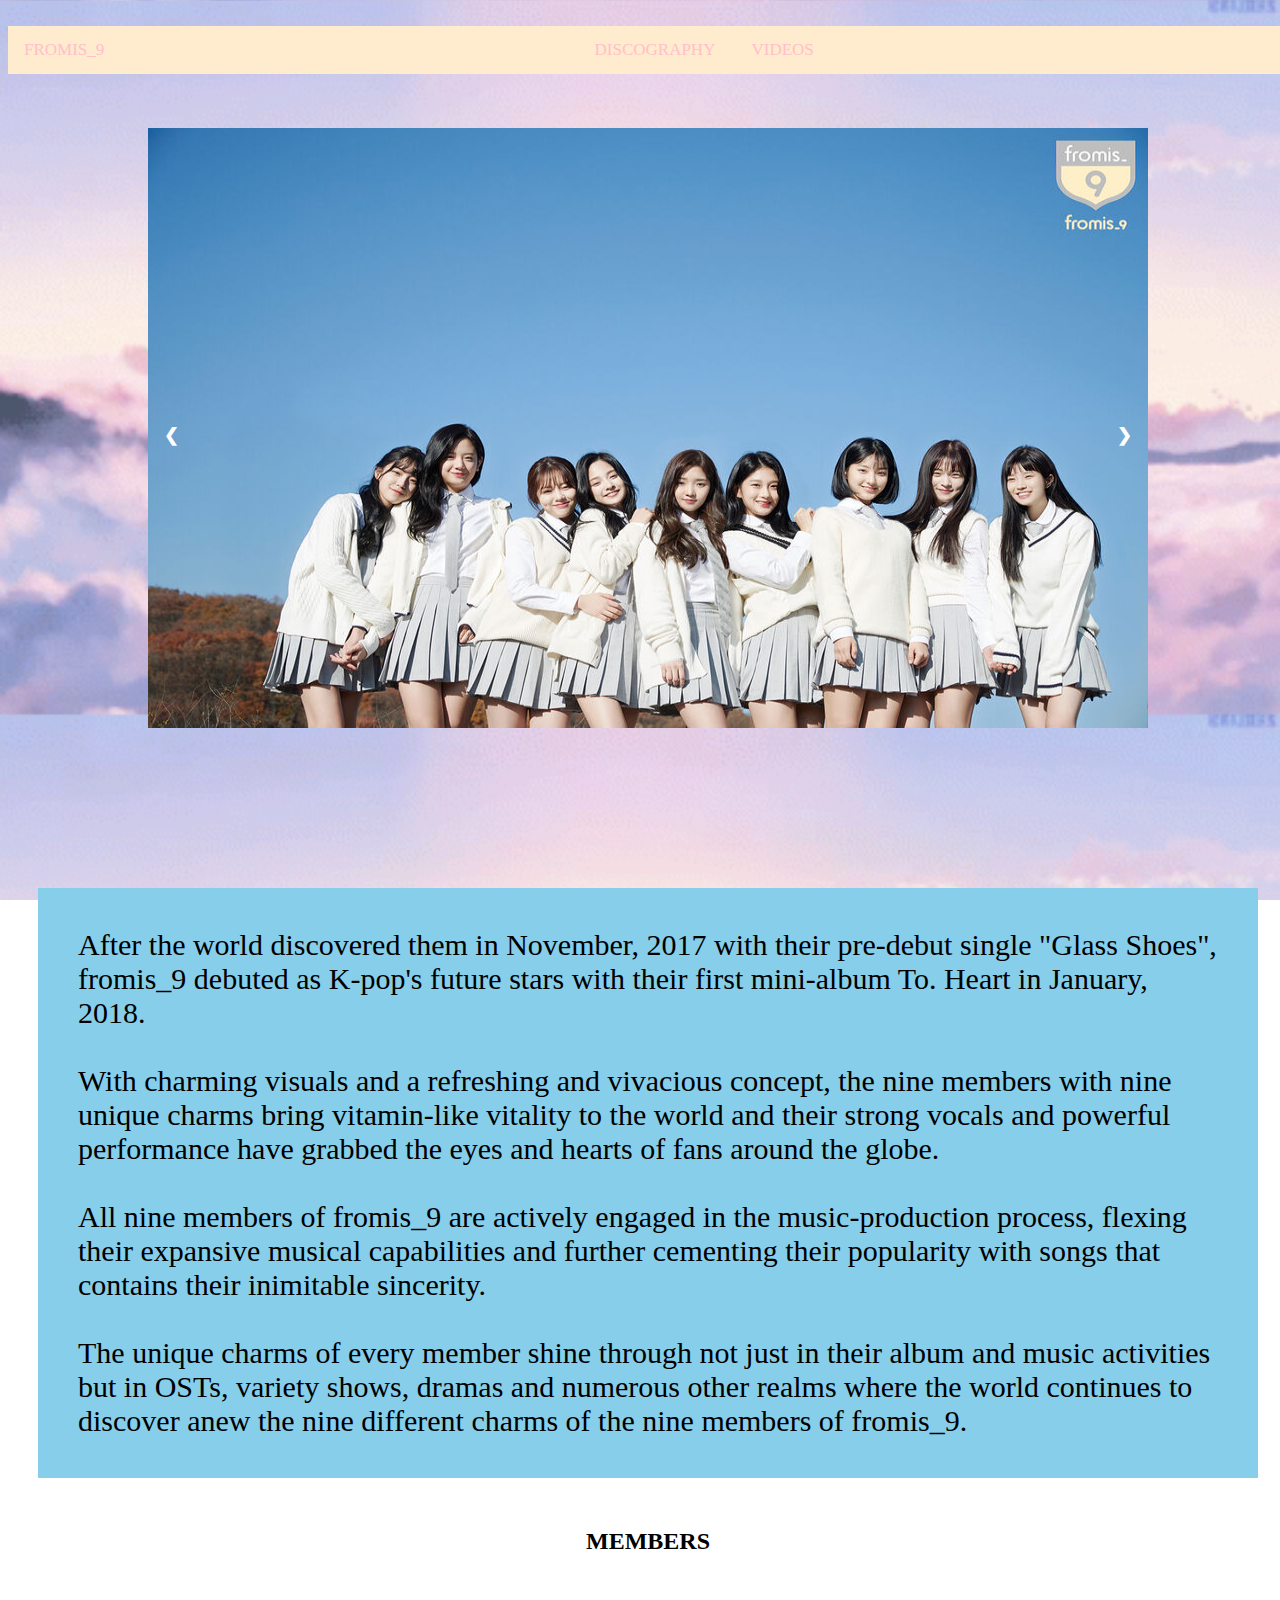
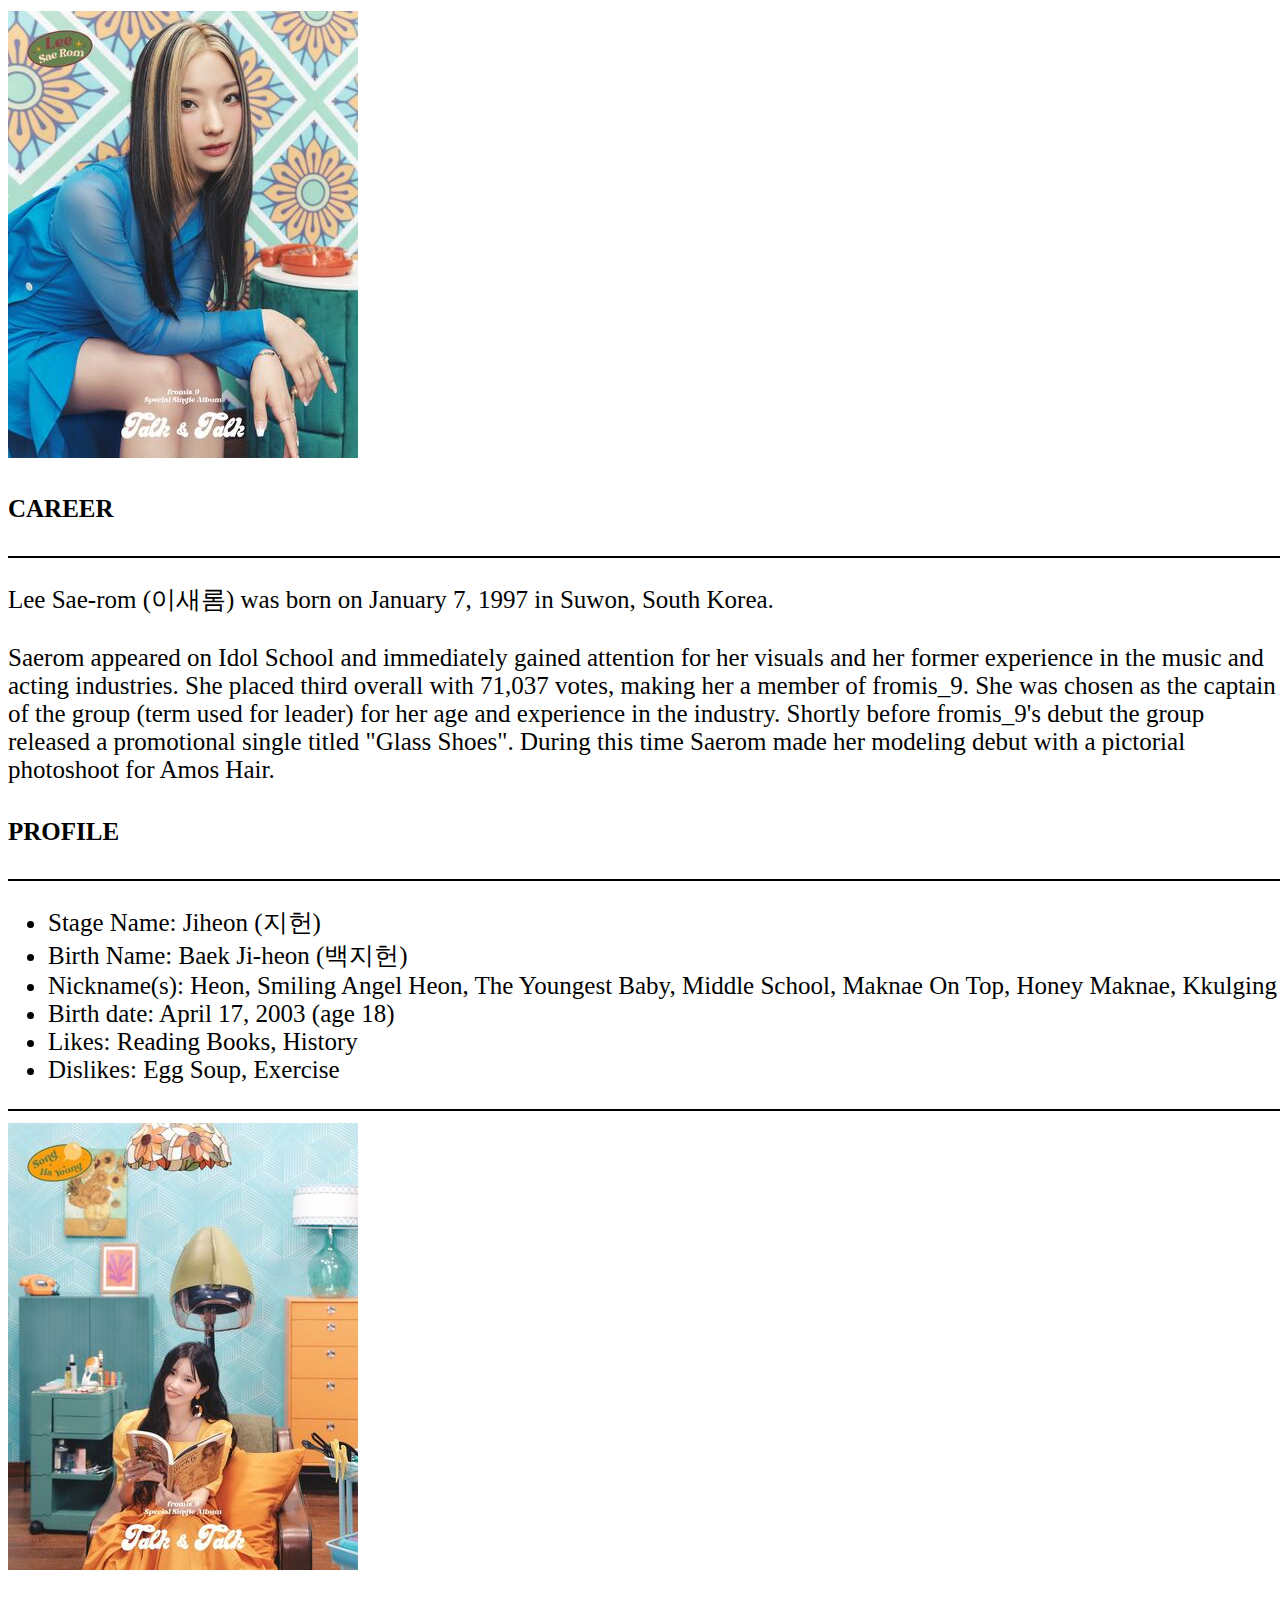
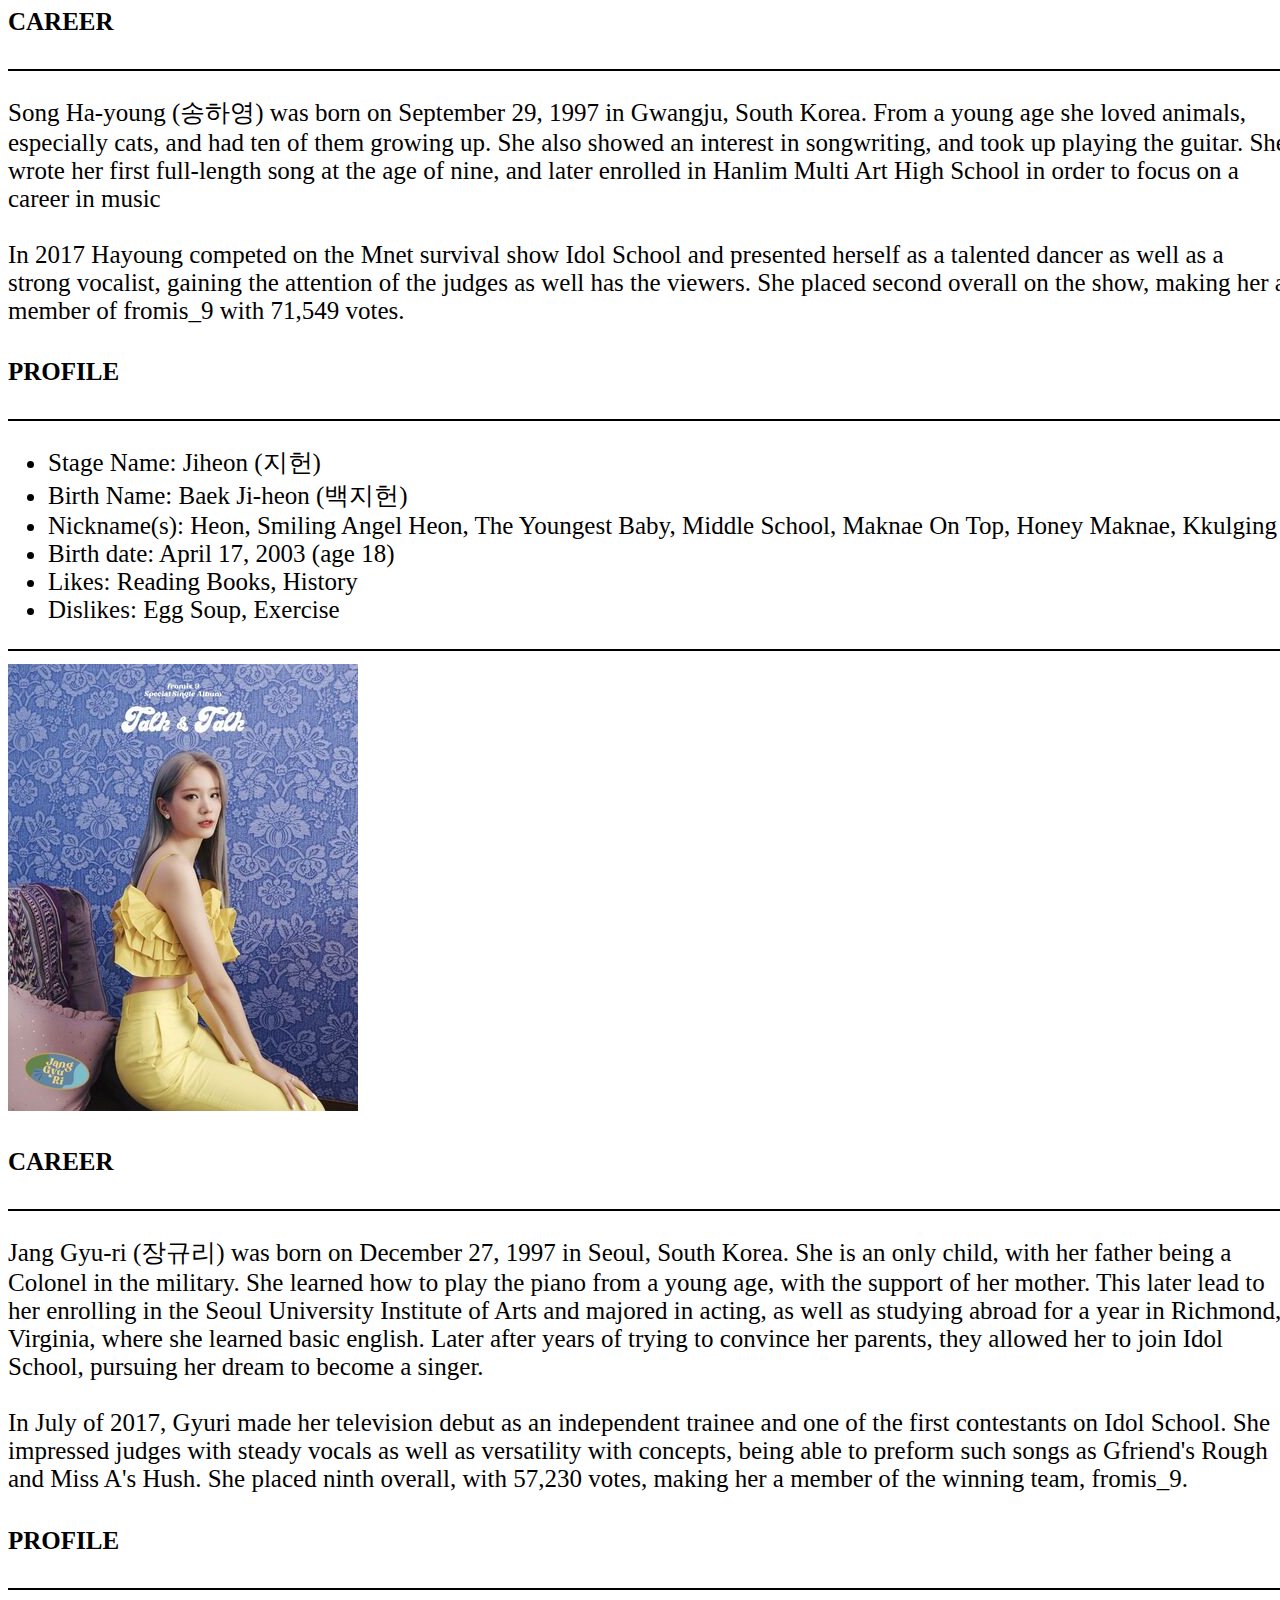
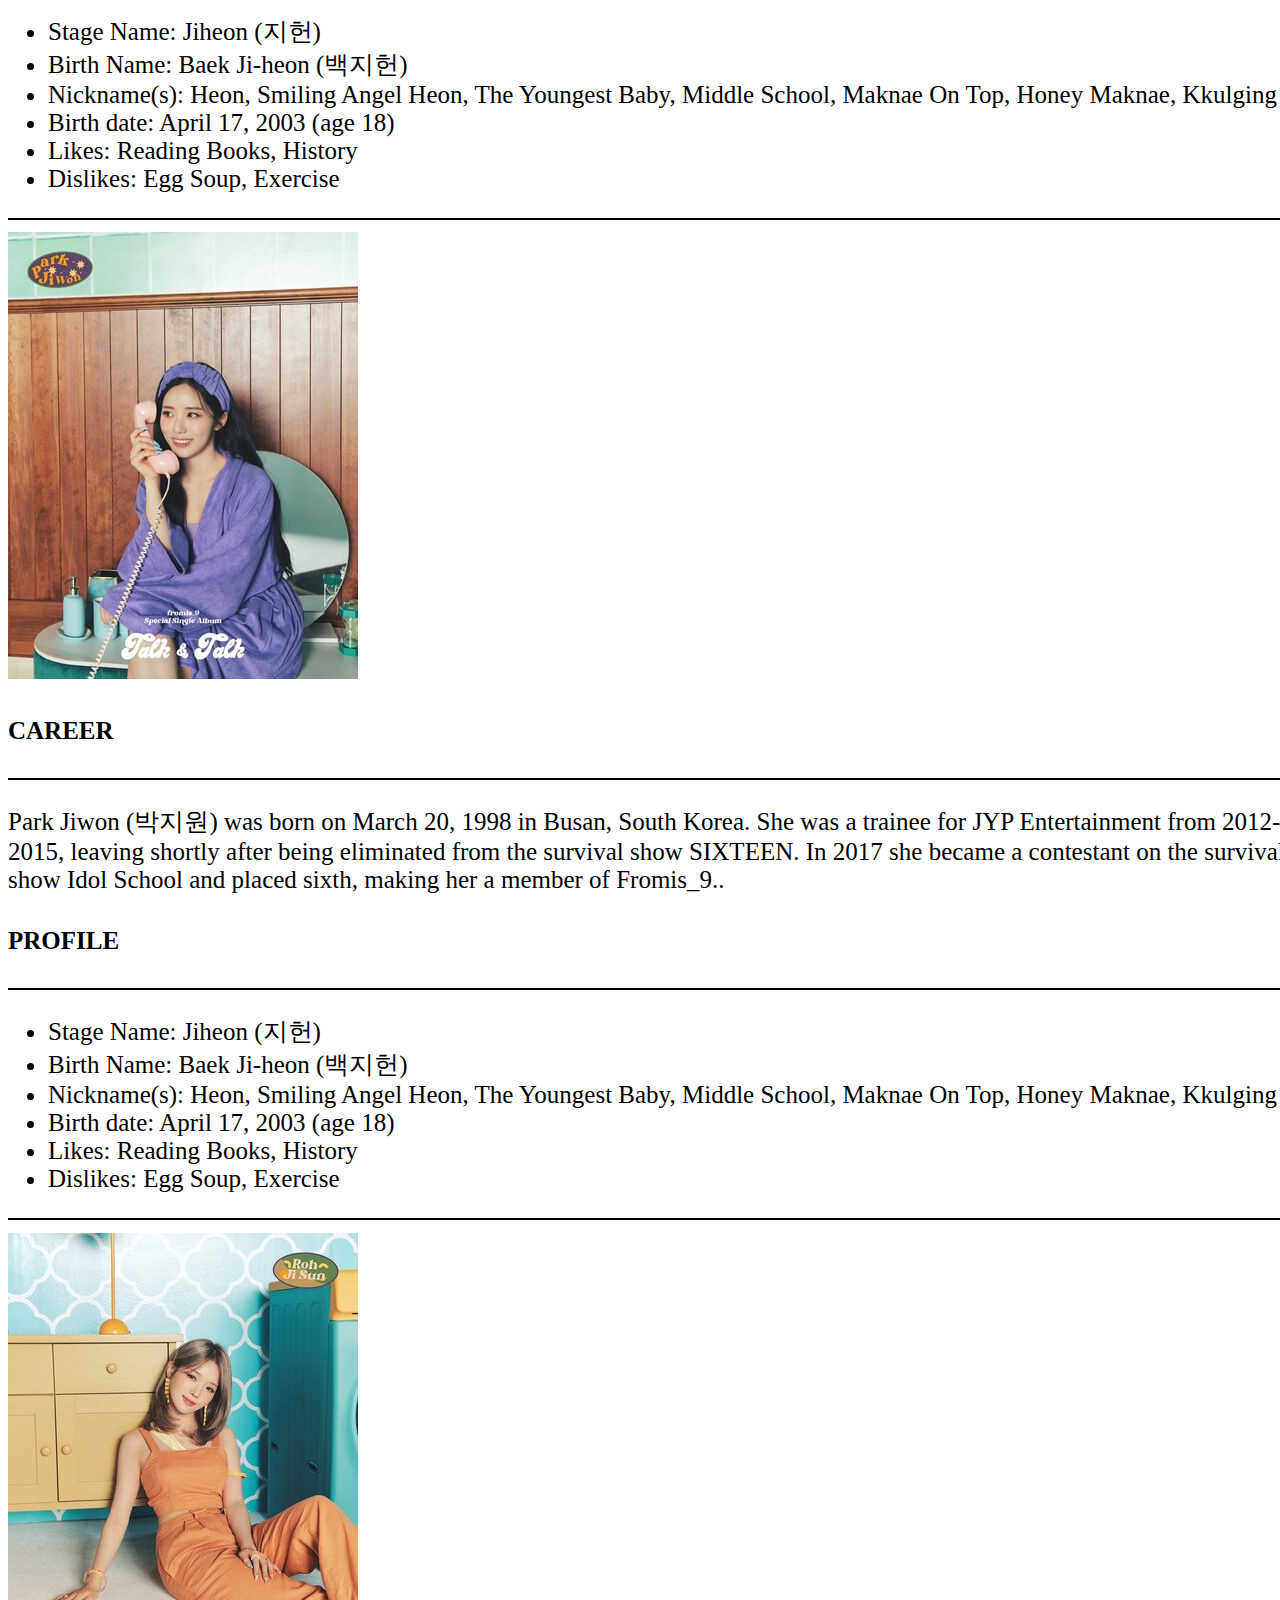
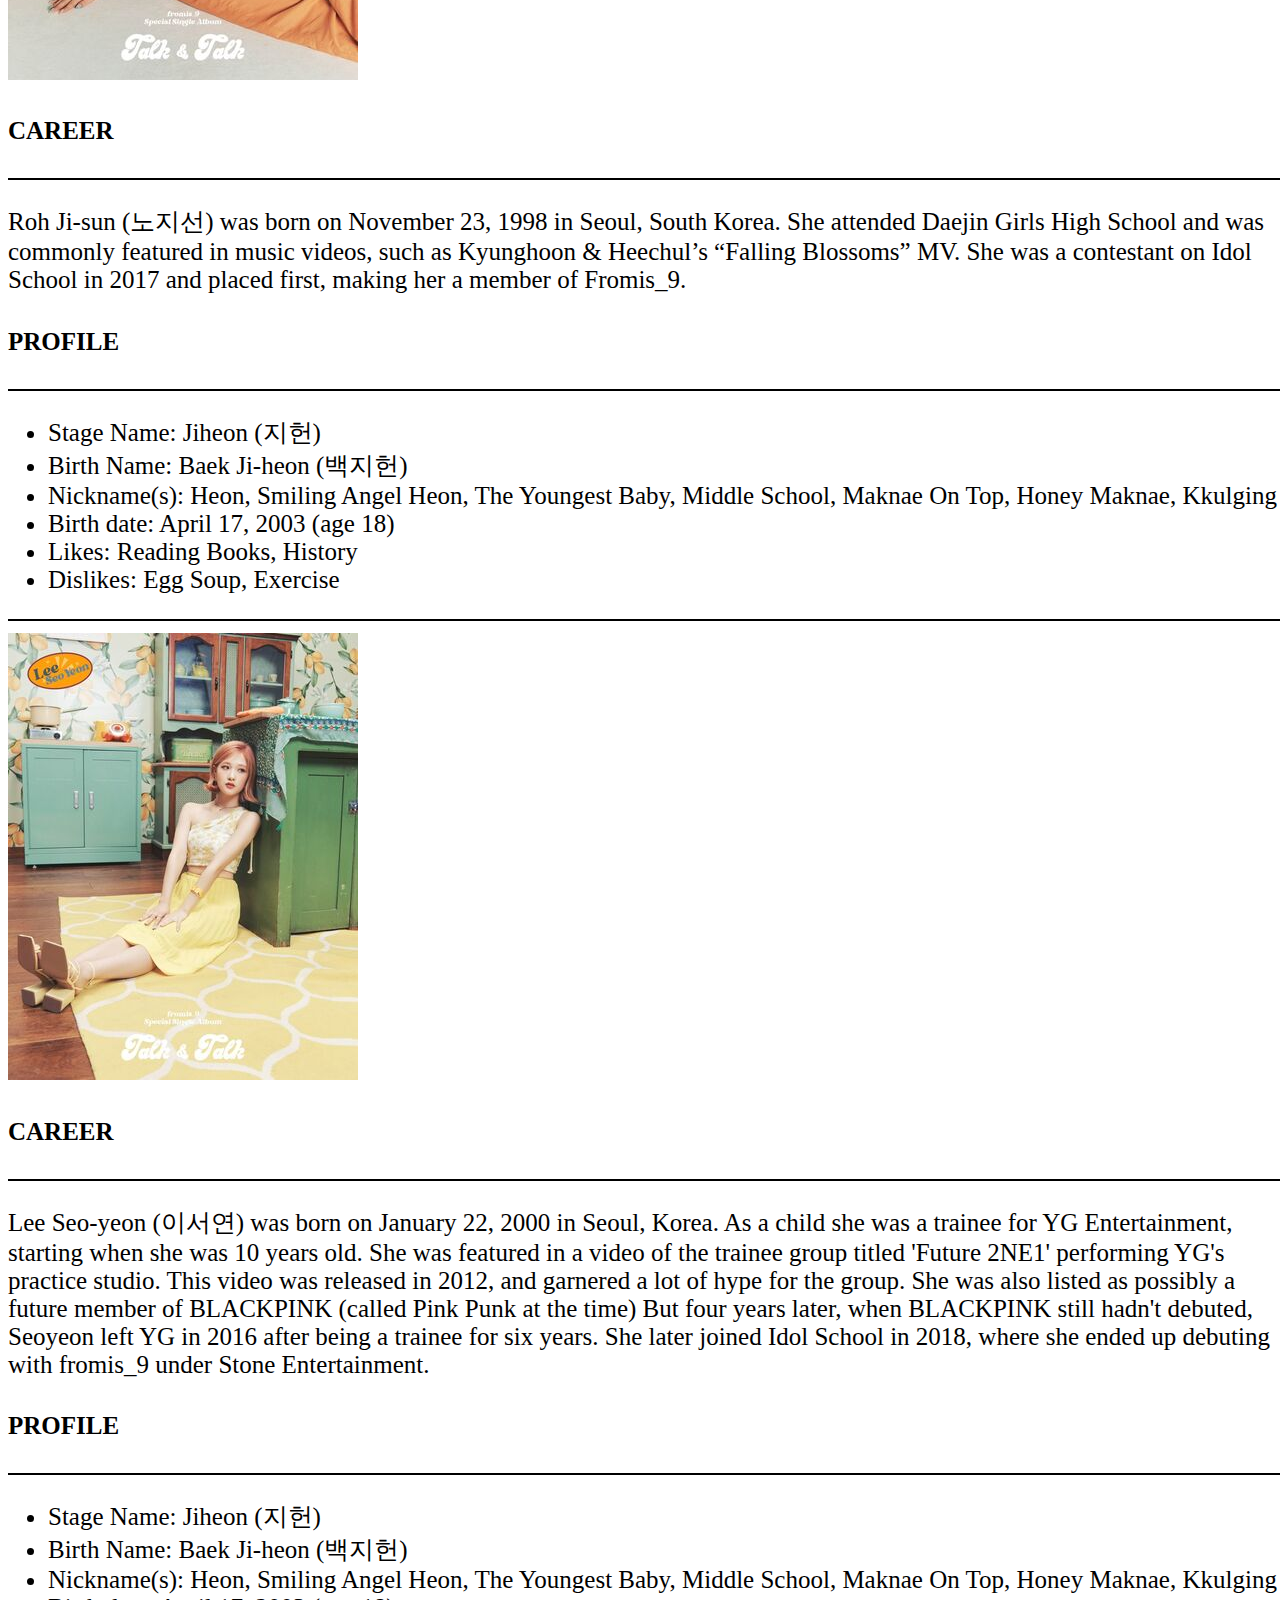
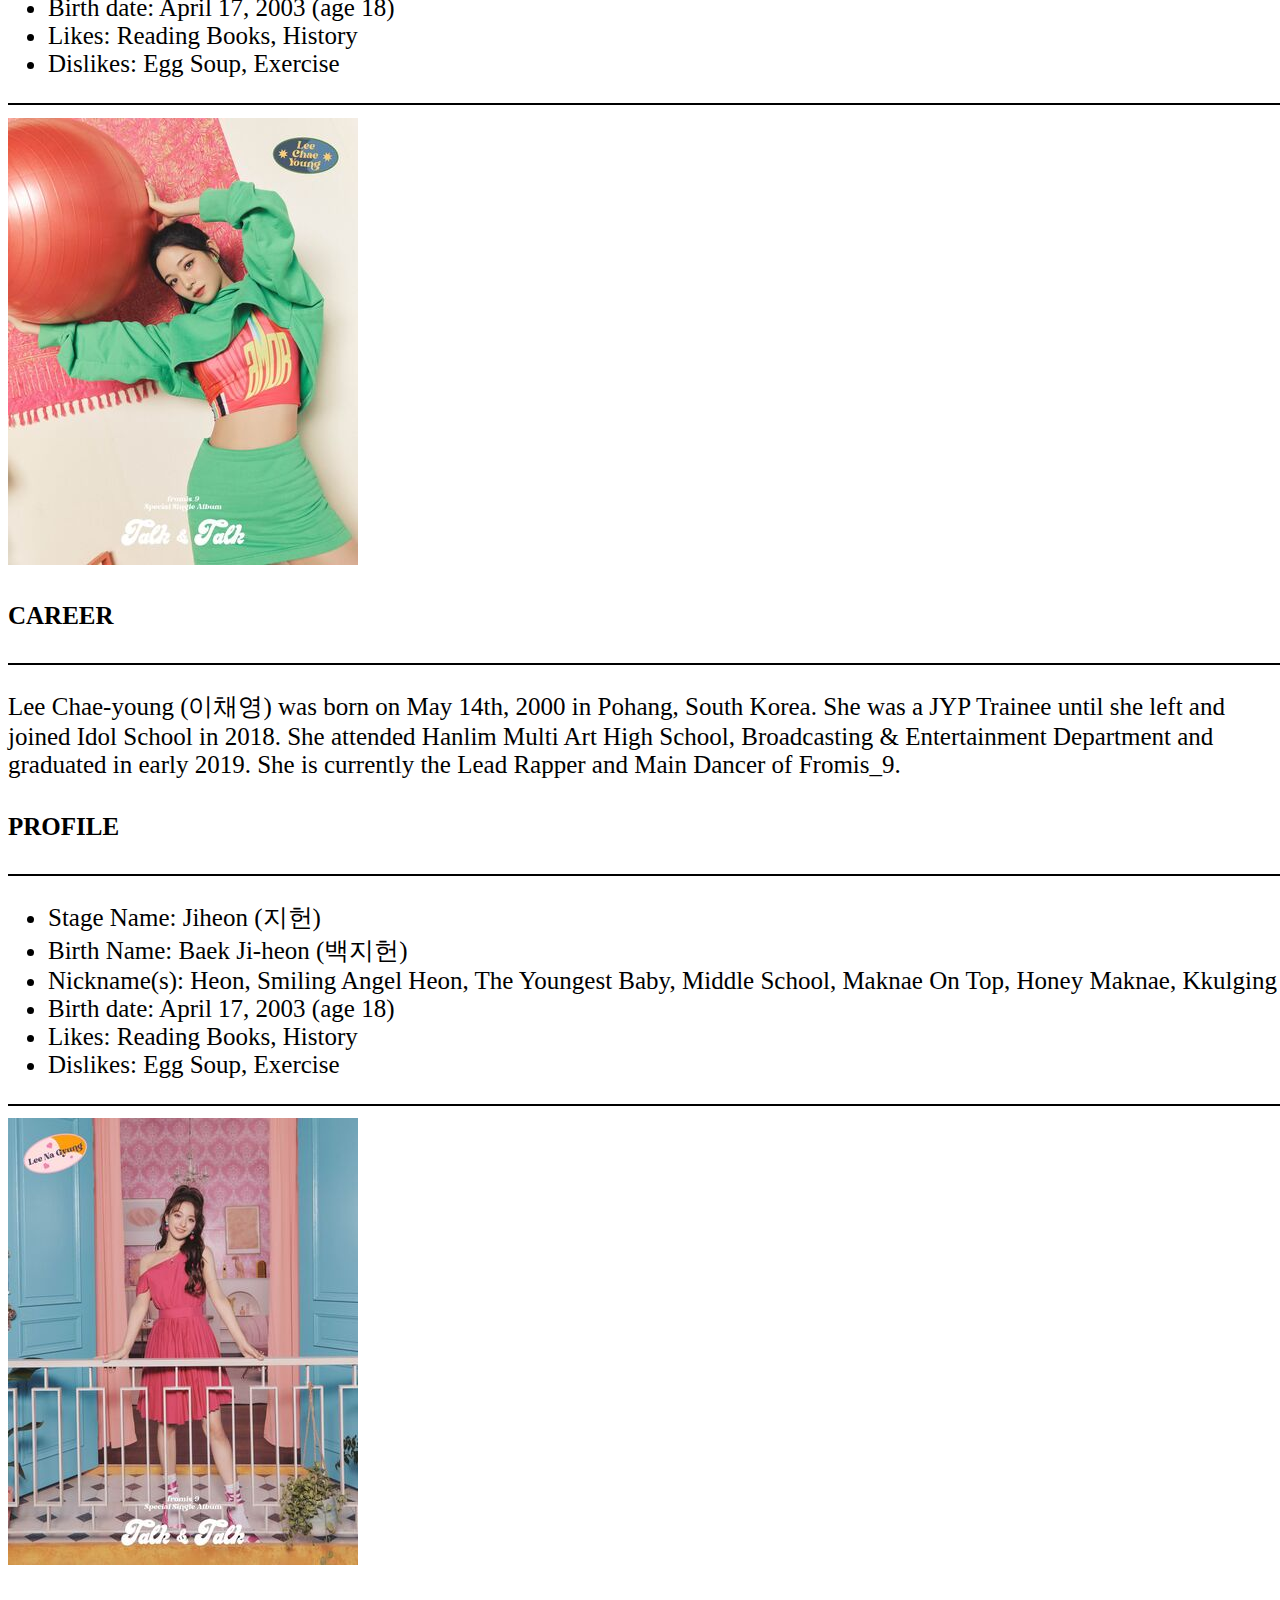
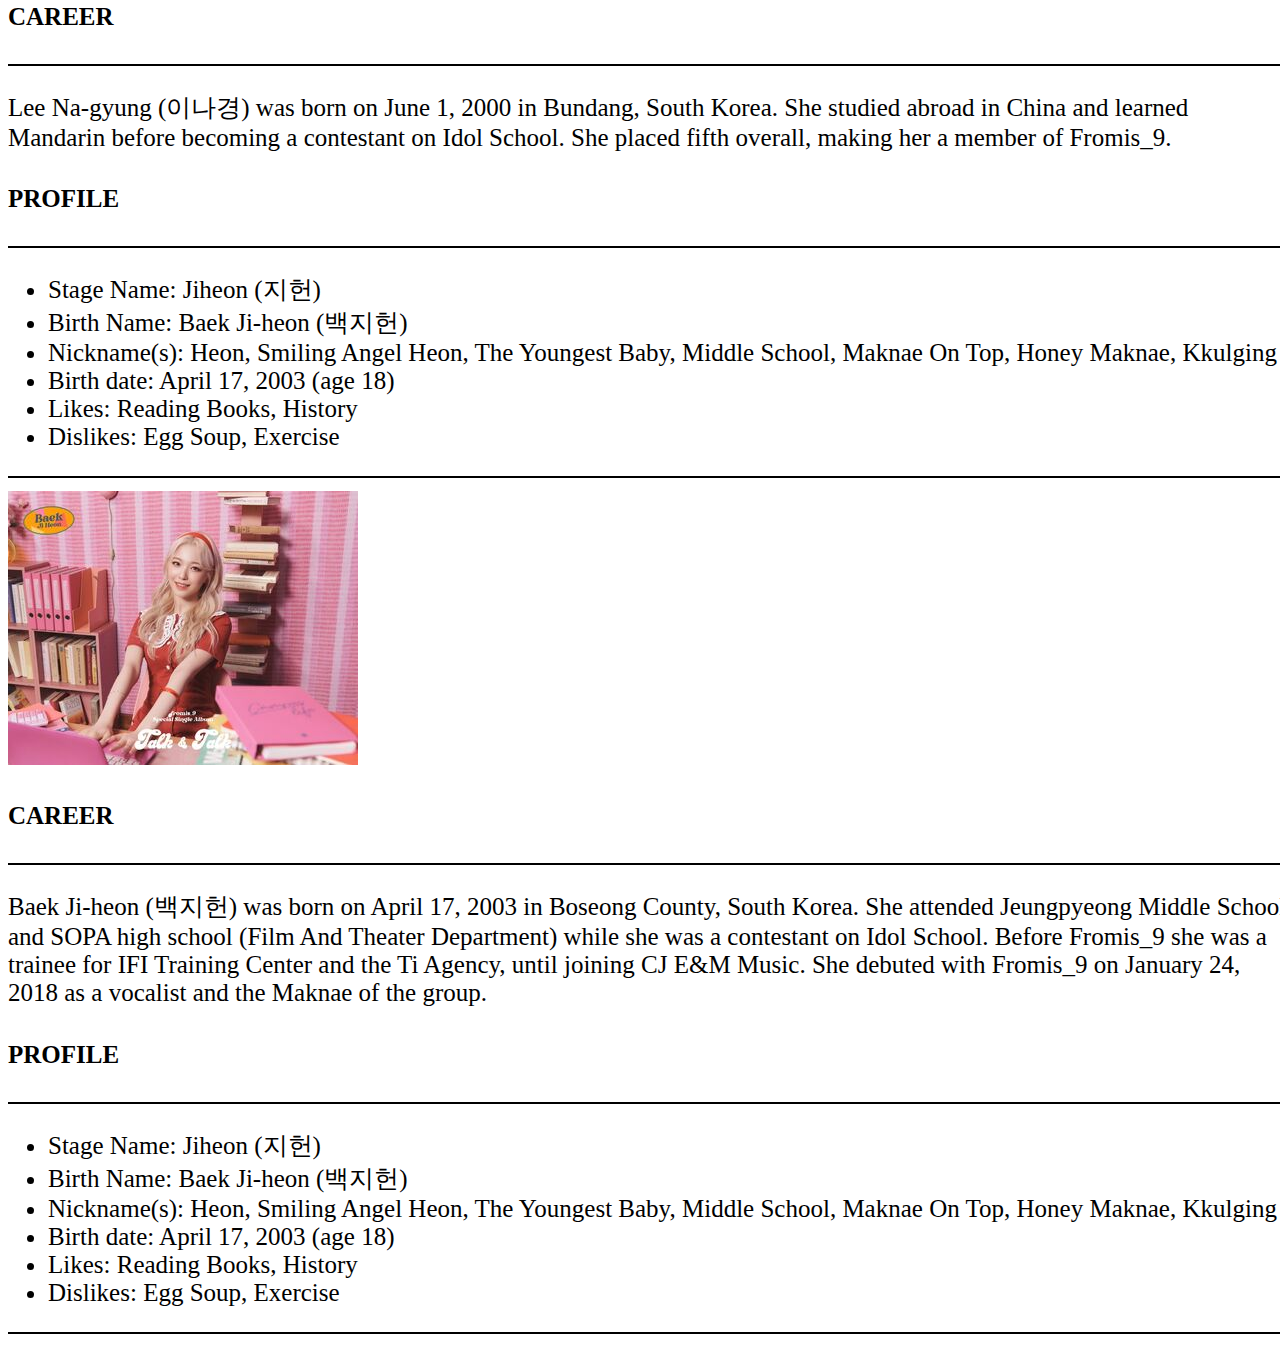
==== index.html @ c569f808 "asg 1 changes" ====
<!DOCTYPE html>
<html>
  <head>
    <meta charset="utf-8">
    <meta name="viewport" content="width=device-width">
    <title>Fromis_9</title>
    <link href="styles.css" rel="stylesheet" type="text/css" />
  </head>
  <br>
  <header>
      <a class="active" href="index.html">FROMIS_9</a>
    <nav class="rightNav">
      <a href="discography.html" >DISCOGRAPHY</a>
      <a href="videos.html">VIDEOS</a>
    </nav>
    <nav class="socialNav">
      
    </nav>
    

  </header>

    <br><br><br>
    <body>
    <!-- Slideshow container -->
<div class="slideshow-container">

  <!-- Full-width images with number and caption text -->
  <div class="mySlides fade">
    
    <img src="fromis1.jpg"  class="slideimg">
    
  </div>

  <div class="mySlides fade">
    
    <img src="fromis2.jpg"  class="slideimg">
    
  </div>

  <div class="mySlides fade">
    
    <img src="fromis3.jpg"  class="slideimg">
    
  </div>

  <div class="mySlides fade">
    
    <img src="fromis4.jpg"  class="slideimg">
    
  </div>

  <div class="mySlides fade">
    
    <img src="fromis5.jpg"  class="slideimg">
    
  </div>

  <div class="mySlides fade">
    
    <img src="fromis6.jpg" class="slideimg">
    
  </div>

  <div class="mySlides fade">
    
    <img src="fromis7.jpg"  class="slideimg">
    
  </div>

  <!-- Next and previous buttons -->
  <a class="prev" onclick="plusSlides(-1)">&#10094;</a>
  <a class="next" onclick="plusSlides(1)">&#10095;</a>
</div>
<br>


         

       
<br><br><br><br><br><br>

       

   <article class="flex-container">
      <p class="flex-item">
      After the world discovered them in November, 2017 with their pre-debut single "Glass Shoes", fromis_9 debuted as K-pop's future stars with their first mini-album To. Heart in January, 2018.
    <br><br>
      With charming visuals and a refreshing and vivacious concept, the nine members with nine unique charms bring vitamin-like vitality to the world and their strong vocals and powerful performance have grabbed the eyes and hearts of fans around the globe.
    <br><br>
      All nine members of fromis_9 are actively engaged in the music-production process, flexing their expansive musical capabilities and further cementing their popularity with songs that contains their inimitable sincerity. 
    <br><br>
      The unique charms of every member shine through not just in their album and music activities but in OSTs, variety shows, dramas and numerous other realms where the world continues to discover anew the nine different charms of the nine members of fromis_9.
    </p>
   </article>

   <h2><center>MEMBERS</center></h2>
   <br><br>
   <div class="flex-container">
     
   </div>
   <div class="img">
				<img src="saerom1.1.jpg">
      </div>
      <div class="info">
        <h4>CAREER</h4>
        <hr color="black">
        <p>Lee Sae-rom (이새롬) was born on January 7, 1997 in Suwon, South Korea.
          <br><br>
          Saerom appeared on Idol School and immediately gained attention for her visuals and her former experience in the music and acting industries. She placed third overall with 71,037 votes, making her a member of fromis_9. She was chosen as the captain of the group (term used for leader) for her age and experience in the industry. Shortly before fromis_9's debut the group released a promotional single titled "Glass Shoes". During this time Saerom made her modeling debut with a pictorial photoshoot for Amos Hair.
        </p>
        
        <h4>PROFILE</h4>
        <hr color="black">
        <ul class="profile">
          <li>Stage Name: Jiheon (지헌)</li>
          <li>Birth Name: Baek Ji-heon (백지헌)</li>
          <li>Nickname(s): Heon, Smiling Angel Heon, The Youngest Baby, Middle School, Maknae On Top, Honey Maknae, Kkulging</li>
          <li>Birth date: April 17, 2003 (age 18)</li>
          <li>Likes: Reading Books, History</li>
          <li>Dislikes: Egg Soup, Exercise</li>
        </ul>
        <hr color="black">
      </div>
  <div class="img">
				<img src="hayoung1.jpg">
      </div>
      <div class="info">
        <h4>CAREER</h4>
        <hr color="black">
        <p>Song Ha-young (송하영) was born on September 29, 1997 in Gwangju, South Korea. From a young age she loved animals, especially cats, and had ten of them growing up. She also showed an interest in songwriting, and took up playing the guitar. She wrote her first full-length song at the age of nine, and later enrolled in Hanlim Multi Art High School in order to focus on a career in music
        <br><br>
        In 2017 Hayoung competed on the Mnet survival show Idol School and presented herself as a talented dancer as well as a strong vocalist, gaining the attention of the judges as well has the viewers. She placed second overall on the show, making her a member of fromis_9 with 71,549 votes.
        </p>
        
        <h4>PROFILE</h4>
        <hr color="black">
        <ul class="profile">
          <li>Stage Name: Jiheon (지헌)</li>
          <li>Birth Name: Baek Ji-heon (백지헌)</li>
          <li>Nickname(s): Heon, Smiling Angel Heon, The Youngest Baby, Middle School, Maknae On Top, Honey Maknae, Kkulging</li>
          <li>Birth date: April 17, 2003 (age 18)</li>
          <li>Likes: Reading Books, History</li>
          <li>Dislikes: Egg Soup, Exercise</li>
        </ul>
        <hr color="black">
      </div>
  <div class="img">
				<img src="gyuri1.jpg">
      </div>
      <div class="info">
        <h4>CAREER</h4>
        <hr color="black">
        <p>Jang Gyu-ri (장규리) was born on December 27, 1997 in Seoul, South Korea. She is an only child, with her father being a Colonel in the military. She learned how to play the piano from a young age, with the support of her mother. This later lead to her enrolling in the Seoul University Institute of Arts and majored in acting, as well as studying abroad for a year in Richmond, Virginia, where she learned basic english. Later after years of trying to convince her parents, they allowed her to join Idol School, pursuing her dream to become a singer.
        <br><br>
        In July of 2017, Gyuri made her television debut as an independent trainee and one of the first contestants on Idol School. She impressed judges with steady vocals as well as versatility with concepts, being able to preform such songs as Gfriend's Rough and Miss A's Hush. She placed ninth overall, with 57,230 votes, making her a member of the winning team, fromis_9.
        </p>
        
        <h4>PROFILE</h4>
        <hr color="black">
        <ul class="profile">
          <li>Stage Name: Jiheon (지헌)</li>
          <li>Birth Name: Baek Ji-heon (백지헌)</li>
          <li>Nickname(s): Heon, Smiling Angel Heon, The Youngest Baby, Middle School, Maknae On Top, Honey Maknae, Kkulging</li>
          <li>Birth date: April 17, 2003 (age 18)</li>
          <li>Likes: Reading Books, History</li>
          <li>Dislikes: Egg Soup, Exercise</li>
        </ul>
        <hr color="black">
      </div>
  <div class="img">
				<img src="jiwon1.jpg">
      </div>
      <div class="info">
        <h4>CAREER</h4>
        <hr color="black">
        <p>Park Jiwon (박지원) was born on March 20, 1998 in Busan, South Korea. She was a trainee for JYP Entertainment from 2012-2015, leaving shortly after being eliminated from the survival show SIXTEEN. In 2017 she became a contestant on the survival show Idol School and placed sixth, making her a member of Fromis_9..</p>
        
        <h4>PROFILE</h4>
        <hr color="black">
        <ul class="profile">
          <li>Stage Name: Jiheon (지헌)</li>
          <li>Birth Name: Baek Ji-heon (백지헌)</li>
          <li>Nickname(s): Heon, Smiling Angel Heon, The Youngest Baby, Middle School, Maknae On Top, Honey Maknae, Kkulging</li>
          <li>Birth date: April 17, 2003 (age 18)</li>
          <li>Likes: Reading Books, History</li>
          <li>Dislikes: Egg Soup, Exercise</li>
        </ul>
        <hr color="black">
      </div>
  <div class="img">
				<img src="jisun1.jpg">
      </div>
      <div class="info">
        <h4>CAREER</h4>
        <hr color="black">
        <p>Roh Ji-sun (노지선) was born on November 23, 1998 in Seoul, South Korea. She attended Daejin Girls High School and was commonly featured in music videos, such as Kyunghoon & Heechul’s “Falling Blossoms” MV. She was a contestant on Idol School in 2017 and placed first, making her a member of Fromis_9.</p>
        
        <h4>PROFILE</h4>
        <hr color="black">
        <ul class="profile">
          <li>Stage Name: Jiheon (지헌)</li>
          <li>Birth Name: Baek Ji-heon (백지헌)</li>
          <li>Nickname(s): Heon, Smiling Angel Heon, The Youngest Baby, Middle School, Maknae On Top, Honey Maknae, Kkulging</li>
          <li>Birth date: April 17, 2003 (age 18)</li>
          <li>Likes: Reading Books, History</li>
          <li>Dislikes: Egg Soup, Exercise</li>
        </ul>
        <hr color="black">
      </div>
  <div class="img">
				<img src="seoyeon1.jpg">
      </div>
      <div class="info">
        <h4>CAREER</h4>
        <hr color="black">
        <p>Lee Seo-yeon (이서연) was born on January 22, 2000 in Seoul, Korea. As a child she was a trainee for YG Entertainment, starting when she was 10 years old. She was featured in a video of the trainee group titled 'Future 2NE1' performing YG's practice studio. This video was released in 2012, and garnered a lot of hype for the group. She was also listed as possibly a future member of BLACKPINK (called Pink Punk at the time) But four years later, when BLACKPINK still hadn't debuted, Seoyeon left YG in 2016 after being a trainee for six years. She later joined Idol School in 2018, where she ended up debuting with fromis_9 under Stone Entertainment.</p>
        
        <h4>PROFILE</h4>
        <hr color="black">
        <ul class="profile">
          <li>Stage Name: Jiheon (지헌)</li>
          <li>Birth Name: Baek Ji-heon (백지헌)</li>
          <li>Nickname(s): Heon, Smiling Angel Heon, The Youngest Baby, Middle School, Maknae On Top, Honey Maknae, Kkulging</li>
          <li>Birth date: April 17, 2003 (age 18)</li>
          <li>Likes: Reading Books, History</li>
          <li>Dislikes: Egg Soup, Exercise</li>
        </ul>
        <hr color="black">


      </div>
  <div class="img">
				<img src="chaeyoung1.jpg">
      </div>
      <div class="info">
        <h4>CAREER</h4>
        <hr color="black">
        <p>Lee Chae-young (이채영) was born on May 14th, 2000 in Pohang, South Korea. She was a JYP Trainee until she left and joined Idol School in 2018. She attended Hanlim Multi Art High School, Broadcasting & Entertainment Department and graduated in early 2019. She is currently the Lead Rapper and Main Dancer of Fromis_9.</p>
        
        <h4>PROFILE</h4>
        <hr color="black">
        <ul class="profile">
          <li>Stage Name: Jiheon (지헌)</li>
          <li>Birth Name: Baek Ji-heon (백지헌)</li>
          <li>Nickname(s): Heon, Smiling Angel Heon, The Youngest Baby, Middle School, Maknae On Top, Honey Maknae, Kkulging</li>
          <li>Birth date: April 17, 2003 (age 18)</li>
          <li>Likes: Reading Books, History</li>
          <li>Dislikes: Egg Soup, Exercise</li>
        </ul>
        <hr color="black">
      </div>
  <div class="img">
				<img src="nagyung1.jpg">
      </div>
      <div class="info">
        <h4>CAREER</h4>
        <hr color="black">
        <p>Lee Na-gyung (이나경) was born on June 1, 2000 in Bundang, South Korea. She studied abroad in China and learned Mandarin before becoming a contestant on Idol School. She placed fifth overall, making her a member of Fromis_9.</p>
        
        <h4>PROFILE</h4>
        <hr color="black">
        <ul class="profile">
          <li>Stage Name: Jiheon (지헌)</li>
          <li>Birth Name: Baek Ji-heon (백지헌)</li>
          <li>Nickname(s): Heon, Smiling Angel Heon, The Youngest Baby, Middle School, Maknae On Top, Honey Maknae, Kkulging</li>
          <li>Birth date: April 17, 2003 (age 18)</li>
          <li>Likes: Reading Books, History</li>
          <li>Dislikes: Egg Soup, Exercise</li>
        </ul>

        <hr color="black">
      </div>
  <div class="img">
				<img src="jiheon1.jpg">
      </div>
      <div class="info">
        <h4>CAREER</h4>
        <hr color="black">
        <p>Baek Ji-heon (백지헌) was born on April 17, 2003 in Boseong County, South Korea. She attended Jeungpyeong Middle School and SOPA high school (Film And Theater Department) while she was a contestant on Idol School. Before Fromis_9 she was a trainee for IFI Training Center and the Ti Agency, until joining CJ E&M Music. She debuted with Fromis_9 on January 24, 2018 as a vocalist and the Maknae of the group.</p>
        
        <h4>PROFILE</h4>
        <hr color="black">
        <ul class="profile">
          <li>Stage Name: Jiheon (지헌)</li>
          <li>Birth Name: Baek Ji-heon (백지헌)</li>
          <li>Nickname(s): Heon, Smiling Angel Heon, The Youngest Baby, Middle School, Maknae On Top, Honey Maknae, Kkulging</li>
          <li>Birth date: April 17, 2003 (age 18)</li>
          <li>Likes: Reading Books, History</li>
          <li>Dislikes: Egg Soup, Exercise</li>
        </ul>

        <hr color="black">
      </div>
    <script src="script.js"></script>
  </body>
</html>
---- styles.css ----
body{
  background-image:url('clouds-anime.gif');
  background-size:100%;
  background-repeat: repeat-y;
  background-attachment: fixed;
  height:100%;
  width:100%;
  }
  
  .img{
    max-width: 100%;
    height: auto;
  }
  .flex-container{
    display: flex;
    flex-direction: row-reverse;
    justify-content: center
  }
  
  .flex-item {
    background-color: skyblue;
    margin: 30px;
    padding: 40px;
    font-size: 30px;
  }
  
  .info{
    text-align: left;
    font-size: 25px;
  }
  
  .profile{
    text-align: left;
    font-size: 25px;
  }
  header {
    overflow: hidden;
    background-color: blanchedalmond;
    display: flex;
    align-items: center;
    justify-content: space-between;

  }

  
  
  header a {
    color: pink;
    text-align: center;
    padding: 14px 16px;
    text-decoration: none;
    font-size: 17px;
  }

  .rightNav a:hover {
    background-color: black;
    color: white;
  }

  .rightNav a:active {
    background-color: white;
    color: pink;
  }
  
  header a:hover {
    background-color: black;
    color: white;
  }
  
  header a:active {
    background-color: white;
    color: pink;
  }
  
  .slideimg{
    width: 1000px;
    height: 600px;
  }
  
  
  /* Slideshow container */
  .slideshow-container {
    max-width: 1000px;
    position: relative;
    margin: auto;
  }
  
  /* Hide the images by default */
  .mySlides {
    display: none;
  }
  
  /* Next & previous buttons */
  .prev, .next {
    cursor: pointer;
    position: absolute;
    top: 50%;
    width: auto;
    margin-top: -22px;
    padding: 16px;
    color: white;
    font-weight: bold;
    font-size: 18px;
    transition: 0.6s ease;
    border-radius: 0 3px 3px 0;
    user-select: none;
  }
  
  /* Position the "next button" to the right */
  .next {
    right: 0;
    border-radius: 3px 0 0 3px;
  }
  
  /* On hover, add a black background color with a little bit see-through */
  .prev:hover, .next:hover {
    background-color: rgba(0,0,0,0.8);
  }
  
  
  /* Fading animation */
  .fade {
    -webkit-animation-name: fade;
    -webkit-animation-duration: 1.5s;
    animation-name: fade;
    animation-duration: 1.5s;
  }
  
  @-webkit-keyframes fade {
    from {opacity: .4}
    to {opacity: 1}
  }
  
  @keyframes fade {
    from {opacity: .4}
    to {opacity: 1}
  }
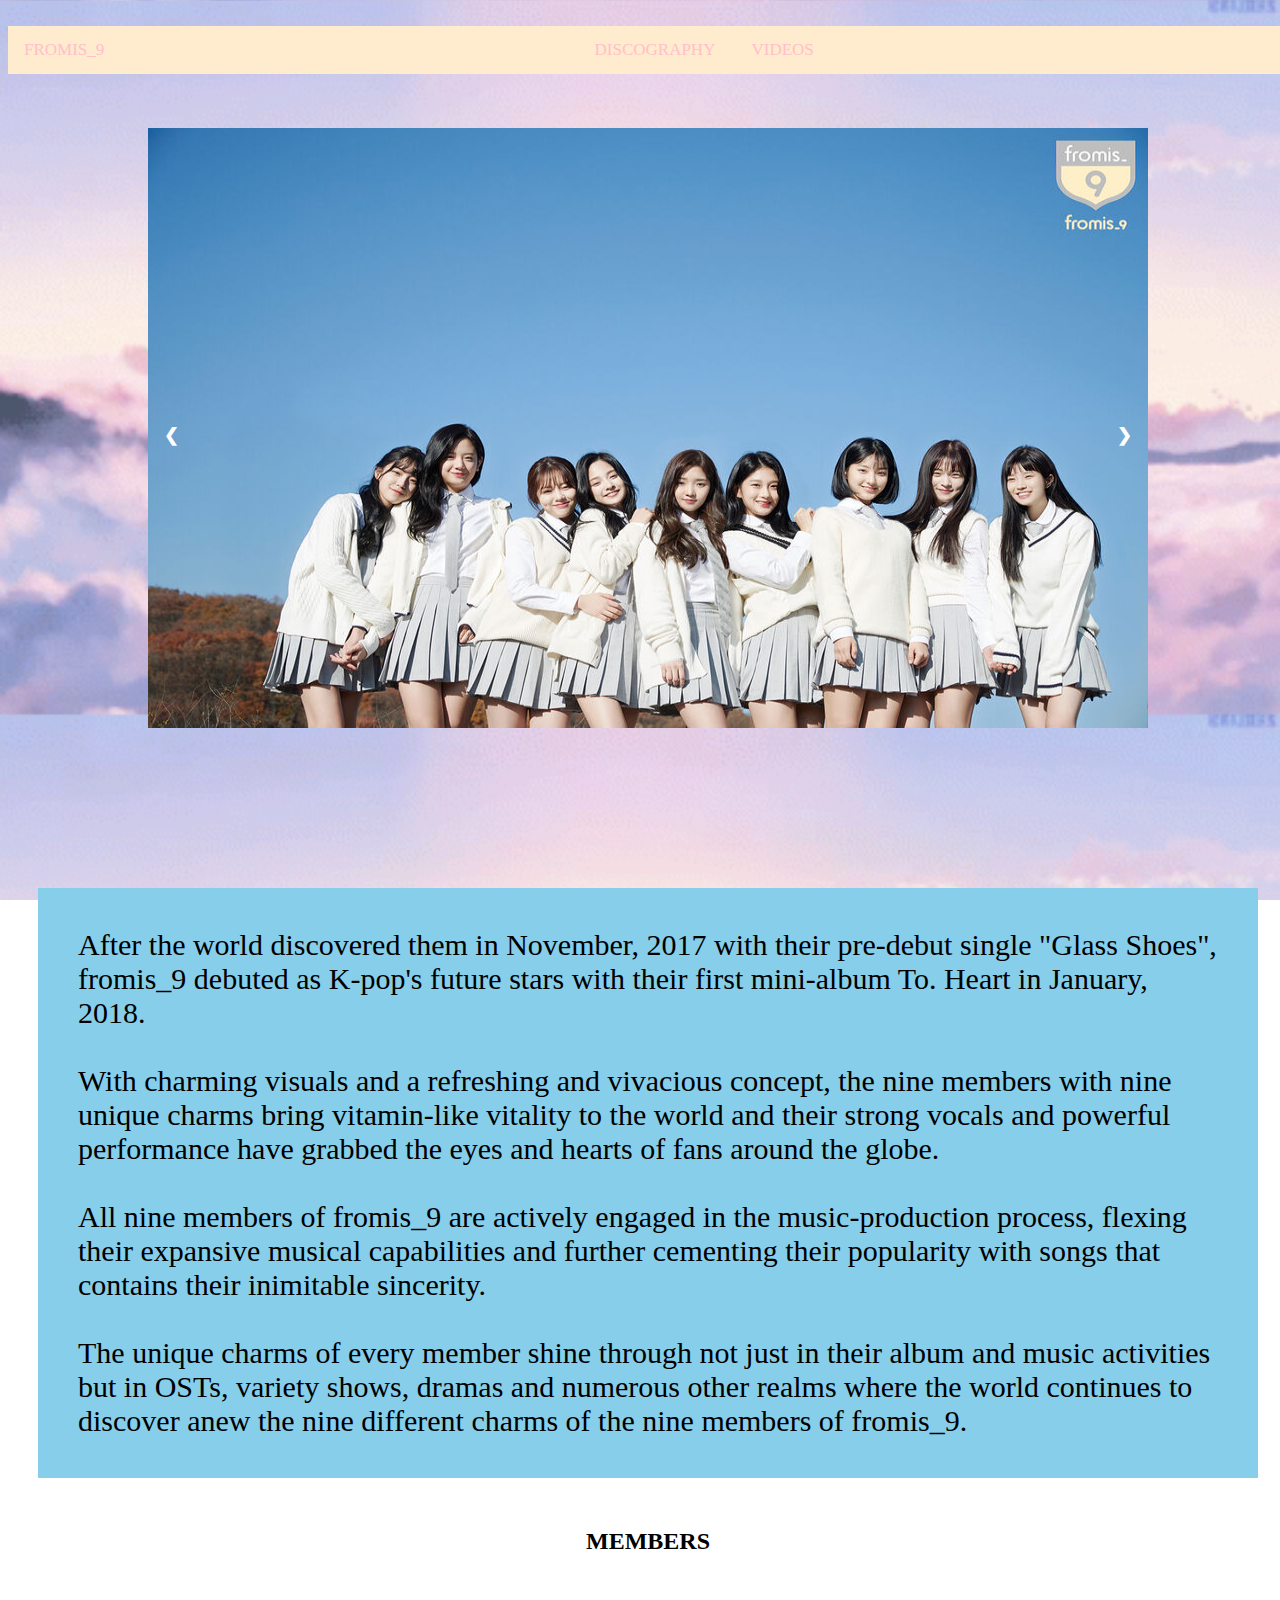
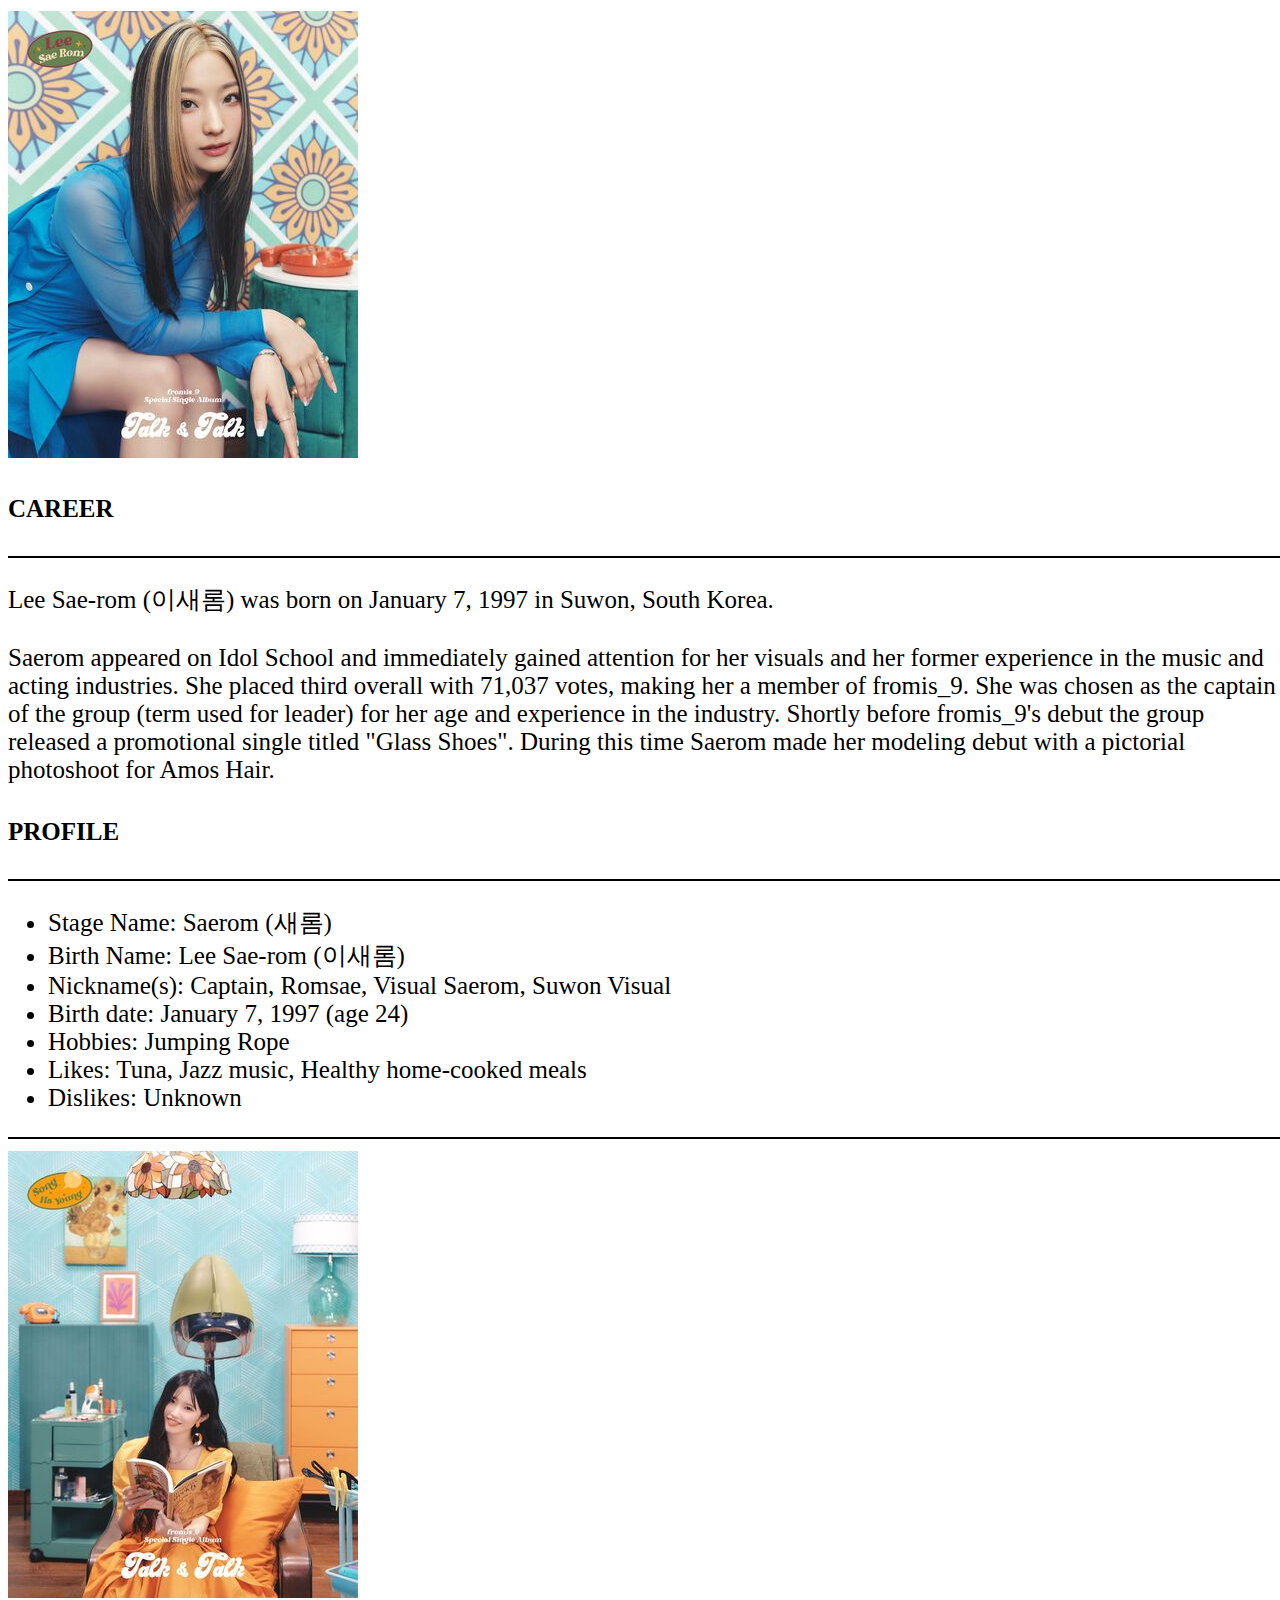
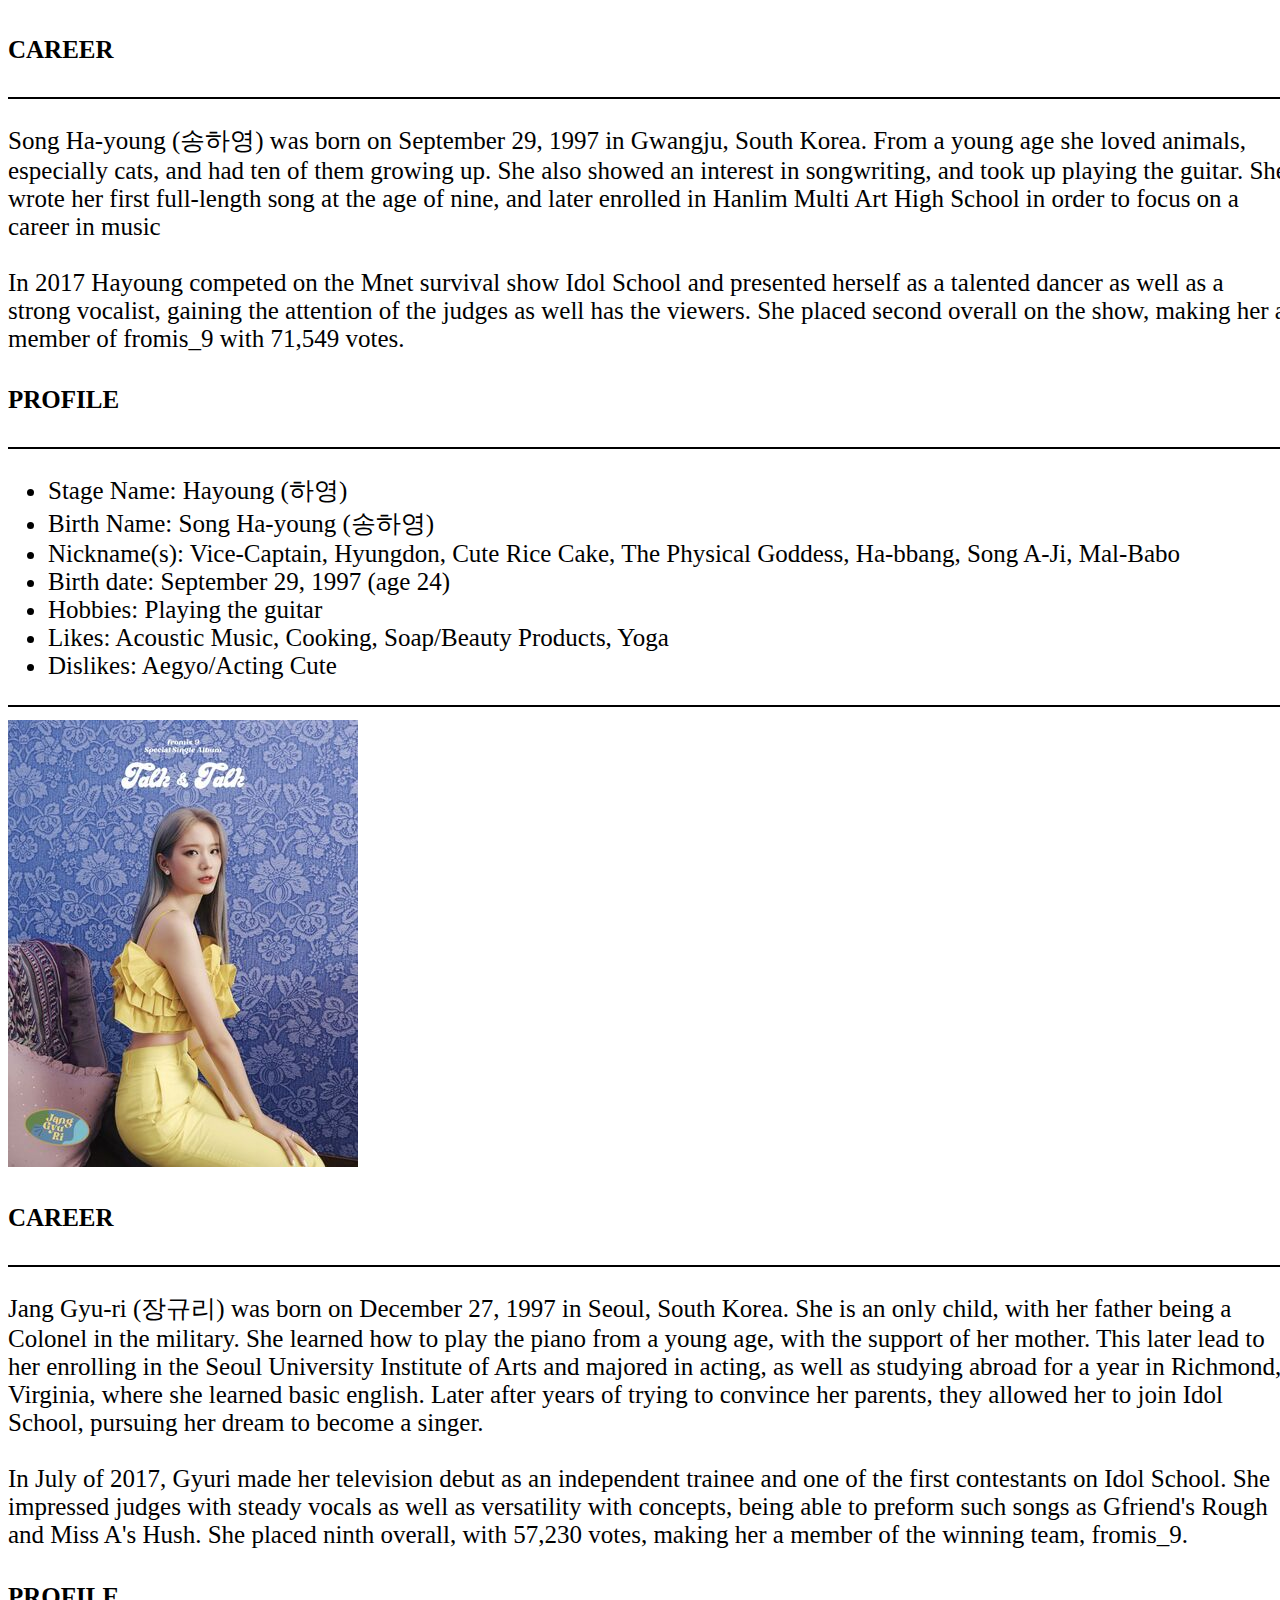
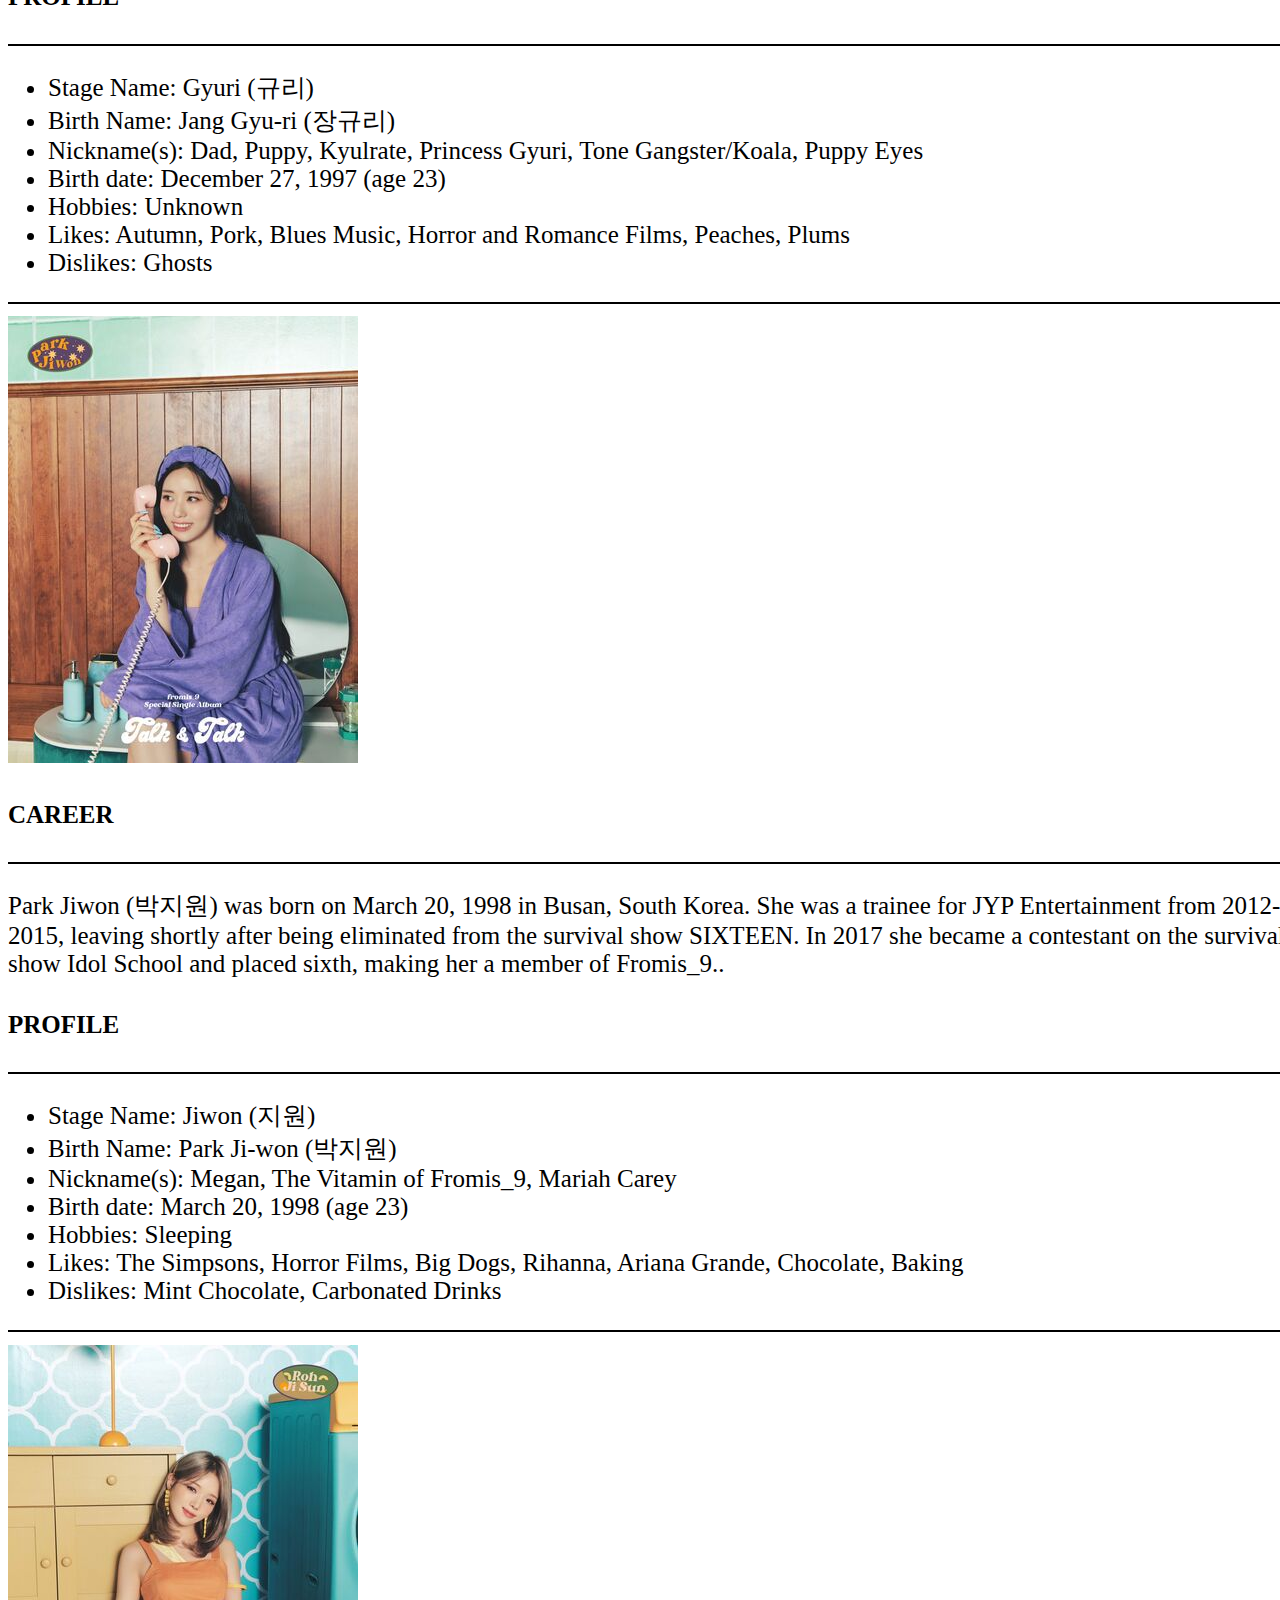
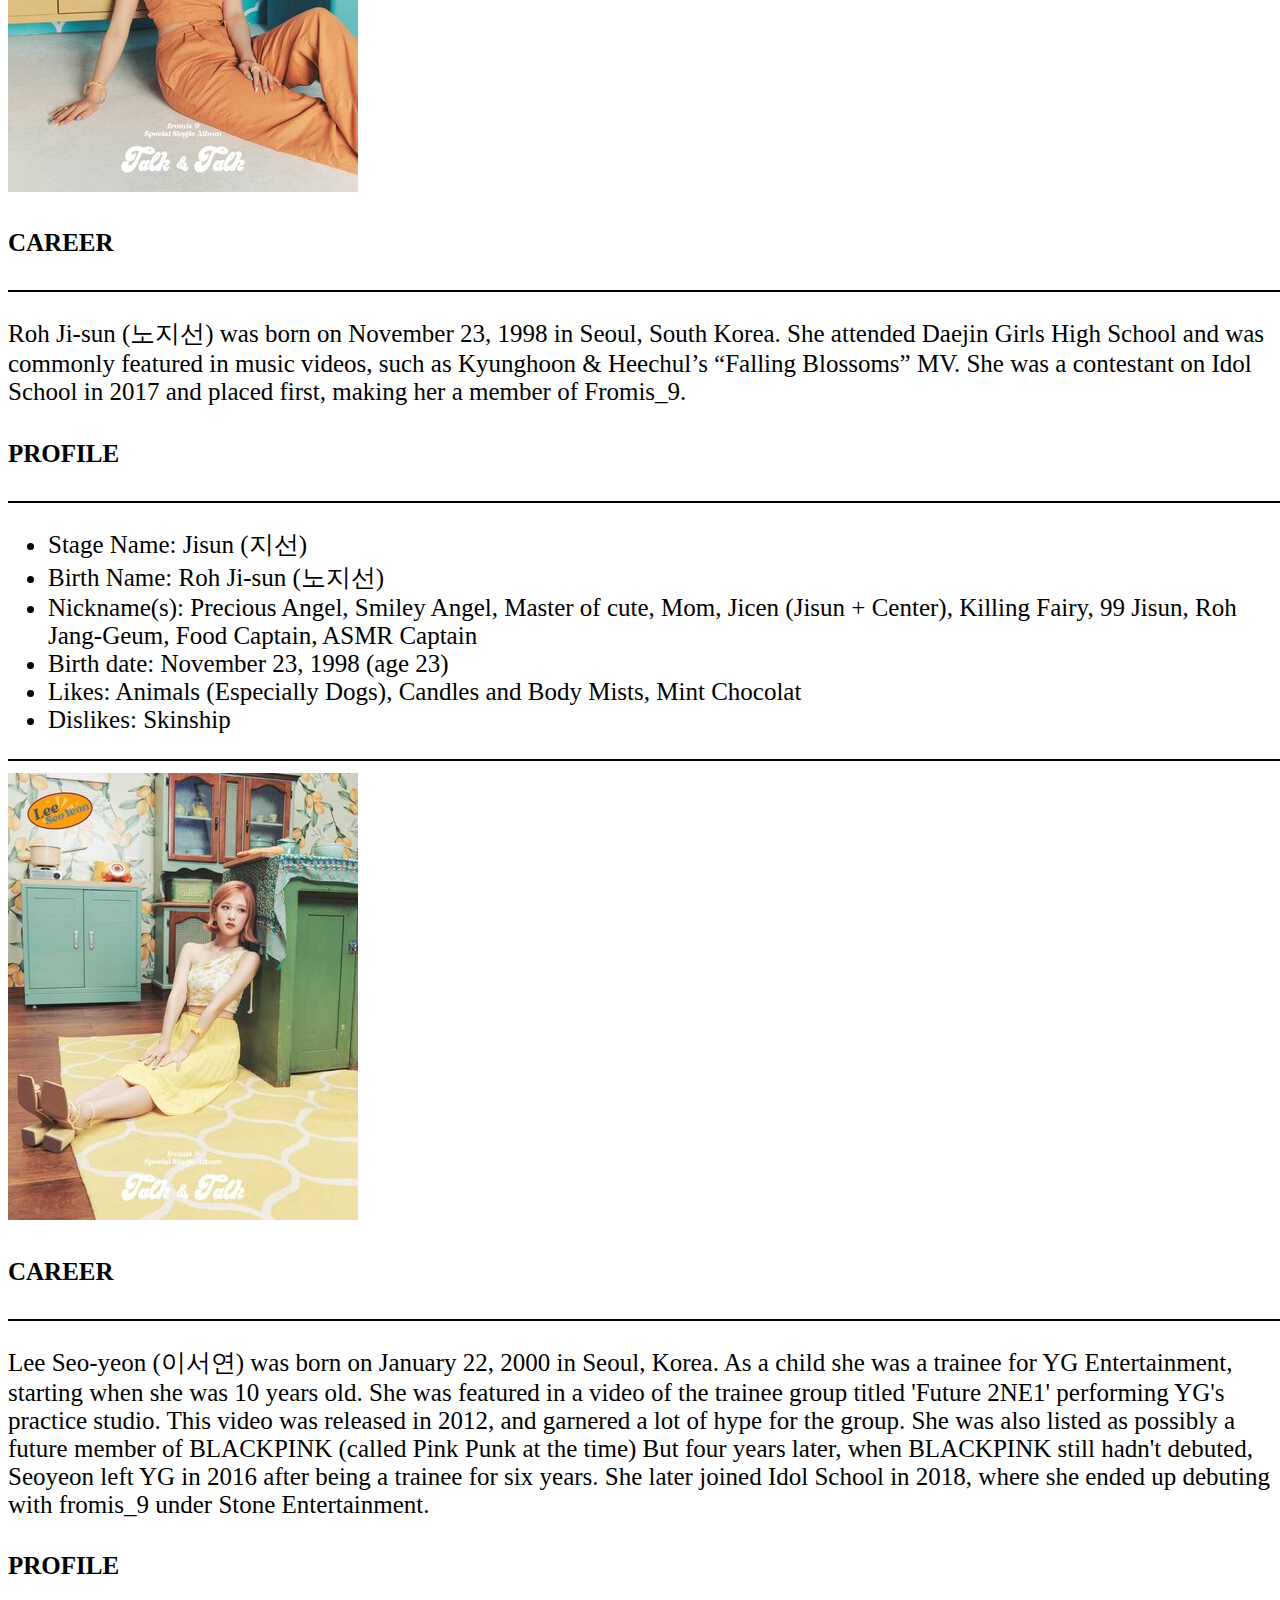
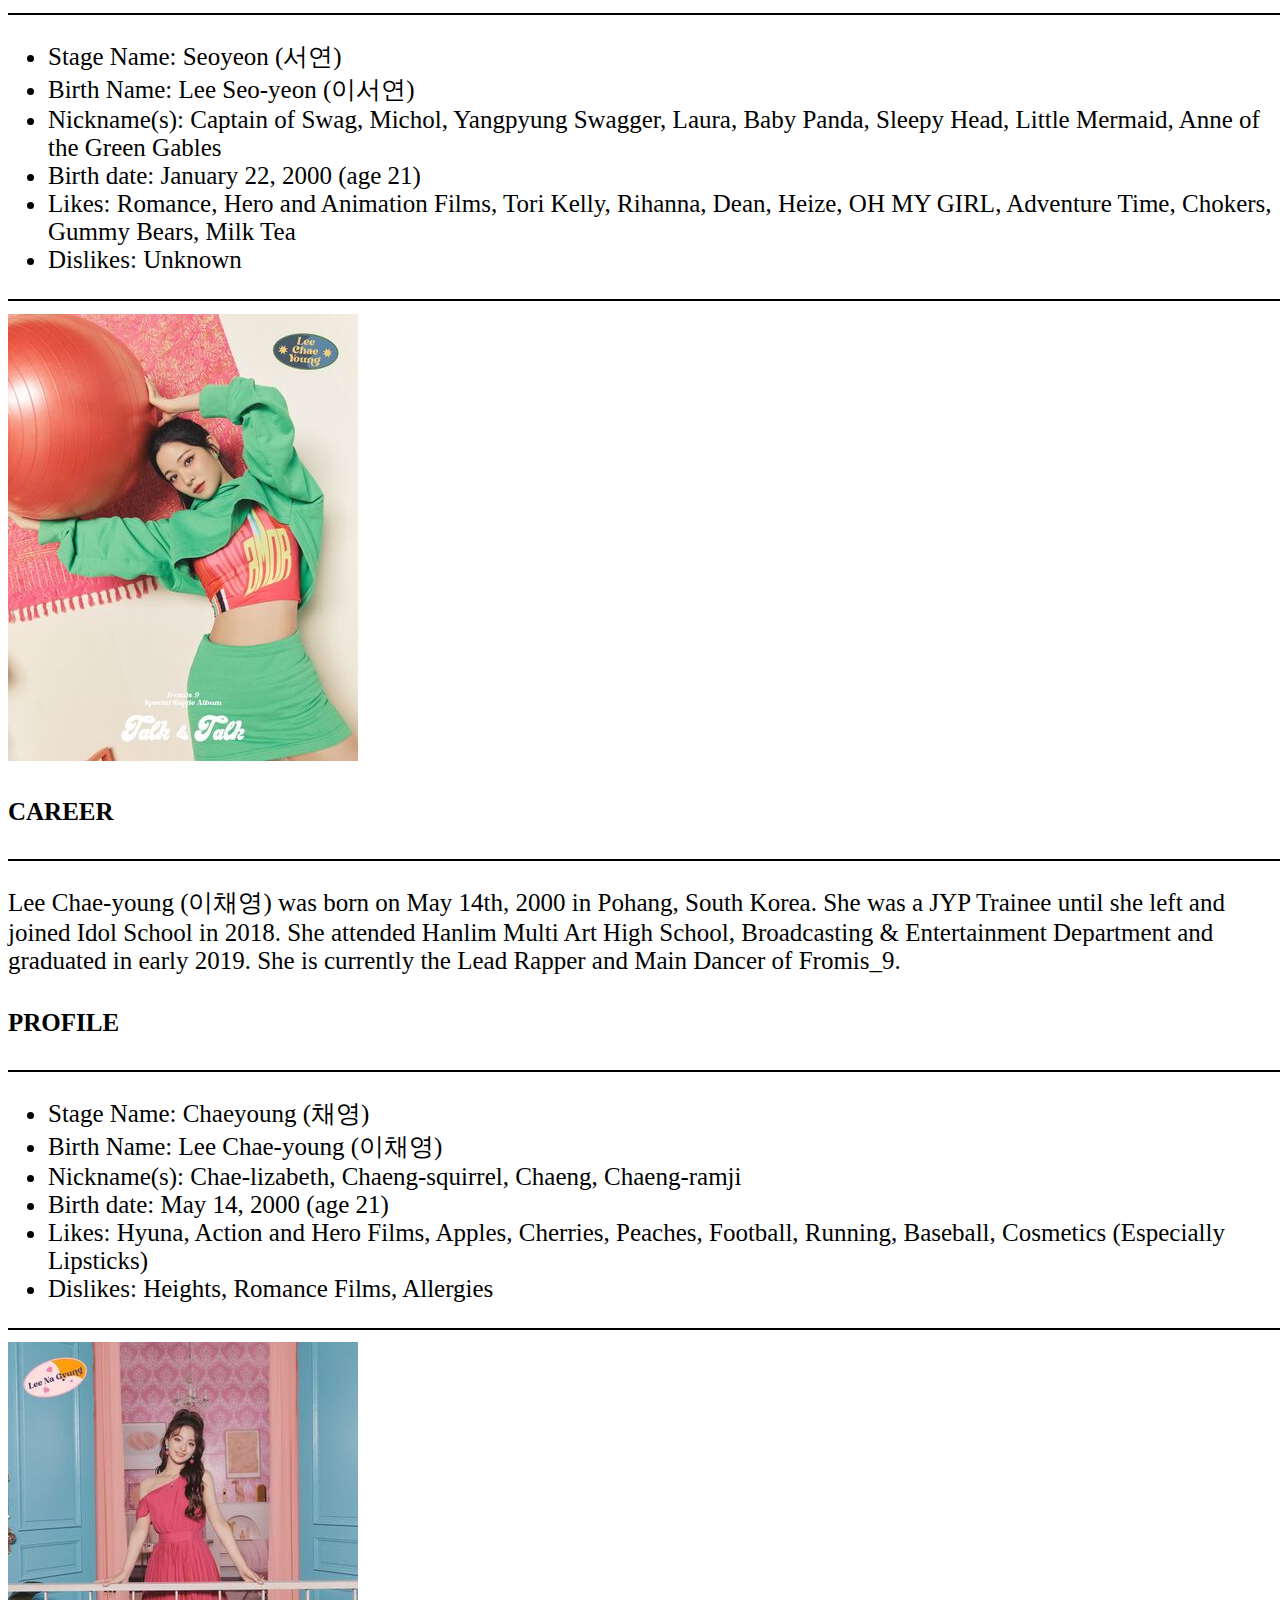
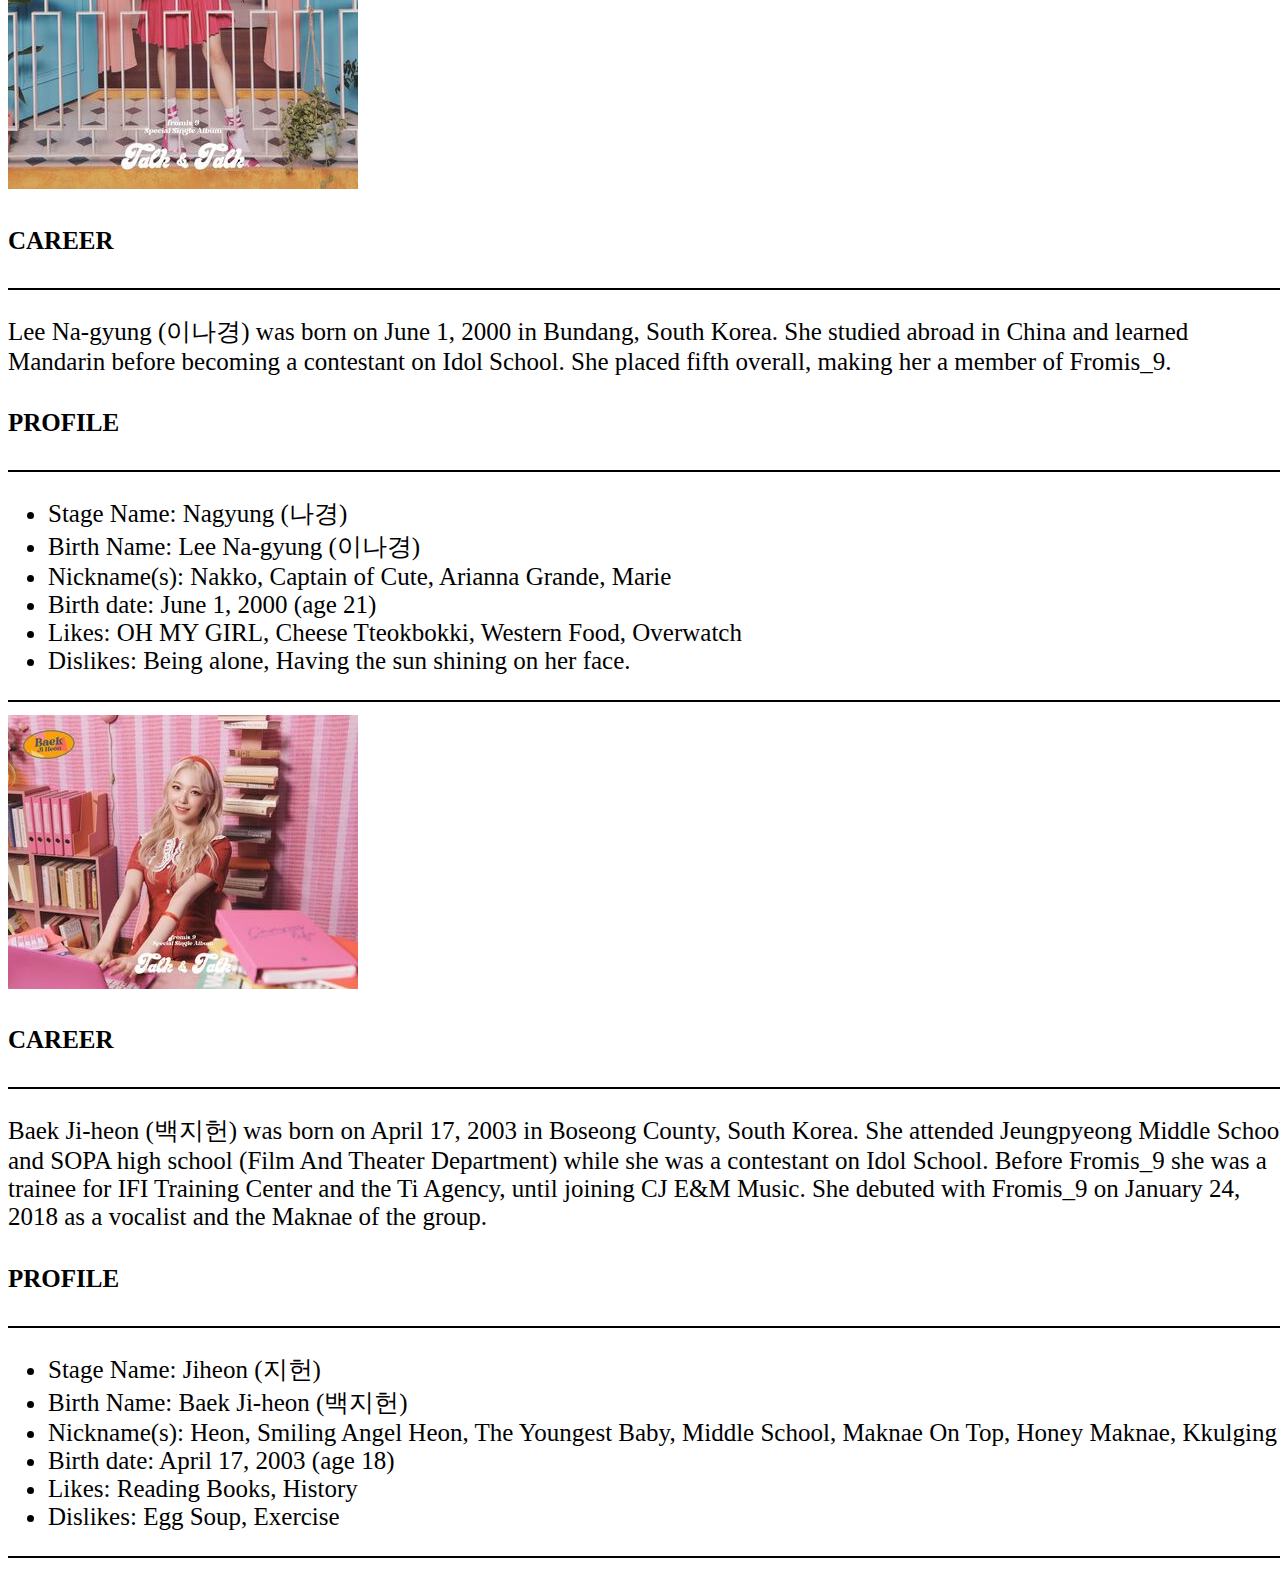
==== commit 228549ef: "asg 1 changes" ====
--- a/index.html
+++ b/index.html
@@ -113,6 +113,179 @@
         <h4>PROFILE</h4>
         <hr color="black">
         <ul class="profile">
+          <li>Stage Name: Saerom (새롬)</li>
+          <li>Birth Name: Lee Sae-rom (이새롬)</li>
+          <li>Nickname(s): Captain, Romsae, Visual Saerom, Suwon Visual</li>
+          <li>Birth date: January 7, 1997 (age 24)</li>
+          <li>Hobbies: Jumping Rope</li>
+          <li>Likes: Tuna, Jazz music, Healthy home-cooked meals</li>
+          <li>Dislikes: Unknown</li>
+        </ul>
+        <hr color="black">
+      </div>
+  <div class="img">
+				<img src="hayoung1.jpg">
+      </div>
+      <div class="info">
+        <h4>CAREER</h4>
+        <hr color="black">
+        <p>Song Ha-young (송하영) was born on September 29, 1997 in Gwangju, South Korea. From a young age she loved animals, especially cats, and had ten of them growing up. She also showed an interest in songwriting, and took up playing the guitar. She wrote her first full-length song at the age of nine, and later enrolled in Hanlim Multi Art High School in order to focus on a career in music
+        <br><br>
+        In 2017 Hayoung competed on the Mnet survival show Idol School and presented herself as a talented dancer as well as a strong vocalist, gaining the attention of the judges as well has the viewers. She placed second overall on the show, making her a member of fromis_9 with 71,549 votes.
+        </p>
+        
+        <h4>PROFILE</h4>
+        <hr color="black">
+        <ul class="profile">
+          <li>Stage Name: Hayoung (하영)</li>
+          <li>Birth Name: Song Ha-young (송하영)</li>
+          <li>Nickname(s): Vice-Captain, Hyungdon, Cute Rice Cake, The Physical Goddess, Ha-bbang, Song A-Ji, Mal-Babo</li>
+          <li>Birth date: September 29, 1997 (age 24)</li>
+          <li>Hobbies: Playing the guitar</li>
+          <li>Likes: Acoustic Music, Cooking, Soap/Beauty Products, Yoga</li>
+          <li>Dislikes: Aegyo/Acting Cute</li>
+        </ul>
+        <hr color="black">
+      </div>
+  <div class="img">
+				<img src="gyuri1.jpg">
+      </div>
+      <div class="info">
+        <h4>CAREER</h4>
+        <hr color="black">
+        <p>Jang Gyu-ri (장규리) was born on December 27, 1997 in Seoul, South Korea. She is an only child, with her father being a Colonel in the military. She learned how to play the piano from a young age, with the support of her mother. This later lead to her enrolling in the Seoul University Institute of Arts and majored in acting, as well as studying abroad for a year in Richmond, Virginia, where she learned basic english. Later after years of trying to convince her parents, they allowed her to join Idol School, pursuing her dream to become a singer.
+        <br><br>
+        In July of 2017, Gyuri made her television debut as an independent trainee and one of the first contestants on Idol School. She impressed judges with steady vocals as well as versatility with concepts, being able to preform such songs as Gfriend's Rough and Miss A's Hush. She placed ninth overall, with 57,230 votes, making her a member of the winning team, fromis_9.
+        </p>
+        
+        <h4>PROFILE</h4>
+        <hr color="black">
+        <ul class="profile">
+          <li>Stage Name: Gyuri (규리)</li>
+          <li>Birth Name: Jang Gyu-ri (장규리)</li>
+          <li>Nickname(s): Dad, Puppy, Kyulrate, Princess Gyuri, Tone Gangster/Koala, Puppy Eyes</li>
+          <li>Birth date: December 27, 1997 (age 23)</li>
+          <li>Hobbies: Unknown</li>
+          <li>Likes: Autumn, Pork, Blues Music, Horror and Romance Films, Peaches, Plums</li>
+          <li>Dislikes: Ghosts</li>
+        </ul>
+        <hr color="black">
+      </div>
+  <div class="img">
+				<img src="jiwon1.jpg">
+      </div>
+      <div class="info">
+        <h4>CAREER</h4>
+        <hr color="black">
+        <p>Park Jiwon (박지원) was born on March 20, 1998 in Busan, South Korea. She was a trainee for JYP Entertainment from 2012-2015, leaving shortly after being eliminated from the survival show SIXTEEN. In 2017 she became a contestant on the survival show Idol School and placed sixth, making her a member of Fromis_9..</p>
+        
+        <h4>PROFILE</h4>
+        <hr color="black">
+        <ul class="profile">
+          <li>Stage Name: Jiwon (지원)</li>
+          <li>Birth Name: Park Ji-won (박지원)</li>
+          <li>Nickname(s): Megan, The Vitamin of Fromis_9, Mariah Carey</li>
+          <li>Birth date: March 20, 1998 (age 23)</li>
+          <li>Hobbies: Sleeping</li>
+          <li>Likes: The Simpsons, Horror Films, Big Dogs, Rihanna, Ariana Grande, Chocolate, Baking</li>
+          <li>Dislikes: Mint Chocolate, Carbonated Drinks</li>
+        </ul>
+        <hr color="black">
+      </div>
+  <div class="img">
+				<img src="jisun1.jpg">
+      </div>
+      <div class="info">
+        <h4>CAREER</h4>
+        <hr color="black">
+        <p>Roh Ji-sun (노지선) was born on November 23, 1998 in Seoul, South Korea. She attended Daejin Girls High School and was commonly featured in music videos, such as Kyunghoon & Heechul’s “Falling Blossoms” MV. She was a contestant on Idol School in 2017 and placed first, making her a member of Fromis_9.</p>
+        
+        <h4>PROFILE</h4>
+        <hr color="black">
+        <ul class="profile">
+          <li>Stage Name: Jisun (지선)</li>
+          <li>Birth Name: Roh Ji-sun (노지선)</li>
+          <li>Nickname(s): Precious Angel, Smiley Angel, Master of cute, Mom, Jicen (Jisun + Center), Killing Fairy, 99 Jisun, Roh Jang-Geum, Food Captain, ASMR Captain</li>
+          <li>Birth date: November 23, 1998 (age 23)</li>
+          <li>Likes: Animals (Especially Dogs), Candles and Body Mists, Mint Chocolat</li>
+          <li>Dislikes: Skinship</li>
+        </ul>
+        <hr color="black">
+      </div>
+  <div class="img">
+				<img src="seoyeon1.jpg">
+      </div>
+      <div class="info">
+        <h4>CAREER</h4>
+        <hr color="black">
+        <p>Lee Seo-yeon (이서연) was born on January 22, 2000 in Seoul, Korea. As a child she was a trainee for YG Entertainment, starting when she was 10 years old. She was featured in a video of the trainee group titled 'Future 2NE1' performing YG's practice studio. This video was released in 2012, and garnered a lot of hype for the group. She was also listed as possibly a future member of BLACKPINK (called Pink Punk at the time) But four years later, when BLACKPINK still hadn't debuted, Seoyeon left YG in 2016 after being a trainee for six years. She later joined Idol School in 2018, where she ended up debuting with fromis_9 under Stone Entertainment.</p>
+        
+        <h4>PROFILE</h4>
+        <hr color="black">
+        <ul class="profile">
+          <li>Stage Name: Seoyeon (서연)</li>
+          <li>Birth Name: Lee Seo-yeon (이서연)</li>
+          <li>Nickname(s): Captain of Swag, Michol, Yangpyung Swagger, Laura, Baby Panda, Sleepy Head, Little Mermaid, Anne of the Green Gables</li>
+          <li>Birth date: January 22, 2000 (age 21)</li>
+          <li>Likes: Romance, Hero and Animation Films, Tori Kelly, Rihanna, Dean, Heize, OH MY GIRL, Adventure Time, Chokers, Gummy Bears, Milk Tea</li>
+          <li>Dislikes: Unknown</li>
+        </ul>
+        <hr color="black">
+
+
+      </div>
+  <div class="img">
+				<img src="chaeyoung1.jpg">
+      </div>
+      <div class="info">
+        <h4>CAREER</h4>
+        <hr color="black">
+        <p>Lee Chae-young (이채영) was born on May 14th, 2000 in Pohang, South Korea. She was a JYP Trainee until she left and joined Idol School in 2018. She attended Hanlim Multi Art High School, Broadcasting & Entertainment Department and graduated in early 2019. She is currently the Lead Rapper and Main Dancer of Fromis_9.</p>
+        
+        <h4>PROFILE</h4>
+        <hr color="black">
+        <ul class="profile">
+          <li>Stage Name: Chaeyoung (채영)</li>
+          <li>Birth Name: Lee Chae-young (이채영)</li>
+          <li>Nickname(s): Chae-lizabeth, Chaeng-squirrel, Chaeng, Chaeng-ramji</li>
+          <li>Birth date: May 14, 2000 (age 21)</li>
+          <li>Likes: Hyuna, Action and Hero Films, Apples, Cherries, Peaches, Football, Running, Baseball, Cosmetics (Especially Lipsticks)</li>
+          <li>Dislikes: Heights, Romance Films, Allergies</li>
+        </ul>
+        <hr color="black">
+      </div>
+  <div class="img">
+				<img src="nagyung1.jpg">
+      </div>
+      <div class="info">
+        <h4>CAREER</h4>
+        <hr color="black">
+        <p>Lee Na-gyung (이나경) was born on June 1, 2000 in Bundang, South Korea. She studied abroad in China and learned Mandarin before becoming a contestant on Idol School. She placed fifth overall, making her a member of Fromis_9.</p>
+        
+        <h4>PROFILE</h4>
+        <hr color="black">
+        <ul class="profile">
+          <li>Stage Name: Nagyung (나경)</li>
+          <li>Birth Name: Lee Na-gyung (이나경)</li>
+          <li>Nickname(s): Nakko, Captain of Cute, Arianna Grande, Marie</li>
+          <li>Birth date: June 1, 2000 (age 21)</li>
+          <li>Likes: OH MY GIRL, Cheese Tteokbokki, Western Food, Overwatch</li>
+          <li>Dislikes: Being alone, Having the sun shining on her face.</li>
+        </ul>
+
+        <hr color="black">
+      </div>
+  <div class="img">
+				<img src="jiheon1.jpg">
+      </div>
+      <div class="info">
+        <h4>CAREER</h4>
+        <hr color="black">
+        <p>Baek Ji-heon (백지헌) was born on April 17, 2003 in Boseong County, South Korea. She attended Jeungpyeong Middle School and SOPA high school (Film And Theater Department) while she was a contestant on Idol School. Before Fromis_9 she was a trainee for IFI Training Center and the Ti Agency, until joining CJ E&M Music. She debuted with Fromis_9 on January 24, 2018 as a vocalist and the Maknae of the group.</p>
+        
+        <h4>PROFILE</h4>
+        <hr color="black">
+        <ul class="profile">
           <li>Stage Name: Jiheon (지헌)</li>
           <li>Birth Name: Baek Ji-heon (백지헌)</li>
           <li>Nickname(s): Heon, Smiling Angel Heon, The Youngest Baby, Middle School, Maknae On Top, Honey Maknae, Kkulging</li>
@@ -120,175 +293,6 @@
           <li>Likes: Reading Books, History</li>
           <li>Dislikes: Egg Soup, Exercise</li>
         </ul>
-        <hr color="black">
-      </div>
-  <div class="img">
-				<img src="hayoung1.jpg">
-      </div>
-      <div class="info">
-        <h4>CAREER</h4>
-        <hr color="black">
-        <p>Song Ha-young (송하영) was born on September 29, 1997 in Gwangju, South Korea. From a young age she loved animals, especially cats, and had ten of them growing up. She also showed an interest in songwriting, and took up playing the guitar. She wrote her first full-length song at the age of nine, and later enrolled in Hanlim Multi Art High School in order to focus on a career in music
-        <br><br>
-        In 2017 Hayoung competed on the Mnet survival show Idol School and presented herself as a talented dancer as well as a strong vocalist, gaining the attention of the judges as well has the viewers. She placed second overall on the show, making her a member of fromis_9 with 71,549 votes.
-        </p>
-        
-        <h4>PROFILE</h4>
-        <hr color="black">
-        <ul class="profile">
-          <li>Stage Name: Jiheon (지헌)</li>
-          <li>Birth Name: Baek Ji-heon (백지헌)</li>
-          <li>Nickname(s): Heon, Smiling Angel Heon, The Youngest Baby, Middle School, Maknae On Top, Honey Maknae, Kkulging</li>
-          <li>Birth date: April 17, 2003 (age 18)</li>
-          <li>Likes: Reading Books, History</li>
-          <li>Dislikes: Egg Soup, Exercise</li>
-        </ul>
-        <hr color="black">
-      </div>
-  <div class="img">
-				<img src="gyuri1.jpg">
-      </div>
-      <div class="info">
-        <h4>CAREER</h4>
-        <hr color="black">
-        <p>Jang Gyu-ri (장규리) was born on December 27, 1997 in Seoul, South Korea. She is an only child, with her father being a Colonel in the military. She learned how to play the piano from a young age, with the support of her mother. This later lead to her enrolling in the Seoul University Institute of Arts and majored in acting, as well as studying abroad for a year in Richmond, Virginia, where she learned basic english. Later after years of trying to convince her parents, they allowed her to join Idol School, pursuing her dream to become a singer.
-        <br><br>
-        In July of 2017, Gyuri made her television debut as an independent trainee and one of the first contestants on Idol School. She impressed judges with steady vocals as well as versatility with concepts, being able to preform such songs as Gfriend's Rough and Miss A's Hush. She placed ninth overall, with 57,230 votes, making her a member of the winning team, fromis_9.
-        </p>
-        
-        <h4>PROFILE</h4>
-        <hr color="black">
-        <ul class="profile">
-          <li>Stage Name: Jiheon (지헌)</li>
-          <li>Birth Name: Baek Ji-heon (백지헌)</li>
-          <li>Nickname(s): Heon, Smiling Angel Heon, The Youngest Baby, Middle School, Maknae On Top, Honey Maknae, Kkulging</li>
-          <li>Birth date: April 17, 2003 (age 18)</li>
-          <li>Likes: Reading Books, History</li>
-          <li>Dislikes: Egg Soup, Exercise</li>
-        </ul>
-        <hr color="black">
-      </div>
-  <div class="img">
-				<img src="jiwon1.jpg">
-      </div>
-      <div class="info">
-        <h4>CAREER</h4>
-        <hr color="black">
-        <p>Park Jiwon (박지원) was born on March 20, 1998 in Busan, South Korea. She was a trainee for JYP Entertainment from 2012-2015, leaving shortly after being eliminated from the survival show SIXTEEN. In 2017 she became a contestant on the survival show Idol School and placed sixth, making her a member of Fromis_9..</p>
-        
-        <h4>PROFILE</h4>
-        <hr color="black">
-        <ul class="profile">
-          <li>Stage Name: Jiheon (지헌)</li>
-          <li>Birth Name: Baek Ji-heon (백지헌)</li>
-          <li>Nickname(s): Heon, Smiling Angel Heon, The Youngest Baby, Middle School, Maknae On Top, Honey Maknae, Kkulging</li>
-          <li>Birth date: April 17, 2003 (age 18)</li>
-          <li>Likes: Reading Books, History</li>
-          <li>Dislikes: Egg Soup, Exercise</li>
-        </ul>
-        <hr color="black">
-      </div>
-  <div class="img">
-				<img src="jisun1.jpg">
-      </div>
-      <div class="info">
-        <h4>CAREER</h4>
-        <hr color="black">
-        <p>Roh Ji-sun (노지선) was born on November 23, 1998 in Seoul, South Korea. She attended Daejin Girls High School and was commonly featured in music videos, such as Kyunghoon & Heechul’s “Falling Blossoms” MV. She was a contestant on Idol School in 2017 and placed first, making her a member of Fromis_9.</p>
-        
-        <h4>PROFILE</h4>
-        <hr color="black">
-        <ul class="profile">
-          <li>Stage Name: Jiheon (지헌)</li>
-          <li>Birth Name: Baek Ji-heon (백지헌)</li>
-          <li>Nickname(s): Heon, Smiling Angel Heon, The Youngest Baby, Middle School, Maknae On Top, Honey Maknae, Kkulging</li>
-          <li>Birth date: April 17, 2003 (age 18)</li>
-          <li>Likes: Reading Books, History</li>
-          <li>Dislikes: Egg Soup, Exercise</li>
-        </ul>
-        <hr color="black">
-      </div>
-  <div class="img">
-				<img src="seoyeon1.jpg">
-      </div>
-      <div class="info">
-        <h4>CAREER</h4>
-        <hr color="black">
-        <p>Lee Seo-yeon (이서연) was born on January 22, 2000 in Seoul, Korea. As a child she was a trainee for YG Entertainment, starting when she was 10 years old. She was featured in a video of the trainee group titled 'Future 2NE1' performing YG's practice studio. This video was released in 2012, and garnered a lot of hype for the group. She was also listed as possibly a future member of BLACKPINK (called Pink Punk at the time) But four years later, when BLACKPINK still hadn't debuted, Seoyeon left YG in 2016 after being a trainee for six years. She later joined Idol School in 2018, where she ended up debuting with fromis_9 under Stone Entertainment.</p>
-        
-        <h4>PROFILE</h4>
-        <hr color="black">
-        <ul class="profile">
-          <li>Stage Name: Jiheon (지헌)</li>
-          <li>Birth Name: Baek Ji-heon (백지헌)</li>
-          <li>Nickname(s): Heon, Smiling Angel Heon, The Youngest Baby, Middle School, Maknae On Top, Honey Maknae, Kkulging</li>
-          <li>Birth date: April 17, 2003 (age 18)</li>
-          <li>Likes: Reading Books, History</li>
-          <li>Dislikes: Egg Soup, Exercise</li>
-        </ul>
-        <hr color="black">
-
-
-      </div>
-  <div class="img">
-				<img src="chaeyoung1.jpg">
-      </div>
-      <div class="info">
-        <h4>CAREER</h4>
-        <hr color="black">
-        <p>Lee Chae-young (이채영) was born on May 14th, 2000 in Pohang, South Korea. She was a JYP Trainee until she left and joined Idol School in 2018. She attended Hanlim Multi Art High School, Broadcasting & Entertainment Department and graduated in early 2019. She is currently the Lead Rapper and Main Dancer of Fromis_9.</p>
-        
-        <h4>PROFILE</h4>
-        <hr color="black">
-        <ul class="profile">
-          <li>Stage Name: Jiheon (지헌)</li>
-          <li>Birth Name: Baek Ji-heon (백지헌)</li>
-          <li>Nickname(s): Heon, Smiling Angel Heon, The Youngest Baby, Middle School, Maknae On Top, Honey Maknae, Kkulging</li>
-          <li>Birth date: April 17, 2003 (age 18)</li>
-          <li>Likes: Reading Books, History</li>
-          <li>Dislikes: Egg Soup, Exercise</li>
-        </ul>
-        <hr color="black">
-      </div>
-  <div class="img">
-				<img src="nagyung1.jpg">
-      </div>
-      <div class="info">
-        <h4>CAREER</h4>
-        <hr color="black">
-        <p>Lee Na-gyung (이나경) was born on June 1, 2000 in Bundang, South Korea. She studied abroad in China and learned Mandarin before becoming a contestant on Idol School. She placed fifth overall, making her a member of Fromis_9.</p>
-        
-        <h4>PROFILE</h4>
-        <hr color="black">
-        <ul class="profile">
-          <li>Stage Name: Jiheon (지헌)</li>
-          <li>Birth Name: Baek Ji-heon (백지헌)</li>
-          <li>Nickname(s): Heon, Smiling Angel Heon, The Youngest Baby, Middle School, Maknae On Top, Honey Maknae, Kkulging</li>
-          <li>Birth date: April 17, 2003 (age 18)</li>
-          <li>Likes: Reading Books, History</li>
-          <li>Dislikes: Egg Soup, Exercise</li>
-        </ul>
-
-        <hr color="black">
-      </div>
-  <div class="img">
-				<img src="jiheon1.jpg">
-      </div>
-      <div class="info">
-        <h4>CAREER</h4>
-        <hr color="black">
-        <p>Baek Ji-heon (백지헌) was born on April 17, 2003 in Boseong County, South Korea. She attended Jeungpyeong Middle School and SOPA high school (Film And Theater Department) while she was a contestant on Idol School. Before Fromis_9 she was a trainee for IFI Training Center and the Ti Agency, until joining CJ E&M Music. She debuted with Fromis_9 on January 24, 2018 as a vocalist and the Maknae of the group.</p>
-        
-        <h4>PROFILE</h4>
-        <hr color="black">
-        <ul class="profile">
-          <li>Stage Name: Jiheon (지헌)</li>
-          <li>Birth Name: Baek Ji-heon (백지헌)</li>
-          <li>Nickname(s): Heon, Smiling Angel Heon, The Youngest Baby, Middle School, Maknae On Top, Honey Maknae, Kkulging</li>
-          <li>Birth date: April 17, 2003 (age 18)</li>
-          <li>Likes: Reading Books, History</li>
-          <li>Dislikes: Egg Soup, Exercise</li>
-        </ul>
 
         <hr color="black">
       </div>
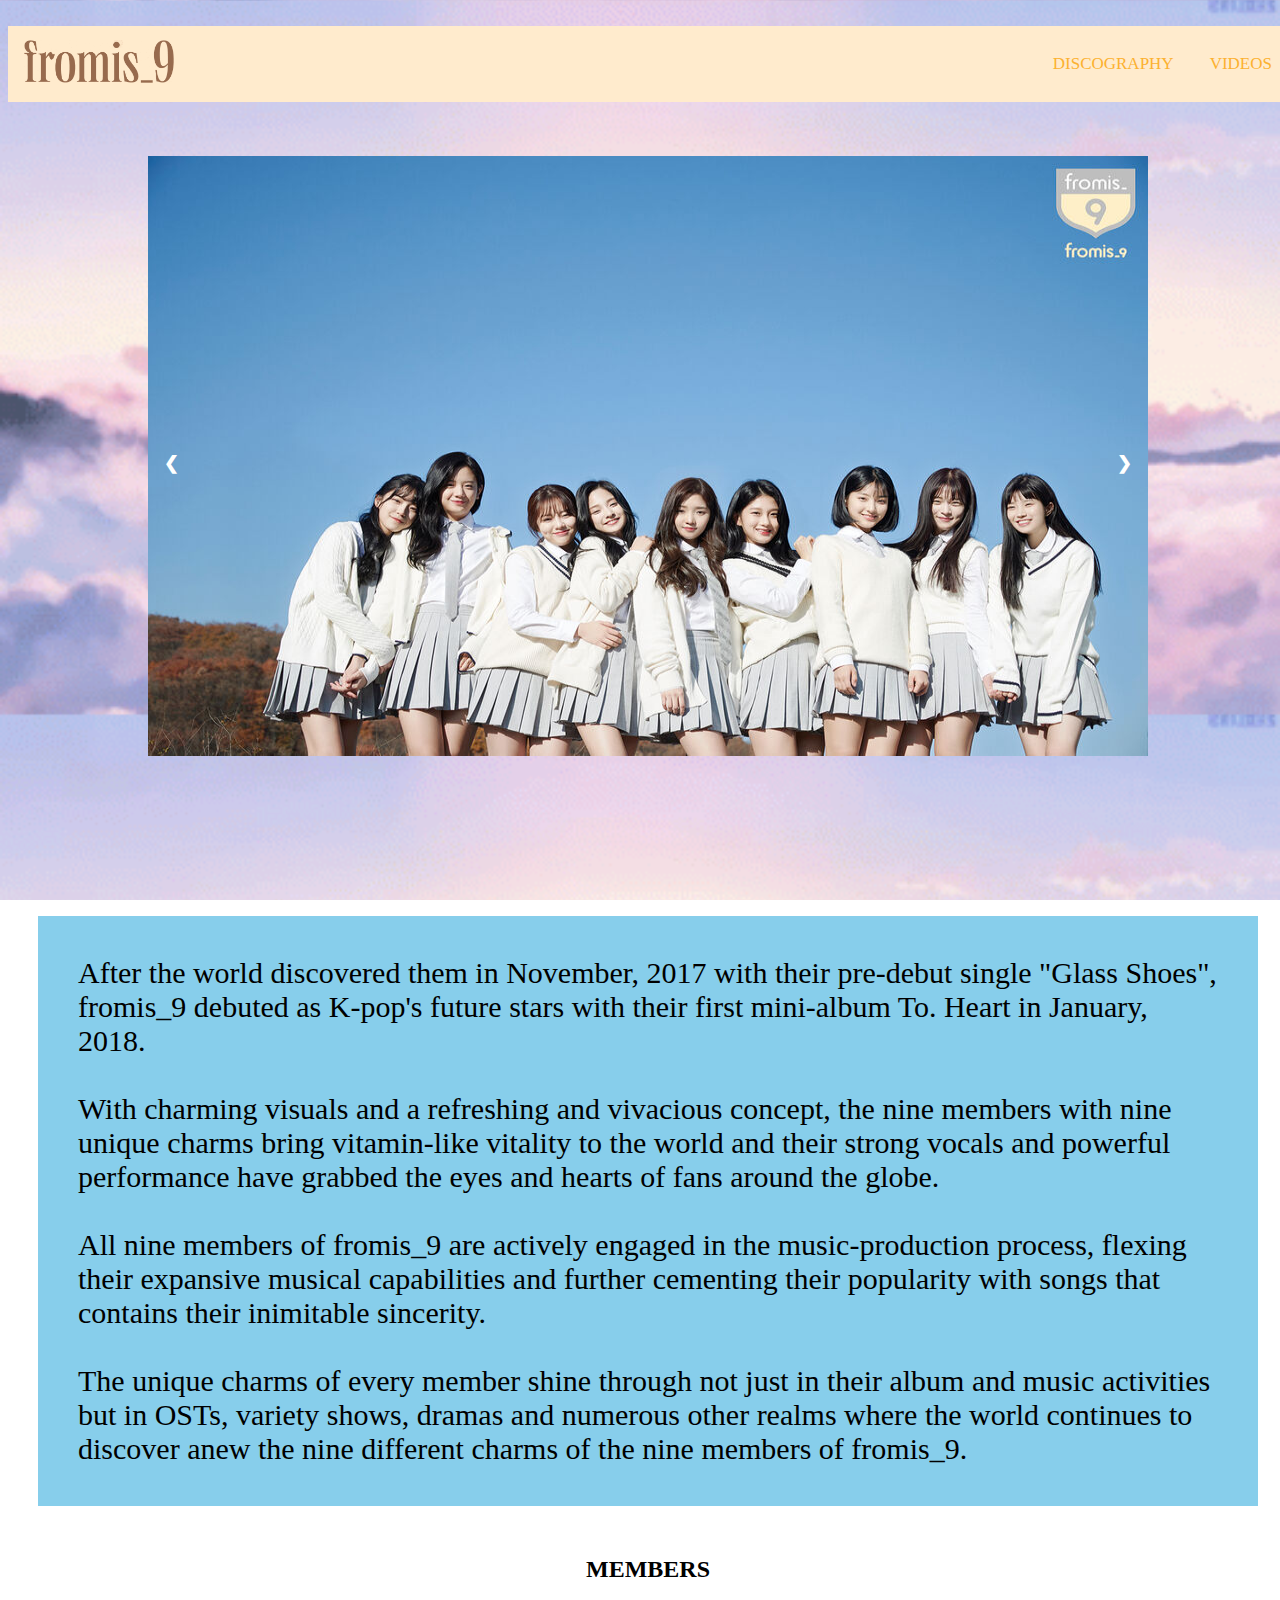
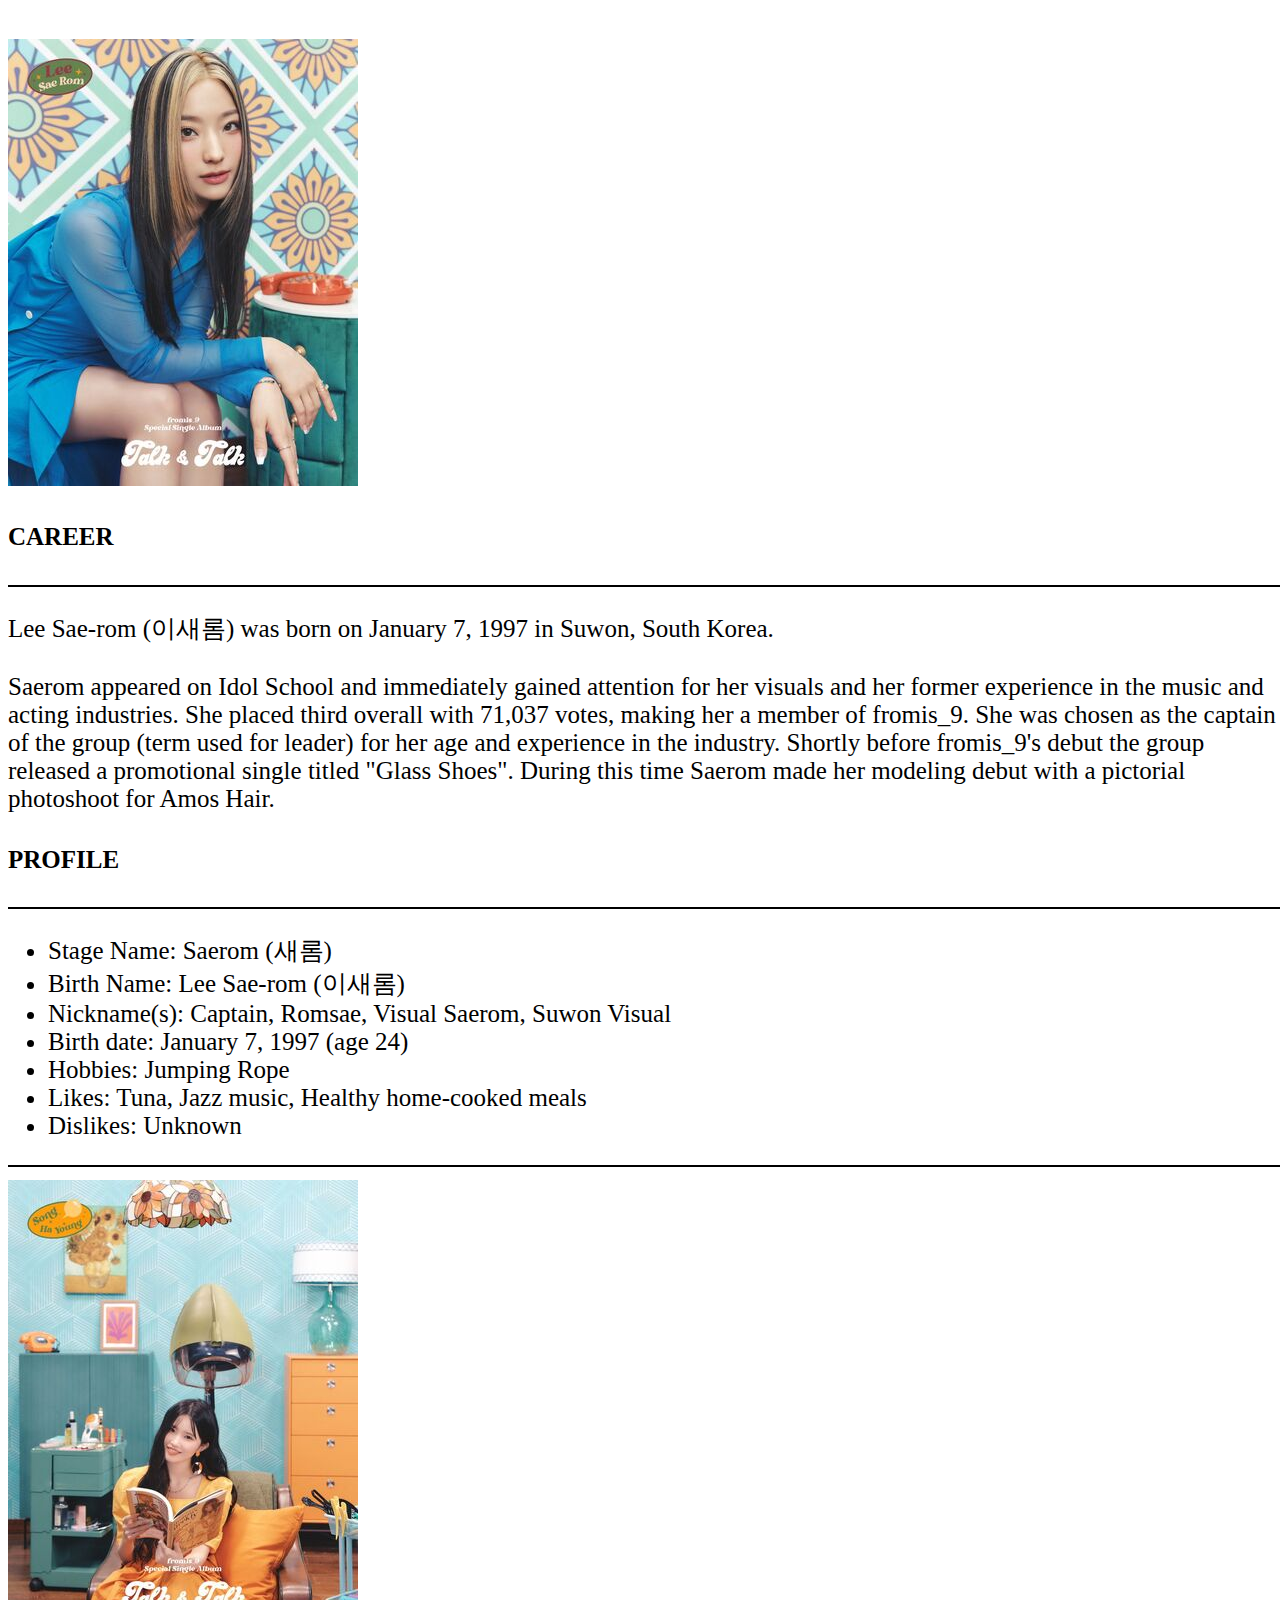
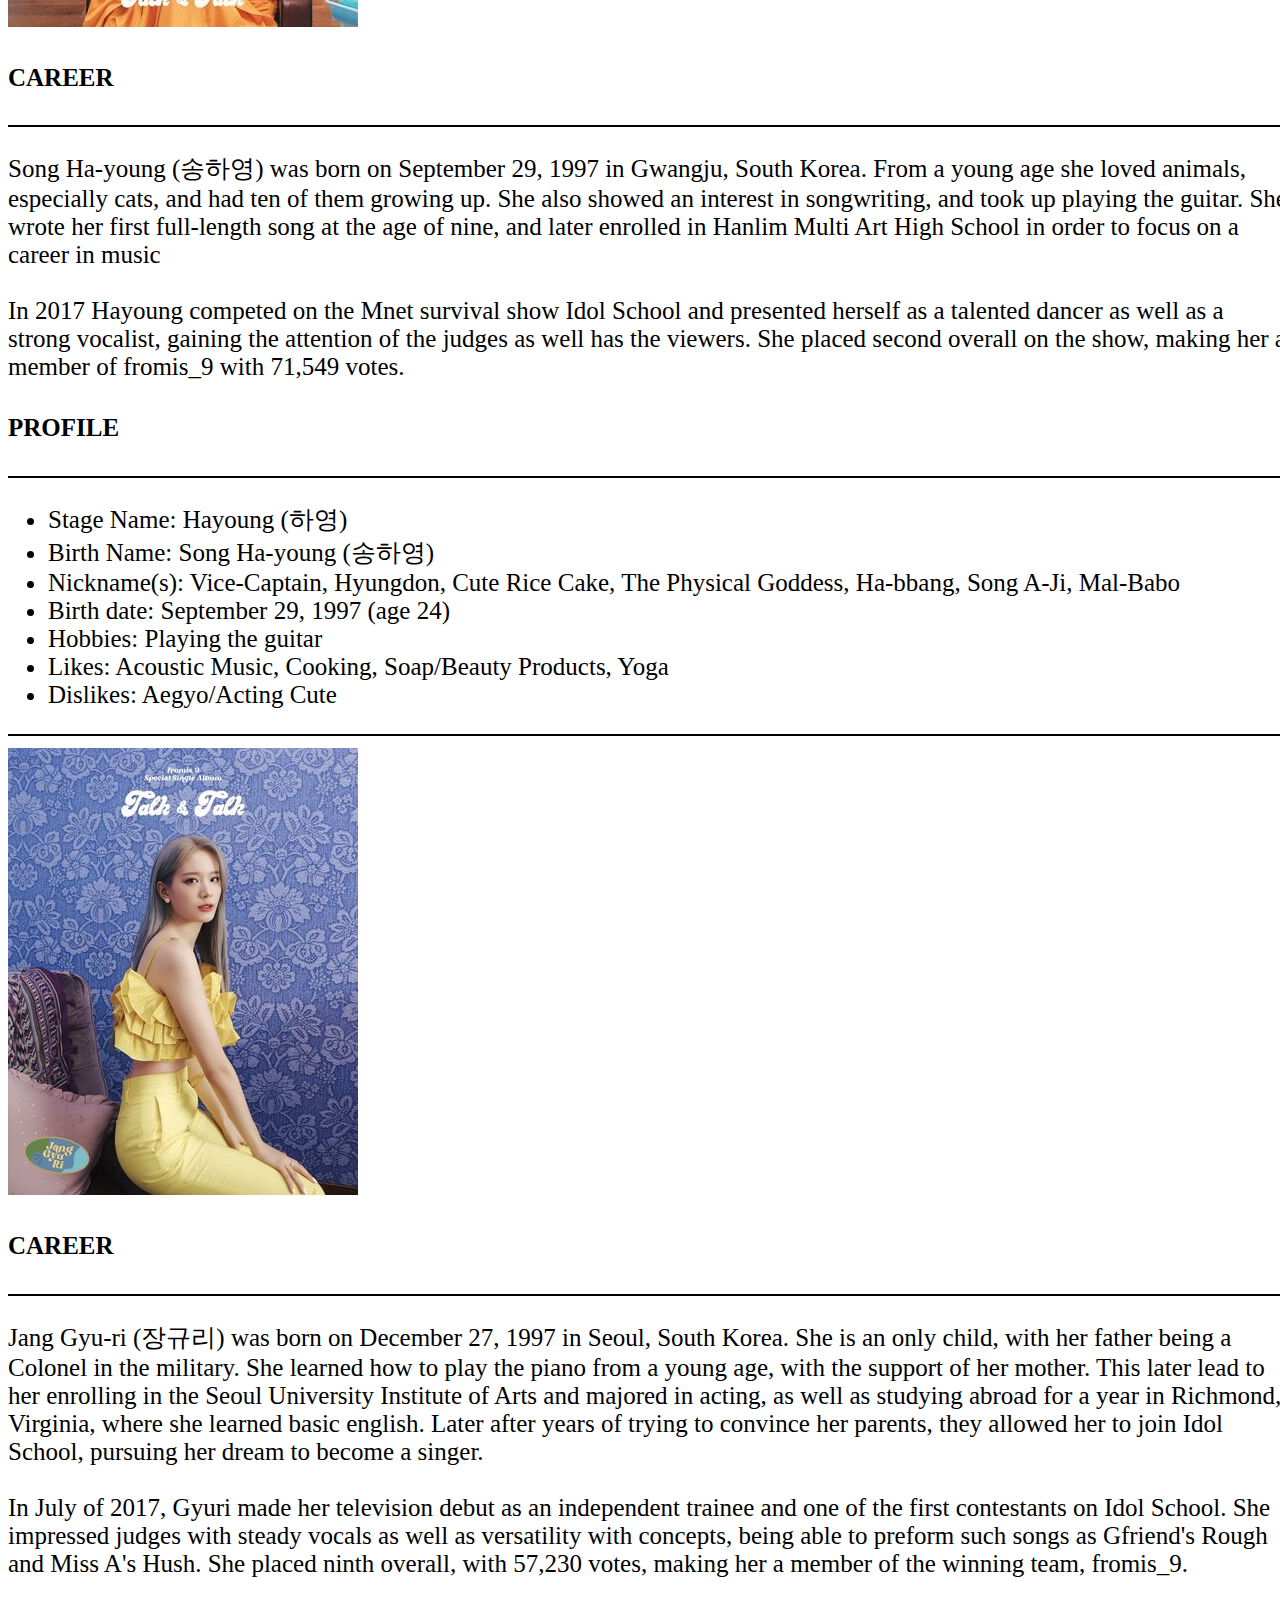
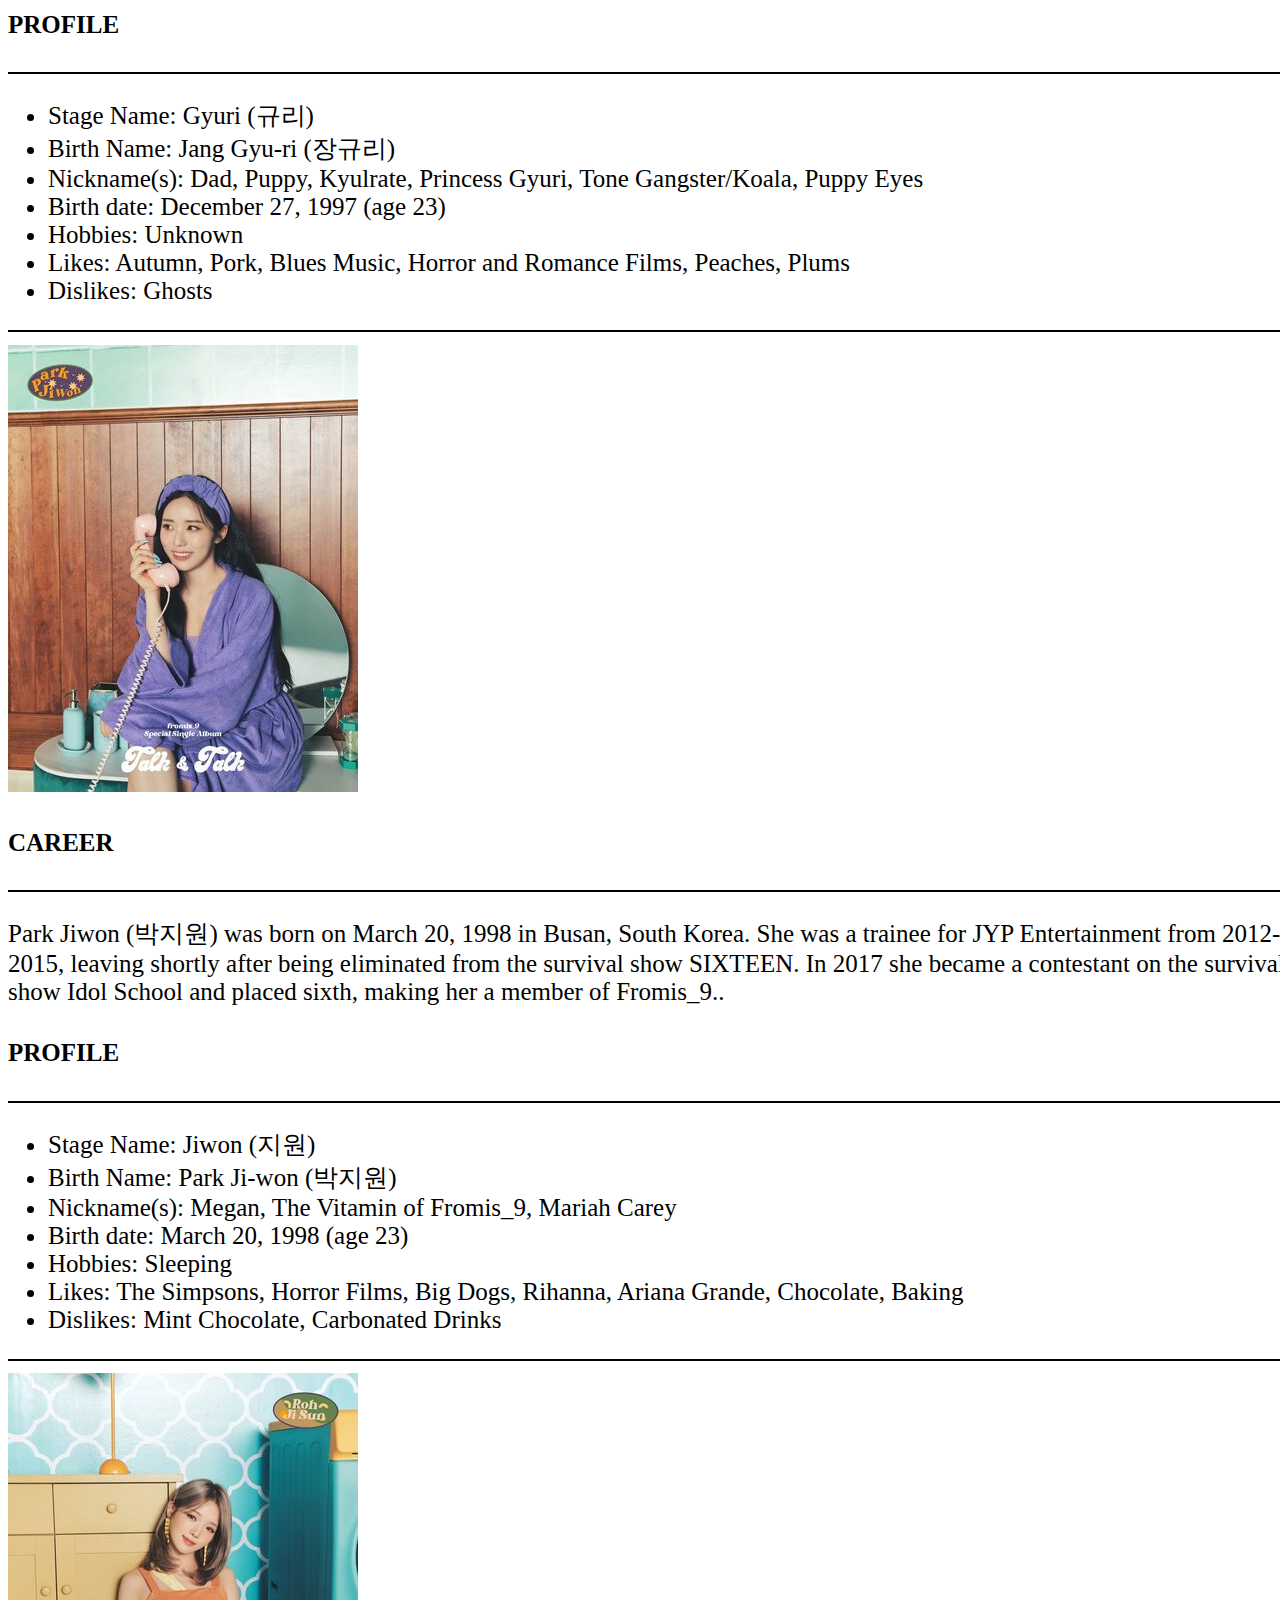
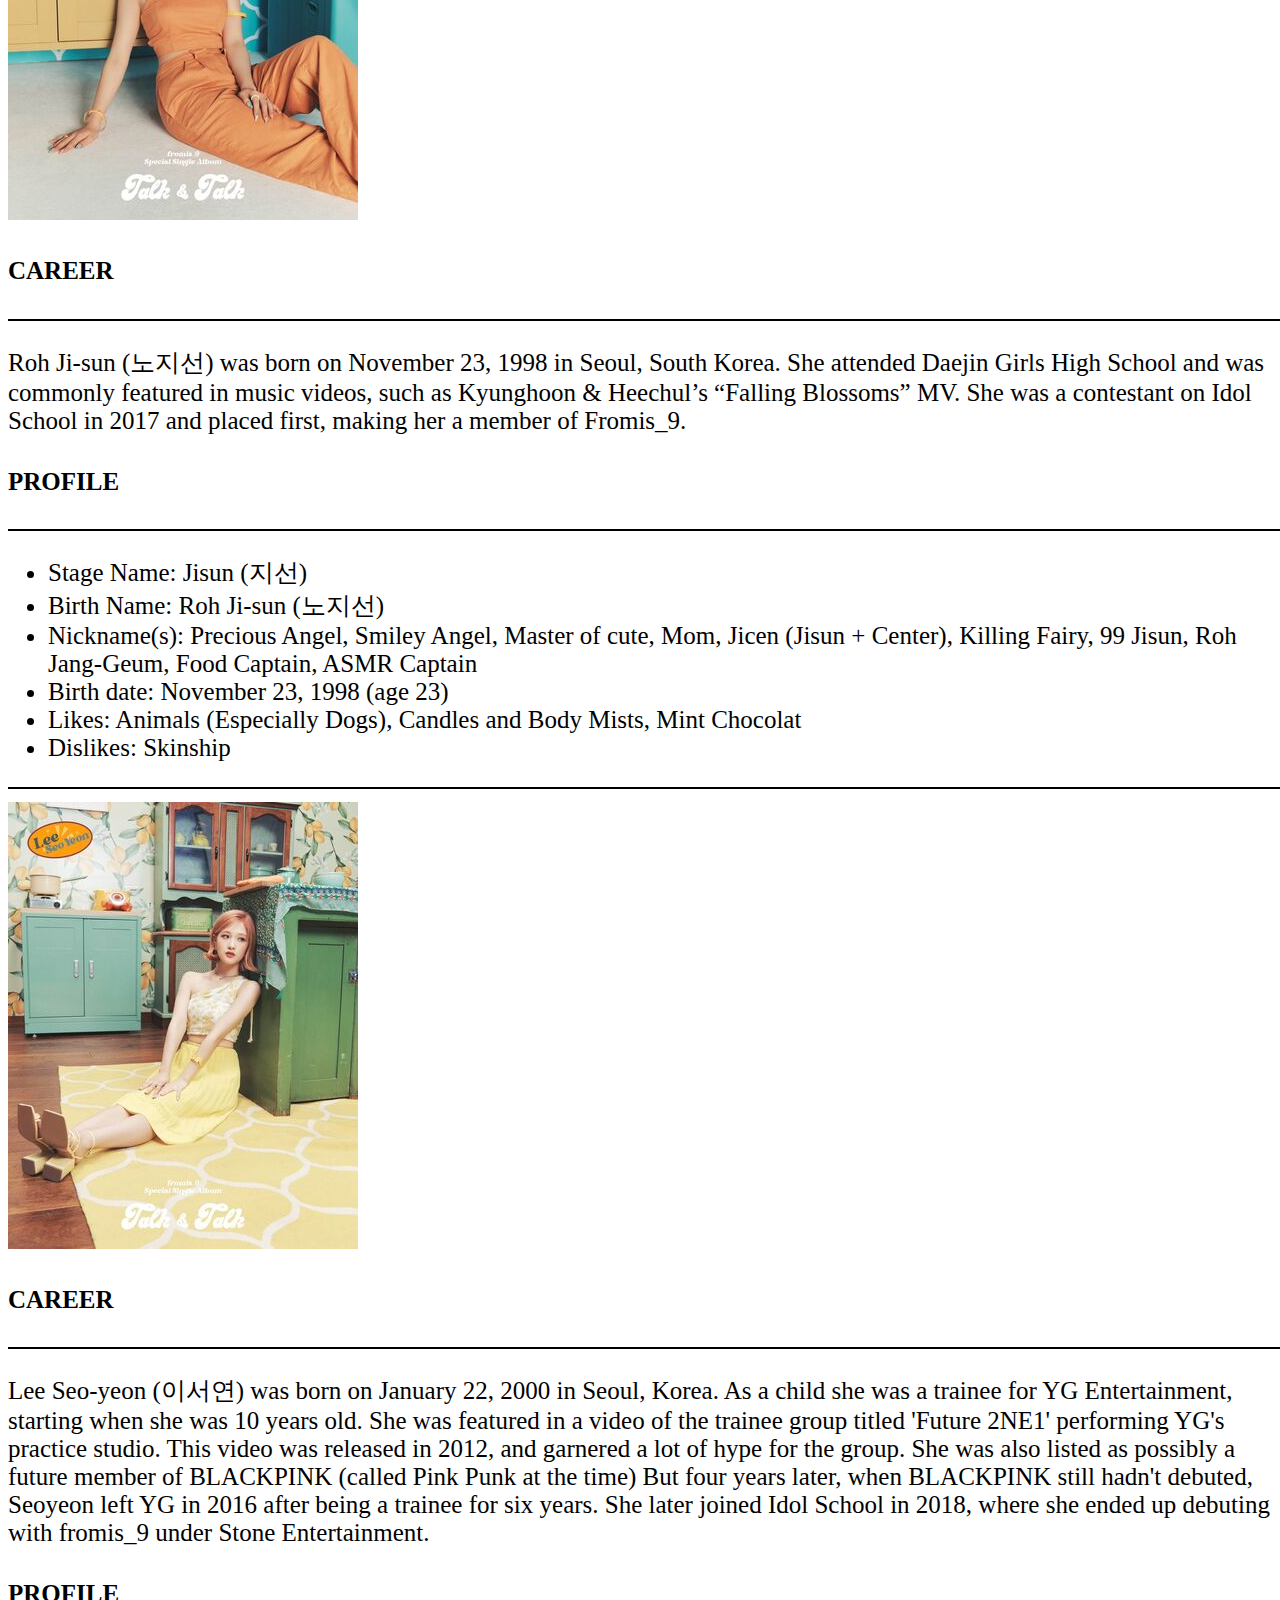
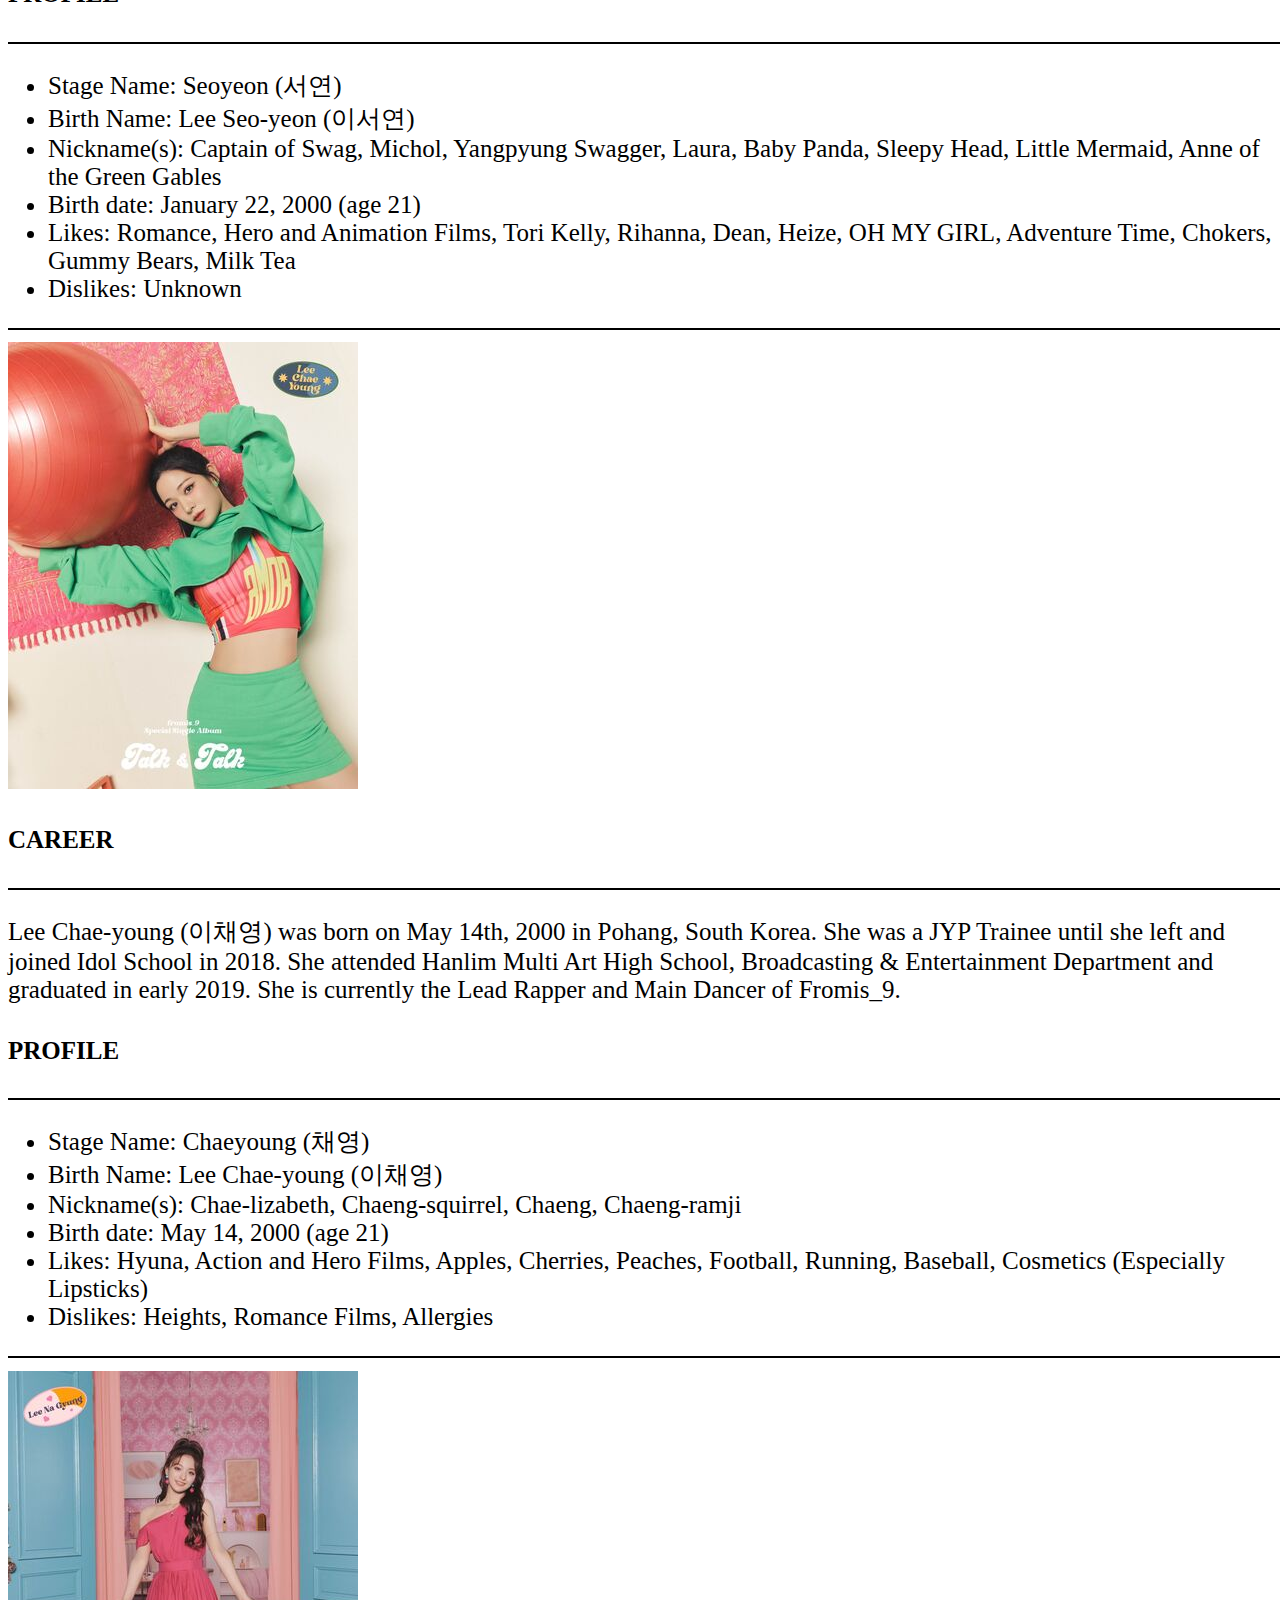
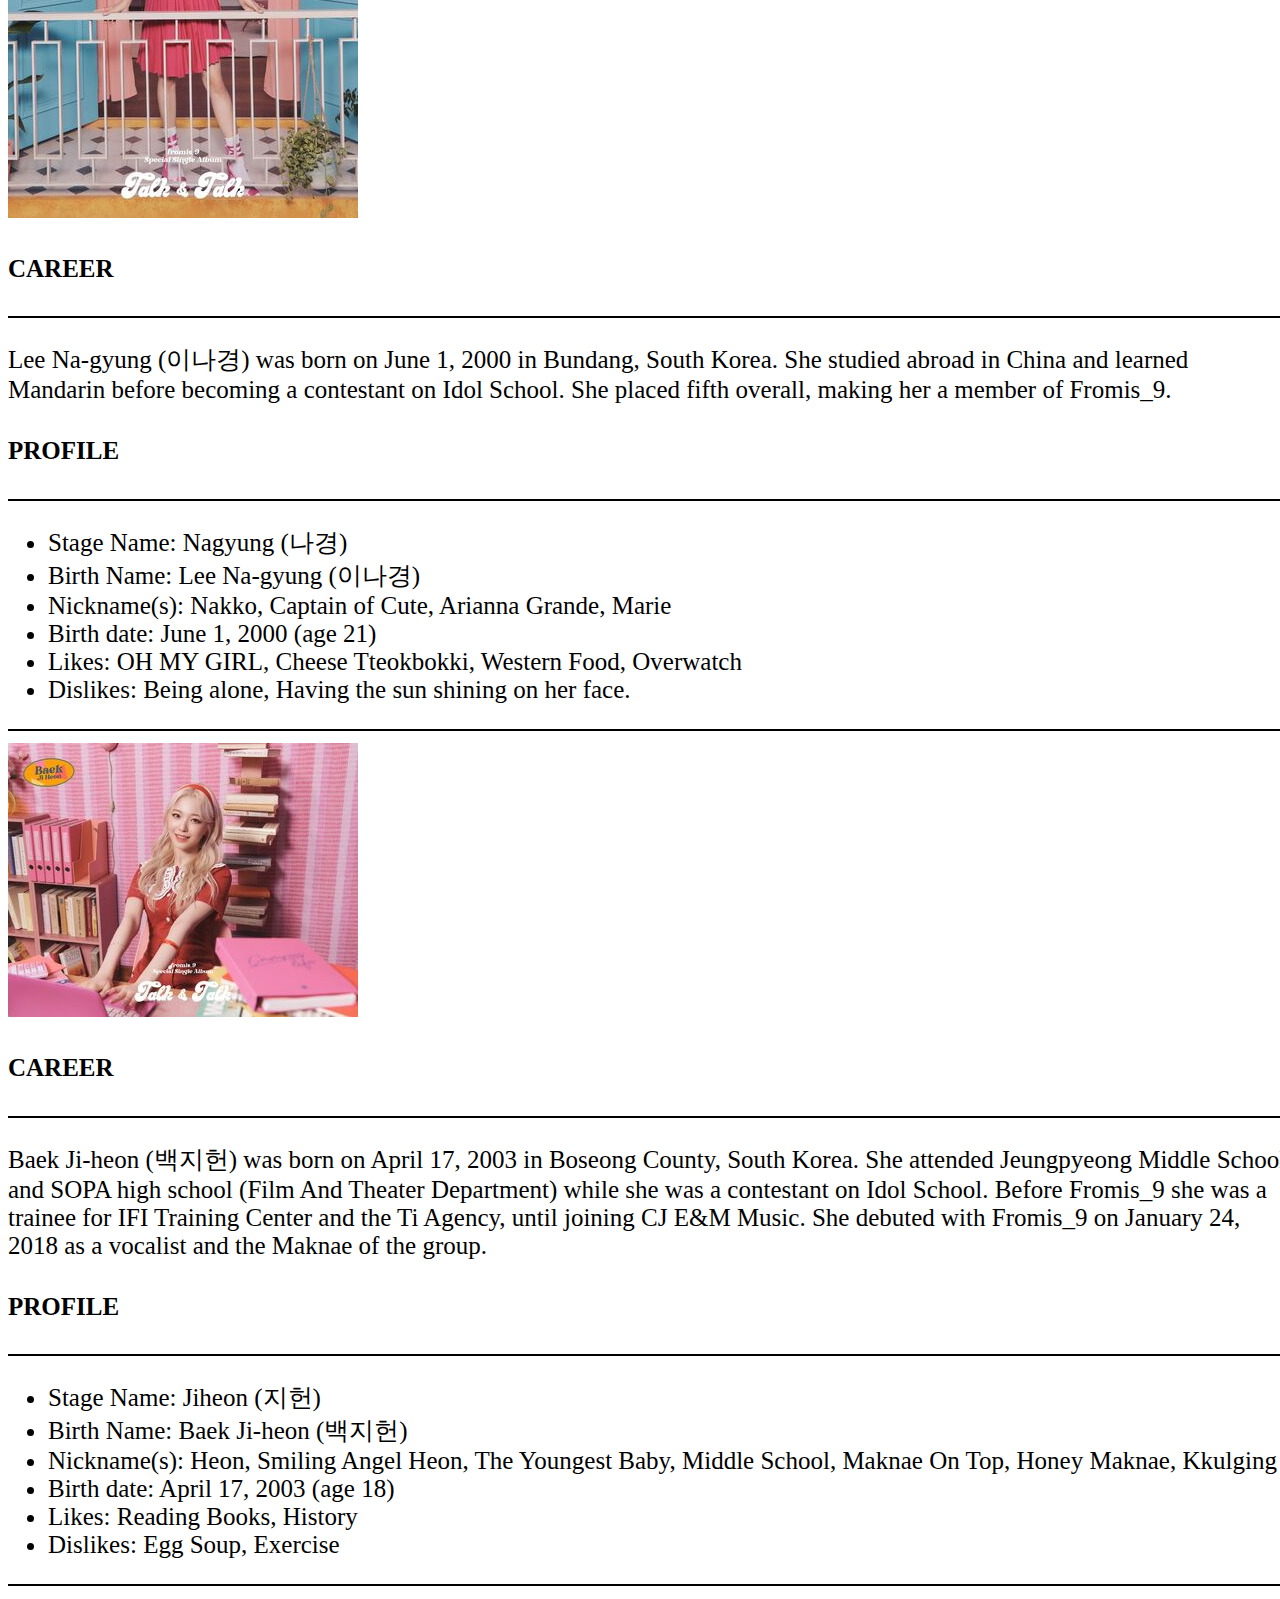
==== commit 44950d3e: "asg1 changes" ====
--- a/index.html
+++ b/index.html
@@ -8,67 +8,67 @@
   </head>
   <br>
   <header>
-      <a class="active" href="index.html">FROMIS_9</a>
+      <a class="active" href="index.html"><img src="assignment1pics/fromis_logo.png" alt="" style="width: 150px;"></a>
+        
     <nav class="rightNav">
+      
       <a href="discography.html" >DISCOGRAPHY</a>
       <a href="videos.html">VIDEOS</a>
     </nav>
-    <nav class="socialNav">
-      
-    </nav>
+    
     
 
   </header>
 
     <br><br><br>
     <body>
-    <!-- Slideshow container -->
+    
 <div class="slideshow-container">
 
-  <!-- Full-width images with number and caption text -->
-  <div class="mySlides fade">
-    
-    <img src="fromis1.jpg"  class="slideimg">
-    
-  </div>
-
-  <div class="mySlides fade">
-    
-    <img src="fromis2.jpg"  class="slideimg">
-    
-  </div>
-
-  <div class="mySlides fade">
-    
-    <img src="fromis3.jpg"  class="slideimg">
-    
-  </div>
-
-  <div class="mySlides fade">
-    
-    <img src="fromis4.jpg"  class="slideimg">
-    
-  </div>
-
-  <div class="mySlides fade">
-    
-    <img src="fromis5.jpg"  class="slideimg">
-    
-  </div>
-
-  <div class="mySlides fade">
-    
-    <img src="fromis6.jpg" class="slideimg">
-    
-  </div>
-
-  <div class="mySlides fade">
-    
-    <img src="fromis7.jpg"  class="slideimg">
-    
-  </div>
-
-  <!-- Next and previous buttons -->
+  
+  <div class="mySlides fade">
+    
+    <img src="assignment1pics/fromis1.jpg"  class="slideimg">
+    
+  </div>
+
+  <div class="mySlides fade">
+    
+    <img src="assignment1pics/fromis2.jpg"  class="slideimg">
+    
+  </div>
+
+  <div class="mySlides fade">
+    
+    <img src="assignment1pics/fromis3.jpg"  class="slideimg">
+    
+  </div>
+
+  <div class="mySlides fade">
+    
+    <img src="assignment1pics/fromis4.jpg"  class="slideimg">
+    
+  </div>
+
+  <div class="mySlides fade">
+    
+    <img src="assignment1pics/fromis5.jpg"  class="slideimg">
+    
+  </div>
+
+  <div class="mySlides fade">
+    
+    <img src="assignment1pics/fromis6.jpg" class="slideimg">
+    
+  </div>
+
+  <div class="mySlides fade">
+    
+    <img src="assignment1pics/fromis7.jpg"  class="slideimg">
+    
+  </div>
+
+  
   <a class="prev" onclick="plusSlides(-1)">&#10094;</a>
   <a class="next" onclick="plusSlides(1)">&#10095;</a>
 </div>
@@ -100,7 +100,7 @@
      
    </div>
    <div class="img">
-				<img src="saerom1.1.jpg">
+				<img src="assignment1pics/saerom1.1.jpg">
       </div>
       <div class="info">
         <h4>CAREER</h4>
@@ -124,7 +124,7 @@
         <hr color="black">
       </div>
   <div class="img">
-				<img src="hayoung1.jpg">
+				<img src="assignment1pics/hayoung1.jpg">
       </div>
       <div class="info">
         <h4>CAREER</h4>
@@ -148,7 +148,7 @@
         <hr color="black">
       </div>
   <div class="img">
-				<img src="gyuri1.jpg">
+				<img src="assignment1pics/gyuri1.jpg">
       </div>
       <div class="info">
         <h4>CAREER</h4>
@@ -172,7 +172,7 @@
         <hr color="black">
       </div>
   <div class="img">
-				<img src="jiwon1.jpg">
+				<img src="assignment1pics/jiwon1.jpg">
       </div>
       <div class="info">
         <h4>CAREER</h4>
@@ -193,7 +193,7 @@
         <hr color="black">
       </div>
   <div class="img">
-				<img src="jisun1.jpg">
+				<img src="assignment1pics/jisun1.jpg">
       </div>
       <div class="info">
         <h4>CAREER</h4>
@@ -213,7 +213,7 @@
         <hr color="black">
       </div>
   <div class="img">
-				<img src="seoyeon1.jpg">
+				<img src="assignment1pics/seoyeon1.jpg">
       </div>
       <div class="info">
         <h4>CAREER</h4>
@@ -235,7 +235,7 @@
 
       </div>
   <div class="img">
-				<img src="chaeyoung1.jpg">
+				<img src="assignment1pics/chaeyoung1.jpg">
       </div>
       <div class="info">
         <h4>CAREER</h4>
@@ -255,7 +255,7 @@
         <hr color="black">
       </div>
   <div class="img">
-				<img src="nagyung1.jpg">
+				<img src="assignment1pics/nagyung1.jpg">
       </div>
       <div class="info">
         <h4>CAREER</h4>
@@ -276,7 +276,7 @@
         <hr color="black">
       </div>
   <div class="img">
-				<img src="jiheon1.jpg">
+				<img src="assignment1pics/jiheon1.jpg">
       </div>
       <div class="info">
         <h4>CAREER</h4>
--- a/styles.css
+++ b/styles.css
@@ -1,5 +1,5 @@
 body{
-  background-image:url('clouds-anime.gif');
+  background-image:url('assignment1pics/clouds-anime.gif');
   background-size:100%;
   background-repeat: repeat-y;
   background-attachment: fixed;
@@ -45,7 +45,7 @@
   
   
   header a {
-    color: pink;
+    color: #FCB130;
     text-align: center;
     padding: 14px 16px;
     text-decoration: none;
@@ -71,6 +71,7 @@
     background-color: white;
     color: pink;
   }
+
   
   .slideimg{
     width: 1000px;
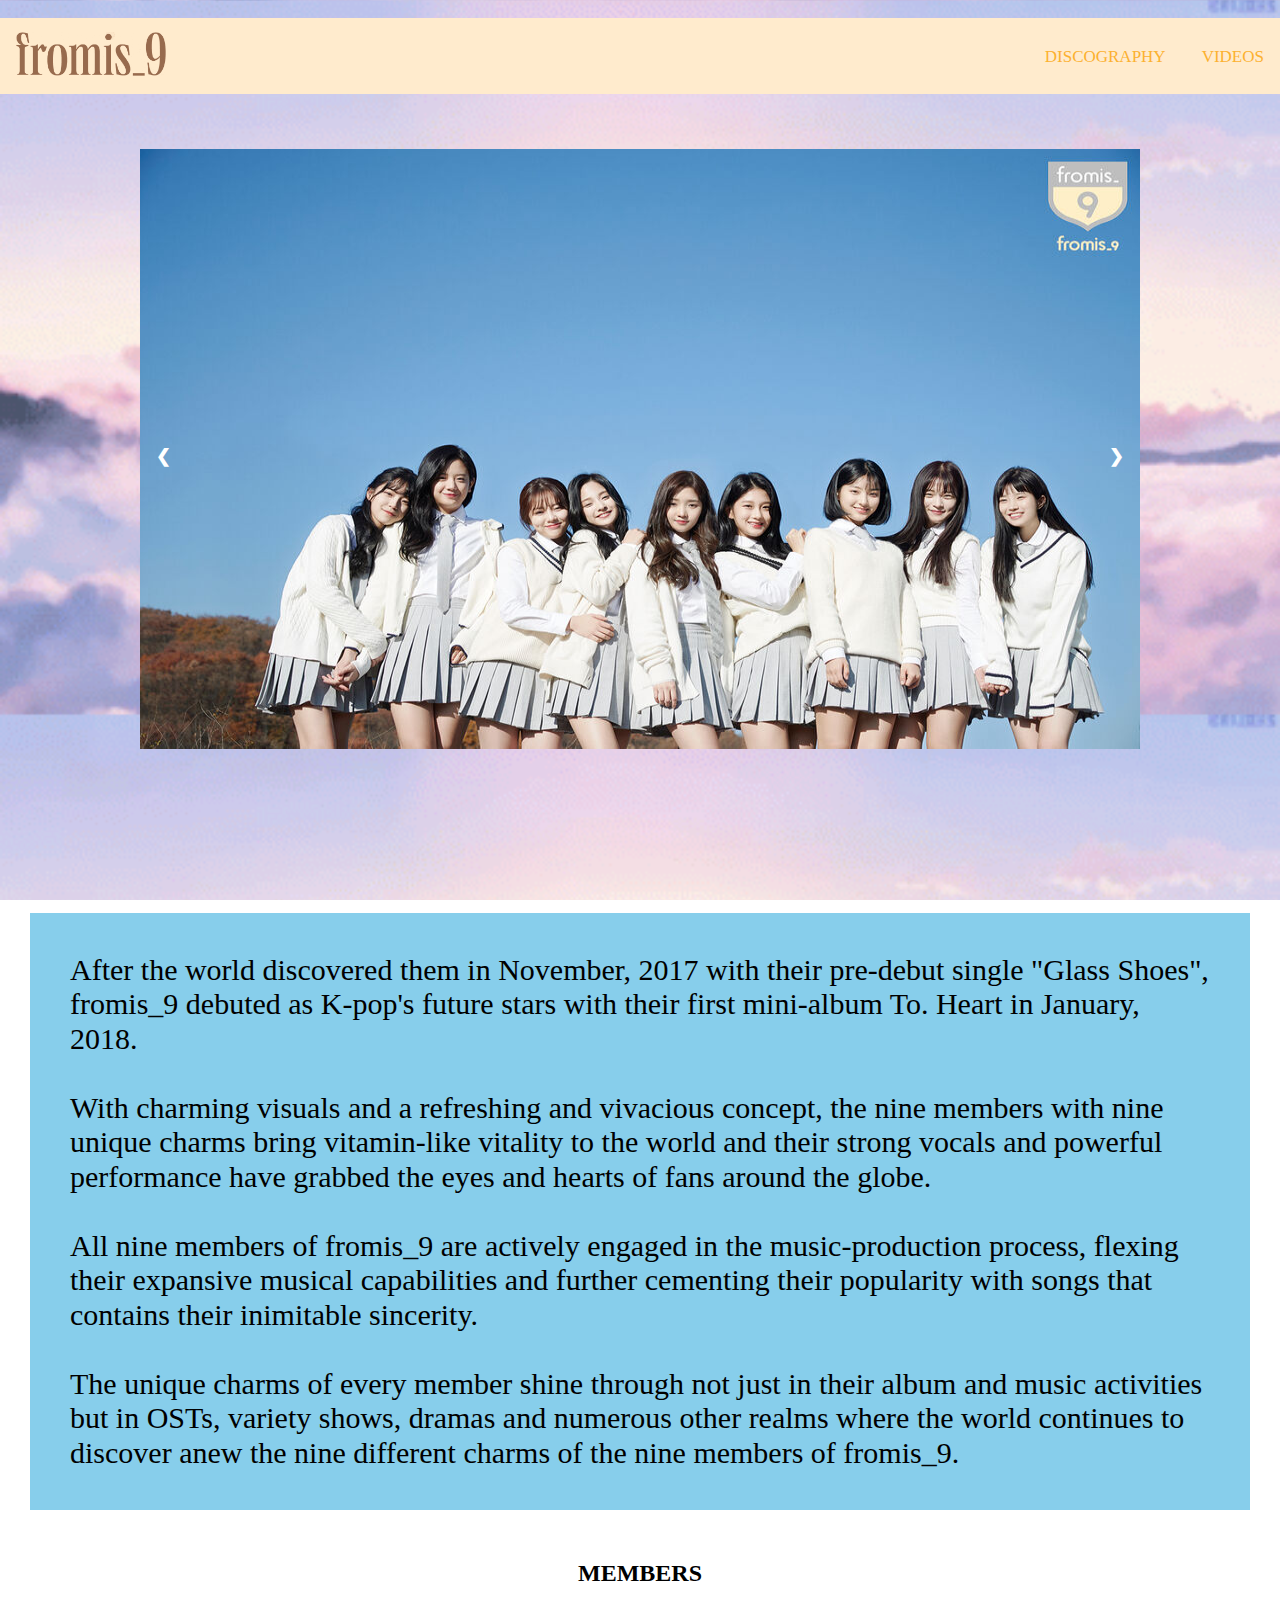
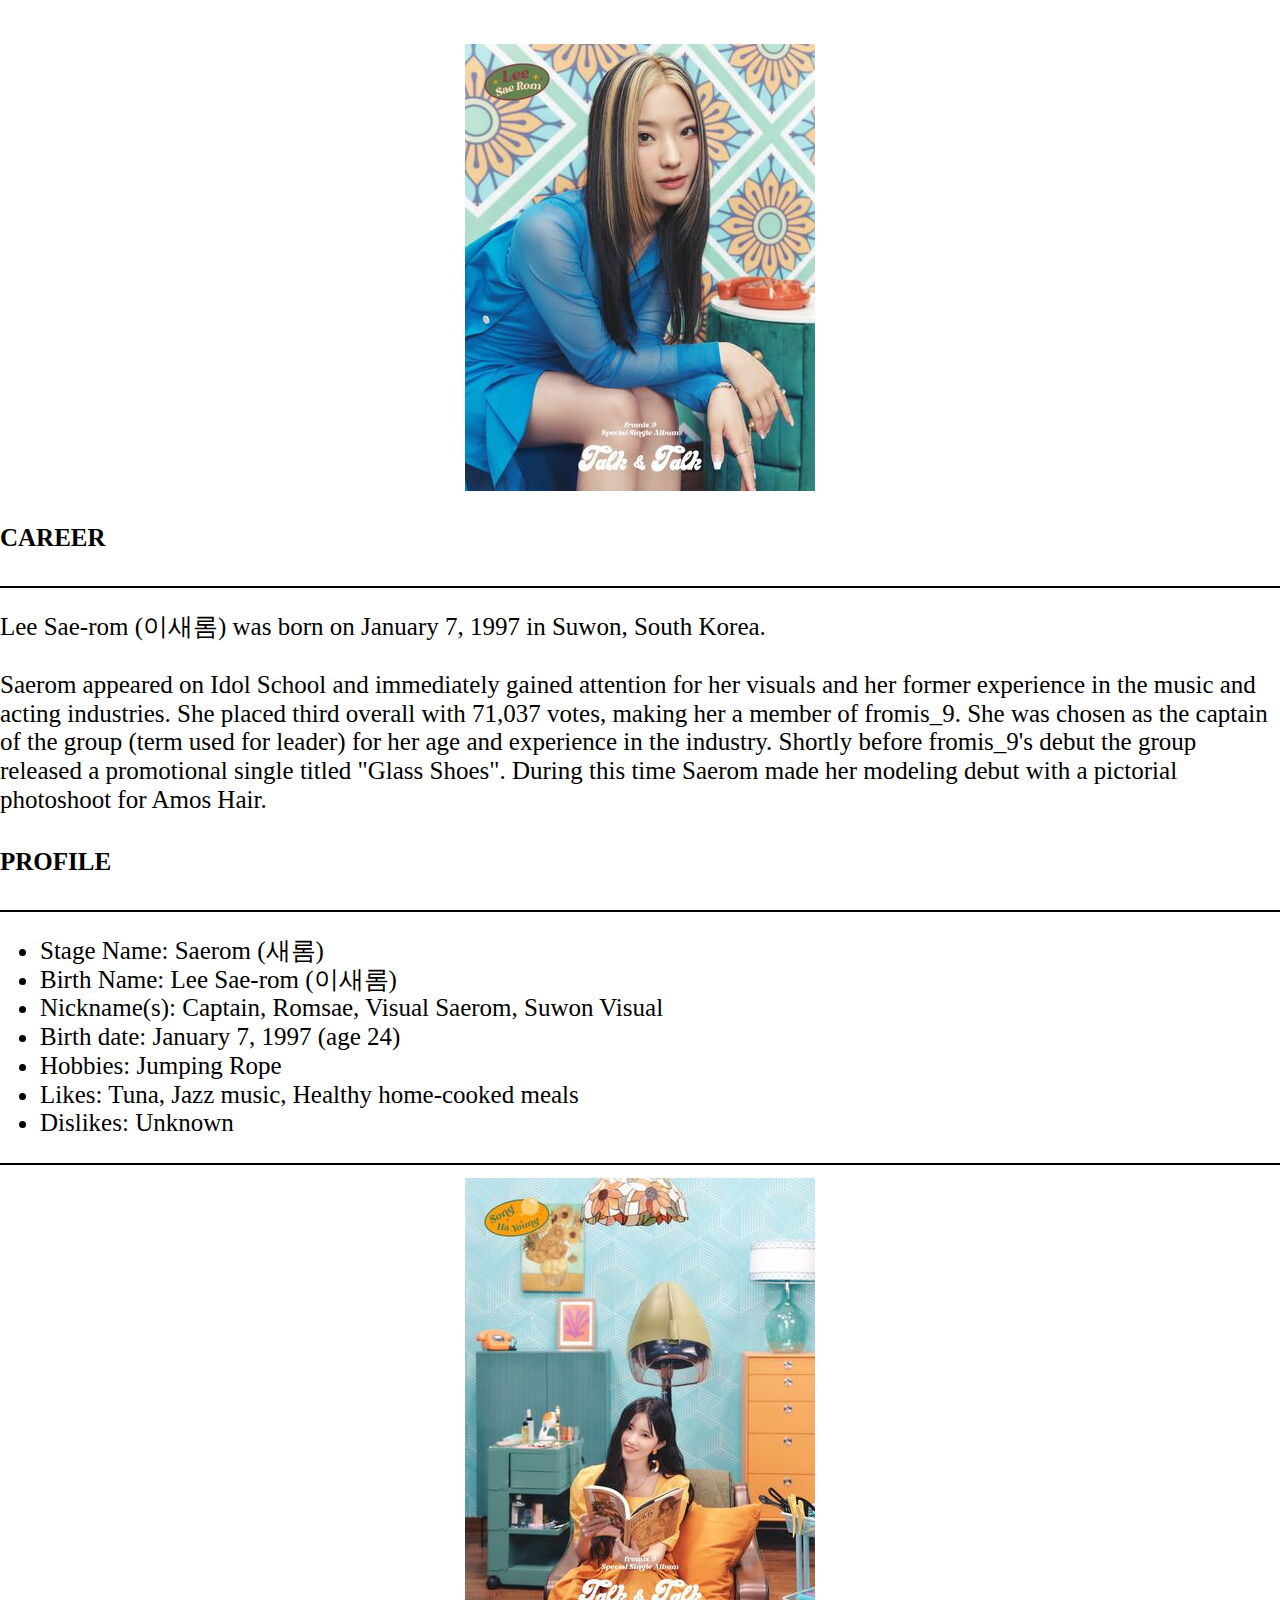
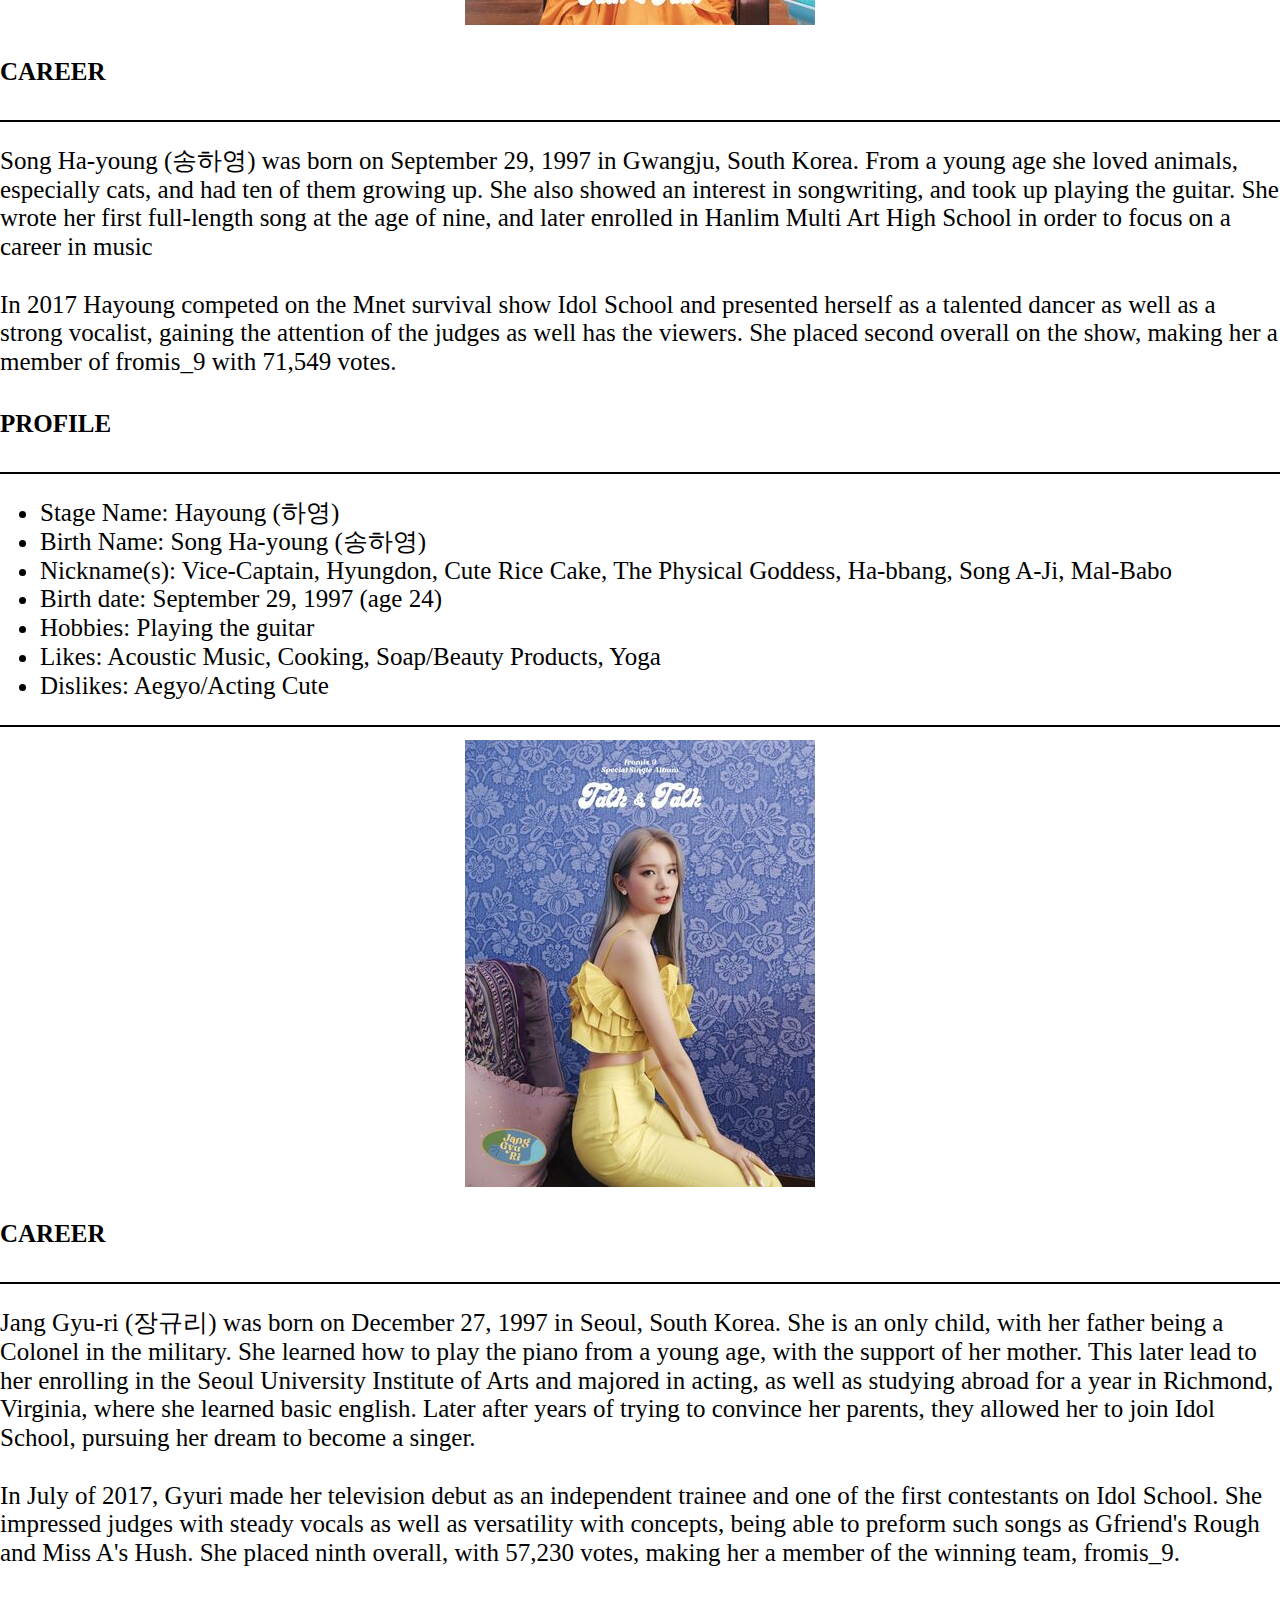
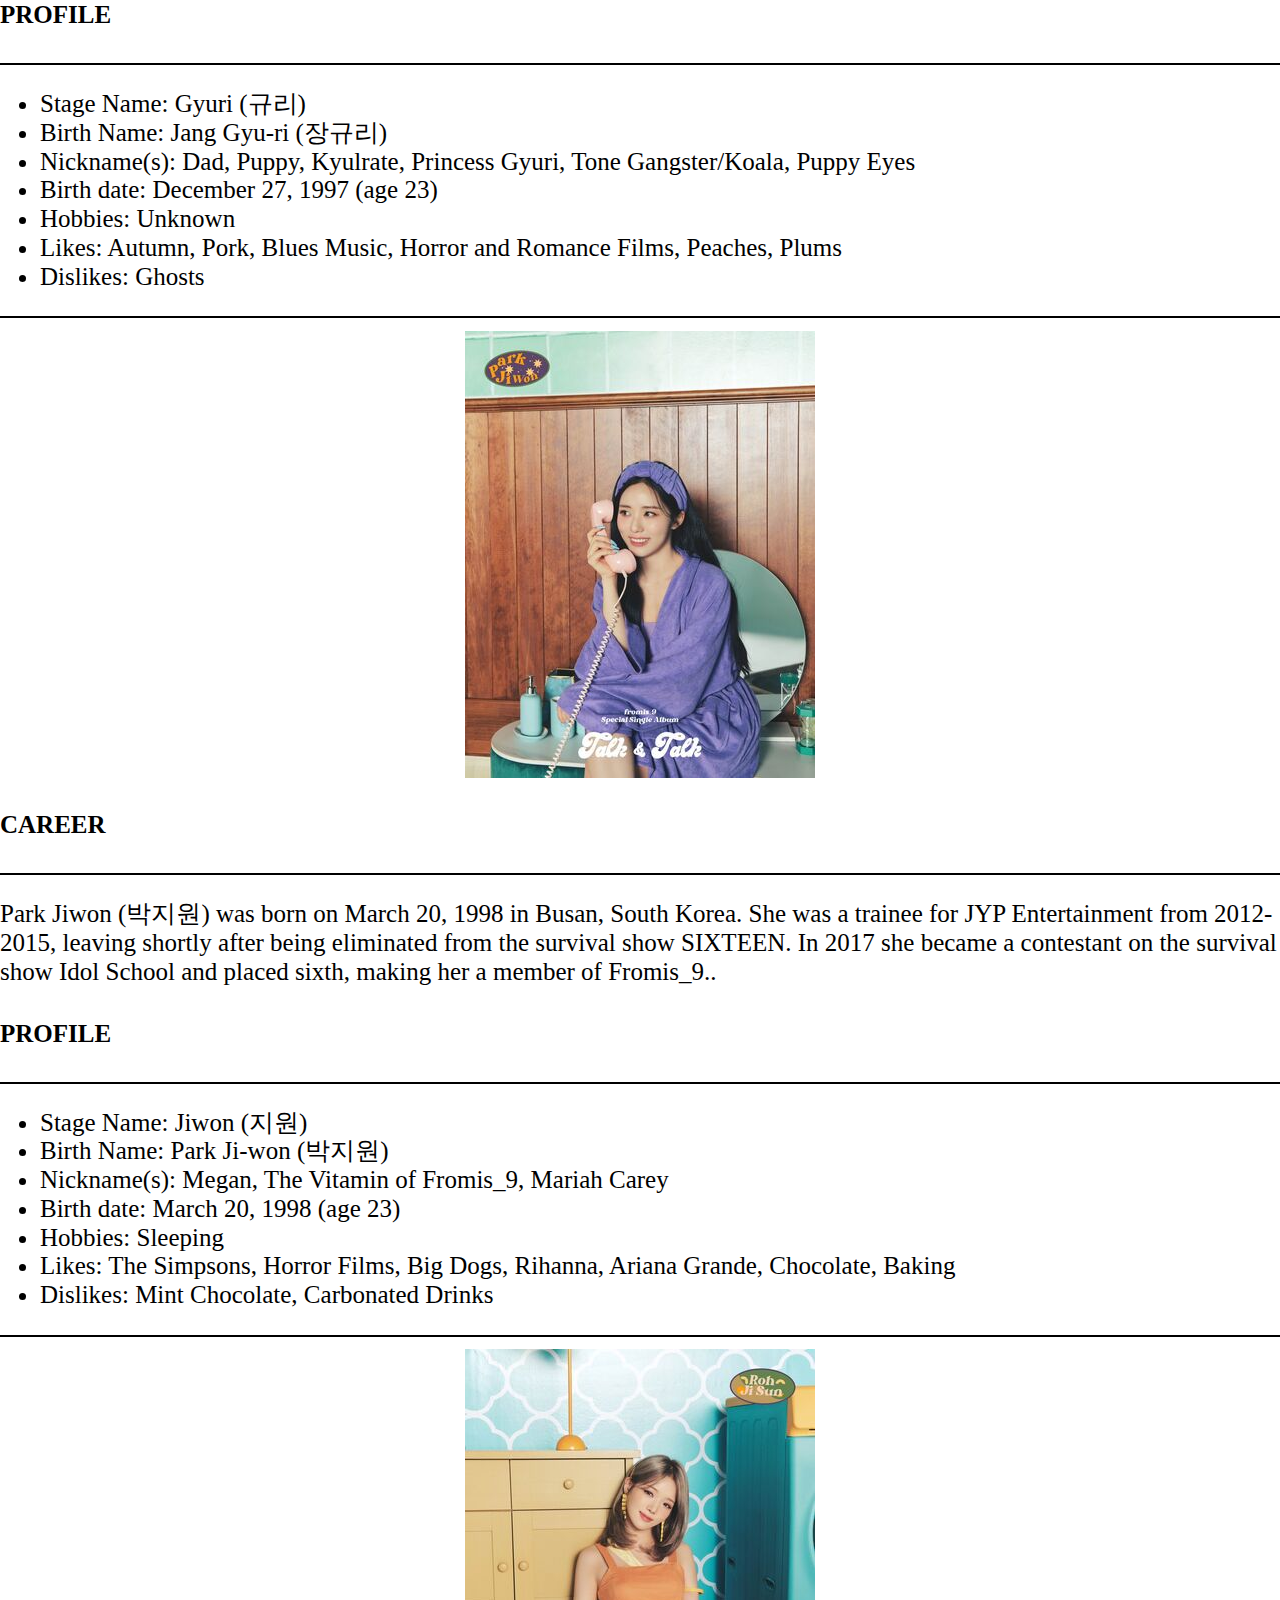
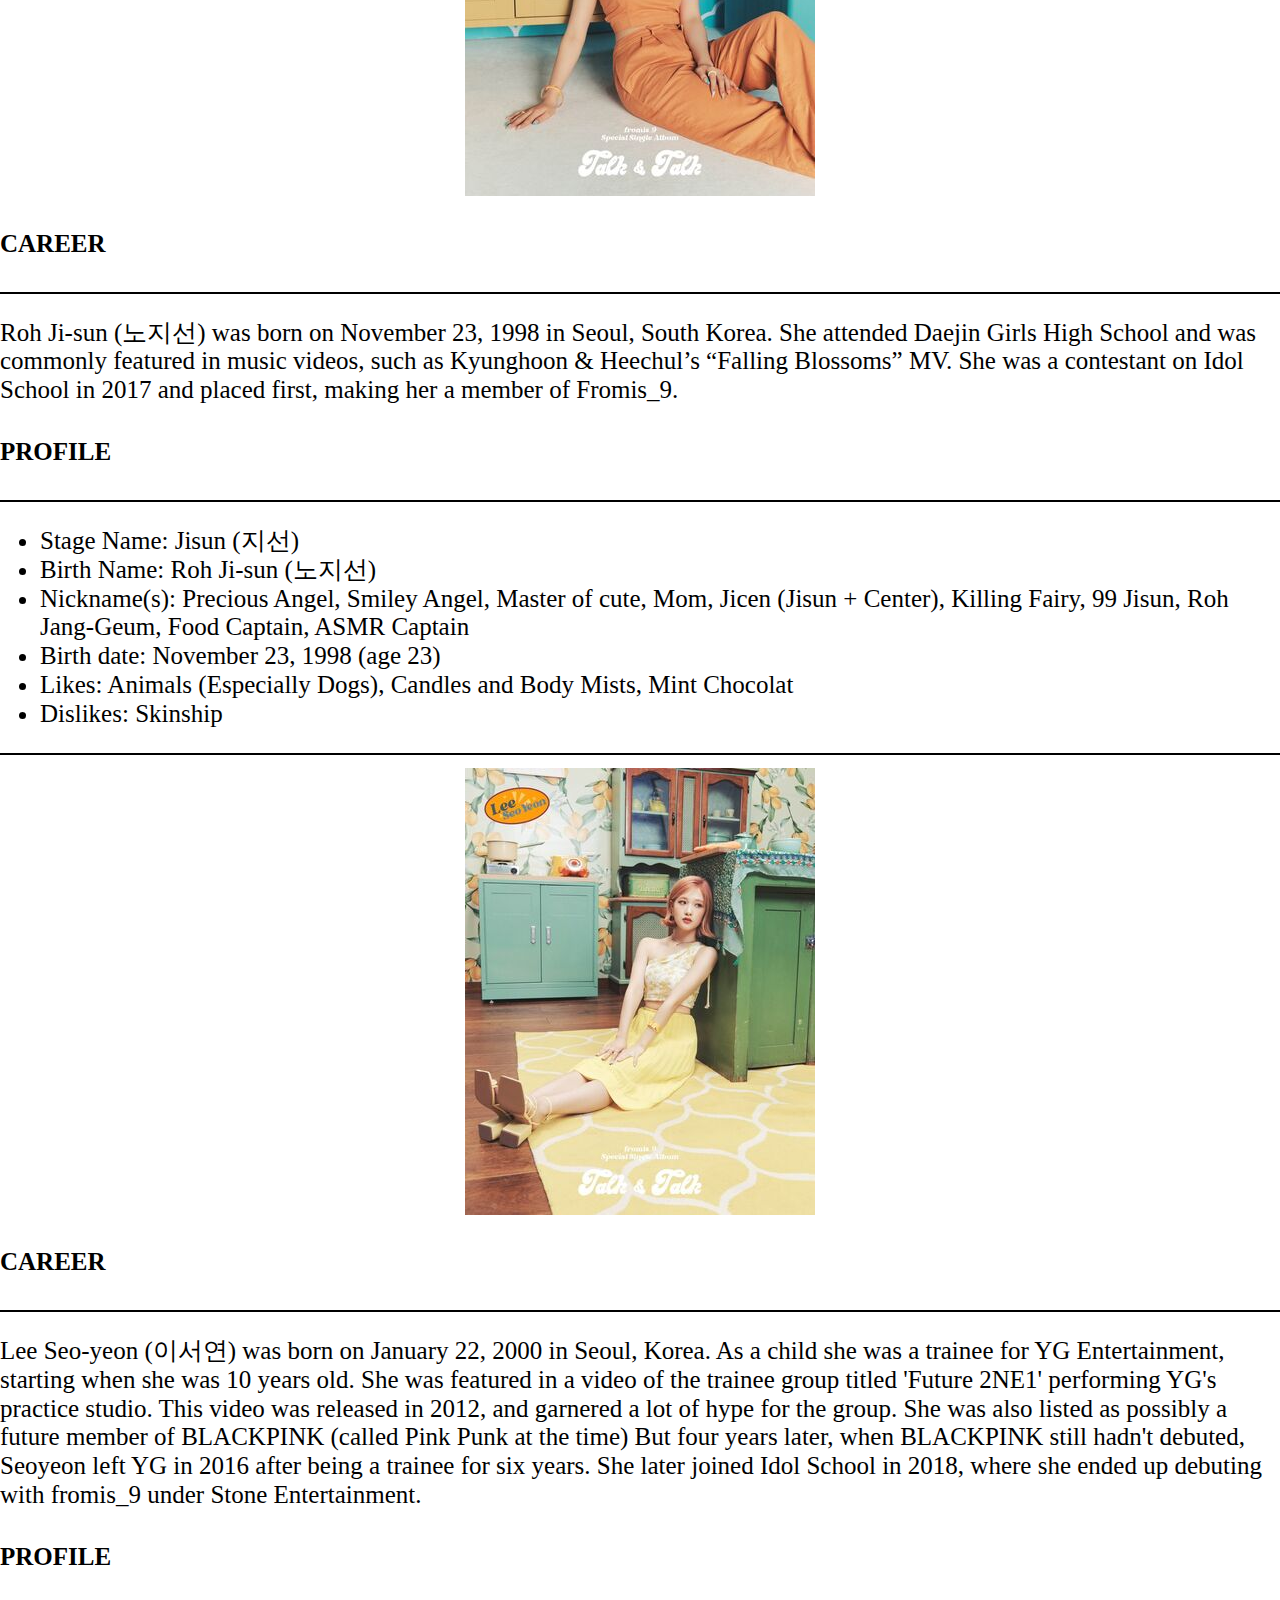
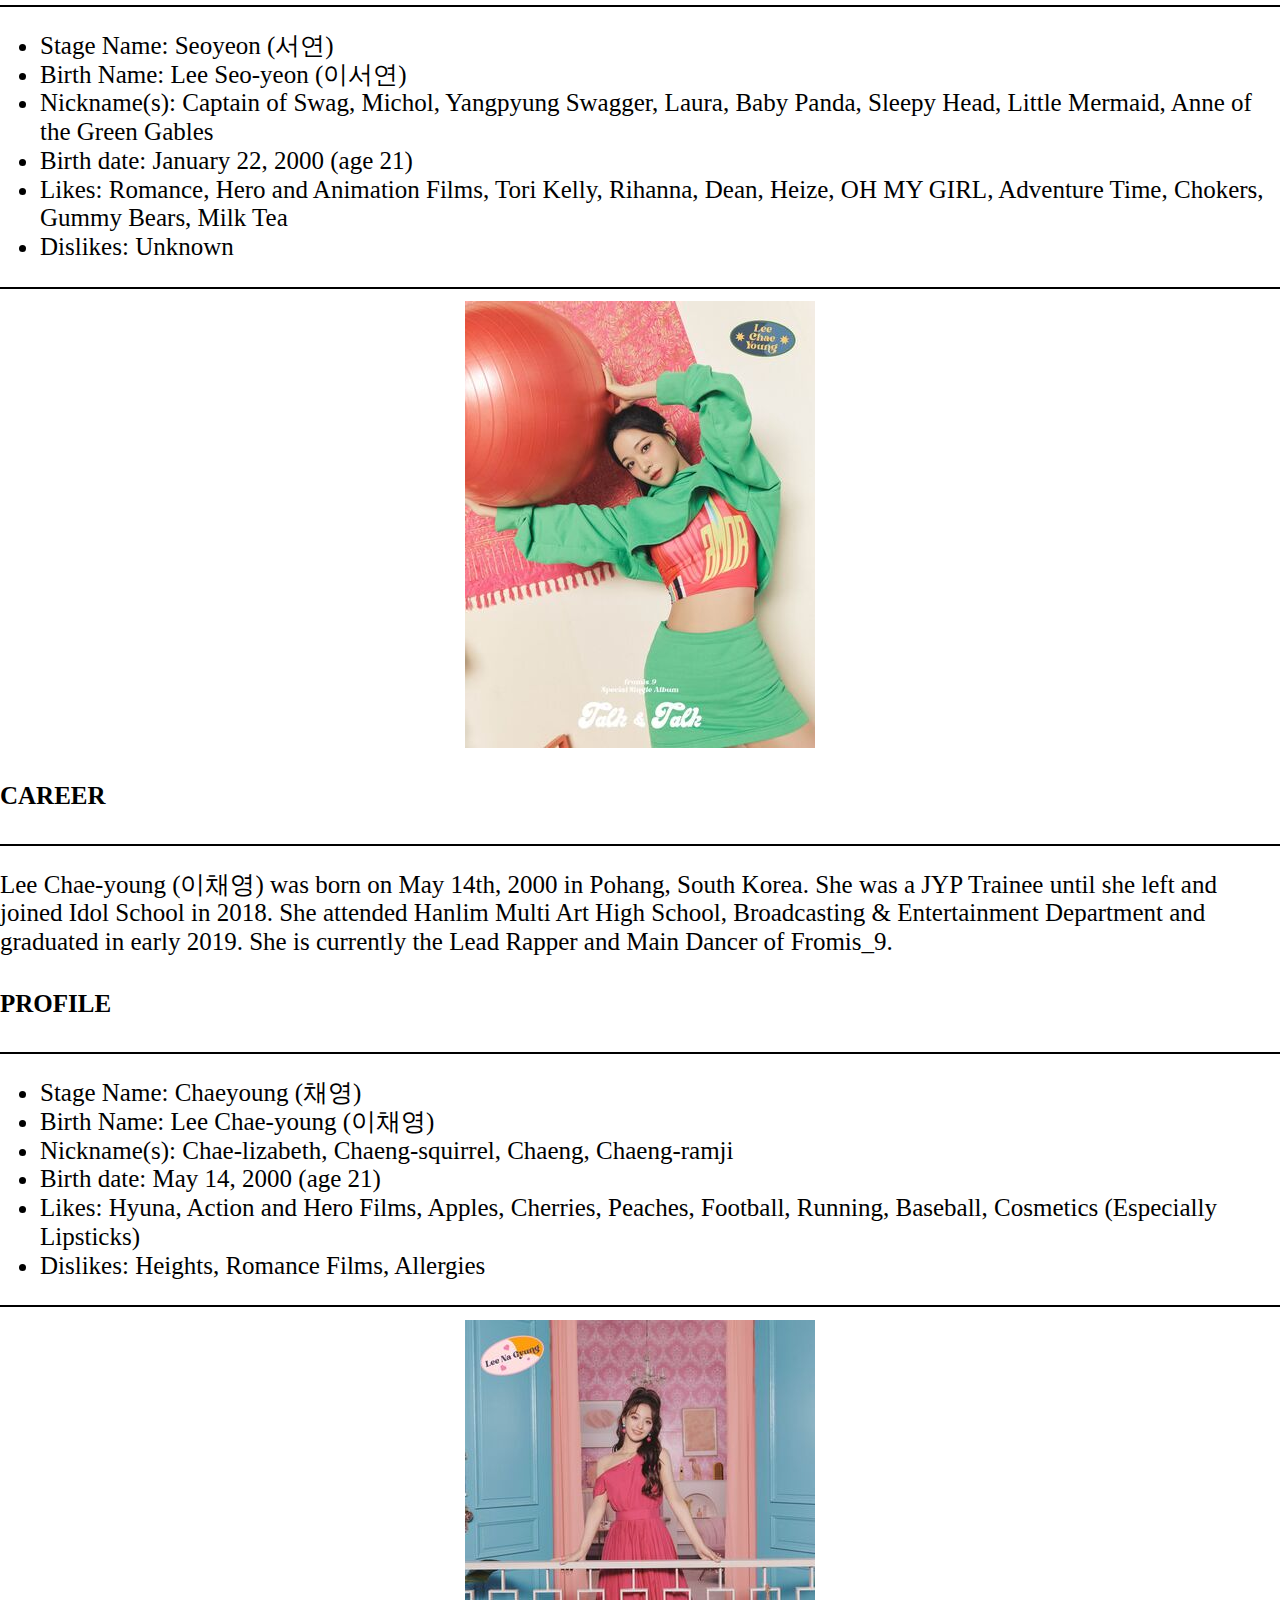
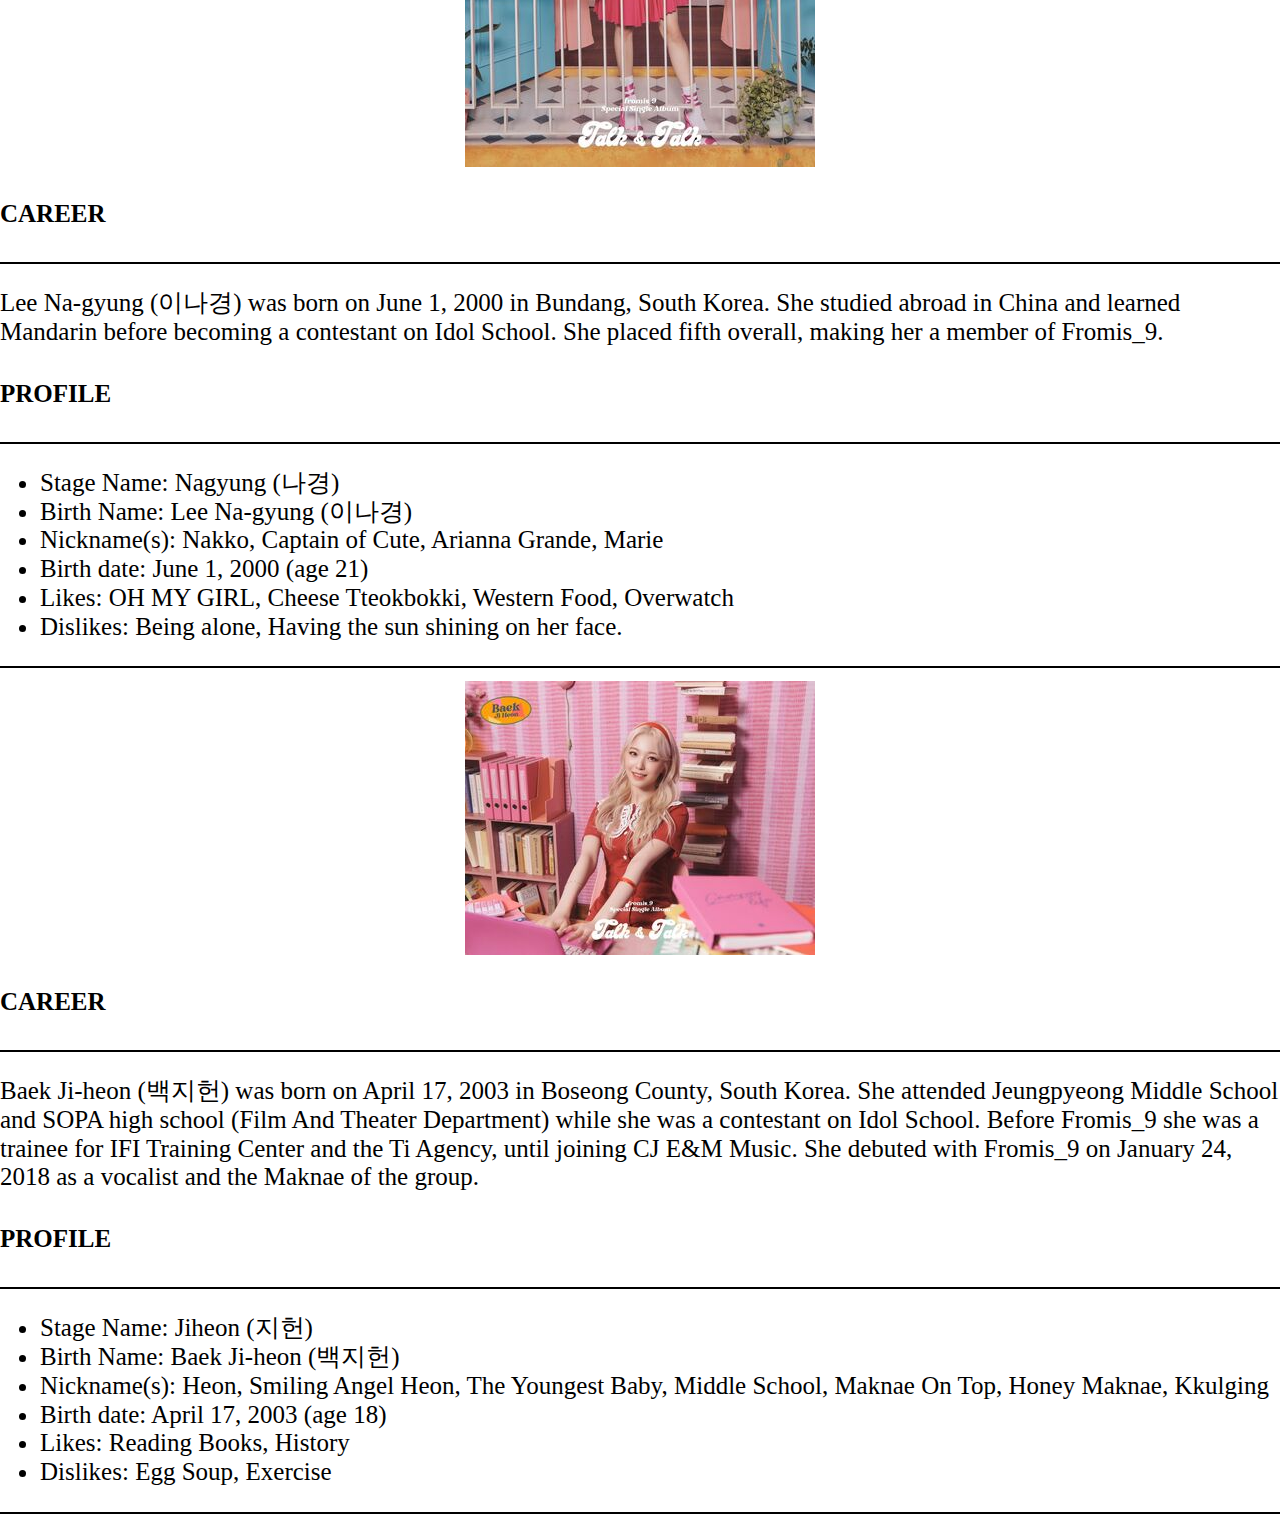
==== commit 9131a1a6: "asg 1 changes" ====
--- a/index.html
+++ b/index.html
@@ -100,7 +100,7 @@
      
    </div>
    <div class="img">
-				<img src="assignment1pics/saerom1.1.jpg">
+				<img src="assignment1pics/saerom1.1.jpg" class="profilepic">
       </div>
       <div class="info">
         <h4>CAREER</h4>
@@ -124,7 +124,7 @@
         <hr color="black">
       </div>
   <div class="img">
-				<img src="assignment1pics/hayoung1.jpg">
+				<img src="assignment1pics/hayoung1.jpg" class="profilepic">
       </div>
       <div class="info">
         <h4>CAREER</h4>
@@ -148,7 +148,7 @@
         <hr color="black">
       </div>
   <div class="img">
-				<img src="assignment1pics/gyuri1.jpg">
+				<img src="assignment1pics/gyuri1.jpg" class="profilepic">
       </div>
       <div class="info">
         <h4>CAREER</h4>
@@ -172,7 +172,7 @@
         <hr color="black">
       </div>
   <div class="img">
-				<img src="assignment1pics/jiwon1.jpg">
+				<img src="assignment1pics/jiwon1.jpg" class="profilepic">
       </div>
       <div class="info">
         <h4>CAREER</h4>
@@ -193,7 +193,7 @@
         <hr color="black">
       </div>
   <div class="img">
-				<img src="assignment1pics/jisun1.jpg">
+				<img src="assignment1pics/jisun1.jpg" class="profilepic">
       </div>
       <div class="info">
         <h4>CAREER</h4>
@@ -213,7 +213,7 @@
         <hr color="black">
       </div>
   <div class="img">
-				<img src="assignment1pics/seoyeon1.jpg">
+				<img src="assignment1pics/seoyeon1.jpg" class="profilepic">
       </div>
       <div class="info">
         <h4>CAREER</h4>
@@ -235,7 +235,7 @@
 
       </div>
   <div class="img">
-				<img src="assignment1pics/chaeyoung1.jpg">
+				<img src="assignment1pics/chaeyoung1.jpg" class="profilepic">
       </div>
       <div class="info">
         <h4>CAREER</h4>
@@ -255,7 +255,7 @@
         <hr color="black">
       </div>
   <div class="img">
-				<img src="assignment1pics/nagyung1.jpg">
+				<img src="assignment1pics/nagyung1.jpg" class="profilepic">
       </div>
       <div class="info">
         <h4>CAREER</h4>
@@ -276,7 +276,7 @@
         <hr color="black">
       </div>
   <div class="img">
-				<img src="assignment1pics/jiheon1.jpg">
+				<img src="assignment1pics/jiheon1.jpg" class="profilepic">
       </div>
       <div class="info">
         <h4>CAREER</h4>
--- a/styles.css
+++ b/styles.css
@@ -6,11 +6,38 @@
   height:100%;
   width:100%;
   }
+
+.songlist{
+  font-size: 25px;
+}
   
   .img{
     max-width: 100%;
     height: auto;
   }
+
+  .profilepic{
+    display: block;
+    margin-left: auto;
+    margin-right: auto;
+    
+  }
+
+  .albumpic{
+    display: block;
+    margin-left: auto;
+    margin-right: auto;
+  }
+
+  .songlist{
+    text-align: center;
+    list-style-position: inside;
+  }
+
+ 
+  
+
+  
   .flex-container{
     display: flex;
     flex-direction: row-reverse;
@@ -53,7 +80,7 @@
   }
 
   .rightNav a:hover {
-    background-color: black;
+    background-color: pink;
     color: white;
   }
 
@@ -63,7 +90,7 @@
   }
   
   header a:hover {
-    background-color: black;
+    background-color: pink;
     color: white;
   }
   
@@ -135,4 +162,354 @@
   @keyframes fade {
     from {opacity: .4}
     to {opacity: 1}
-  }+  }
+
+  /*! normalize.css v8.0.1 | MIT License | github.com/necolas/normalize.css */
+
+/* Document
+   ========================================================================== */
+
+/**
+ * 1. Correct the line height in all browsers.
+ * 2. Prevent adjustments of font size after orientation changes in iOS.
+ */
+
+html {
+  line-height: 1.15; /* 1 */
+  -webkit-text-size-adjust: 100%; /* 2 */
+}
+
+/* Sections
+   ========================================================================== */
+
+/**
+ * Remove the margin in all browsers.
+ */
+
+body {
+  margin: 0;
+}
+
+/**
+ * Render the `main` element consistently in IE.
+ */
+
+main {
+  display: block;
+}
+
+/**
+ * Correct the font size and margin on `h1` elements within `section` and
+ * `article` contexts in Chrome, Firefox, and Safari.
+ */
+
+h1 {
+  font-size: 2em;
+  margin: 0.67em 0;
+}
+
+/* Grouping content
+   ========================================================================== */
+
+/**
+ * 1. Add the correct box sizing in Firefox.
+ * 2. Show the overflow in Edge and IE.
+ */
+
+hr {
+  box-sizing: content-box; /* 1 */
+  height: 0; /* 1 */
+  overflow: visible; /* 2 */
+}
+
+/**
+ * 1. Correct the inheritance and scaling of font size in all browsers.
+ * 2. Correct the odd `em` font sizing in all browsers.
+ */
+
+pre {
+  font-family: monospace, monospace; /* 1 */
+  font-size: 1em; /* 2 */
+}
+
+/* Text-level semantics
+   ========================================================================== */
+
+/**
+ * Remove the gray background on active links in IE 10.
+ */
+
+a {
+  background-color: transparent;
+}
+
+/**
+ * 1. Remove the bottom border in Chrome 57-
+ * 2. Add the correct text decoration in Chrome, Edge, IE, Opera, and Safari.
+ */
+
+abbr[title] {
+  border-bottom: none; /* 1 */
+  text-decoration: underline; /* 2 */
+  text-decoration: underline dotted; /* 2 */
+}
+
+/**
+ * Add the correct font weight in Chrome, Edge, and Safari.
+ */
+
+b,
+strong {
+  font-weight: bolder;
+}
+
+/**
+ * 1. Correct the inheritance and scaling of font size in all browsers.
+ * 2. Correct the odd `em` font sizing in all browsers.
+ */
+
+code,
+kbd,
+samp {
+  font-family: monospace, monospace; /* 1 */
+  font-size: 1em; /* 2 */
+}
+
+/**
+ * Add the correct font size in all browsers.
+ */
+
+small {
+  font-size: 80%;
+}
+
+/**
+ * Prevent `sub` and `sup` elements from affecting the line height in
+ * all browsers.
+ */
+
+sub,
+sup {
+  font-size: 75%;
+  line-height: 0;
+  position: relative;
+  vertical-align: baseline;
+}
+
+sub {
+  bottom: -0.25em;
+}
+
+sup {
+  top: -0.5em;
+}
+
+/* Embedded content
+   ========================================================================== */
+
+/**
+ * Remove the border on images inside links in IE 10.
+ */
+
+img {
+  border-style: none;
+}
+
+/* Forms
+   ========================================================================== */
+
+/**
+ * 1. Change the font styles in all browsers.
+ * 2. Remove the margin in Firefox and Safari.
+ */
+
+button,
+input,
+optgroup,
+select,
+textarea {
+  font-family: inherit; /* 1 */
+  font-size: 100%; /* 1 */
+  line-height: 1.15; /* 1 */
+  margin: 0; /* 2 */
+}
+
+/**
+ * Show the overflow in IE.
+ * 1. Show the overflow in Edge.
+ */
+
+button,
+input { /* 1 */
+  overflow: visible;
+}
+
+/**
+ * Remove the inheritance of text transform in Edge, Firefox, and IE.
+ * 1. Remove the inheritance of text transform in Firefox.
+ */
+
+button,
+select { /* 1 */
+  text-transform: none;
+}
+
+/**
+ * Correct the inability to style clickable types in iOS and Safari.
+ */
+
+button,
+[type="button"],
+[type="reset"],
+[type="submit"] {
+  -webkit-appearance: button;
+}
+
+/**
+ * Remove the inner border and padding in Firefox.
+ */
+
+button::-moz-focus-inner,
+[type="button"]::-moz-focus-inner,
+[type="reset"]::-moz-focus-inner,
+[type="submit"]::-moz-focus-inner {
+  border-style: none;
+  padding: 0;
+}
+
+/**
+ * Restore the focus styles unset by the previous rule.
+ */
+
+button:-moz-focusring,
+[type="button"]:-moz-focusring,
+[type="reset"]:-moz-focusring,
+[type="submit"]:-moz-focusring {
+  outline: 1px dotted ButtonText;
+}
+
+/**
+ * Correct the padding in Firefox.
+ */
+
+fieldset {
+  padding: 0.35em 0.75em 0.625em;
+}
+
+/**
+ * 1. Correct the text wrapping in Edge and IE.
+ * 2. Correct the color inheritance from `fieldset` elements in IE.
+ * 3. Remove the padding so developers are not caught out when they zero out
+ *    `fieldset` elements in all browsers.
+ */
+
+legend {
+  box-sizing: border-box; /* 1 */
+  color: inherit; /* 2 */
+  display: table; /* 1 */
+  max-width: 100%; /* 1 */
+  padding: 0; /* 3 */
+  white-space: normal; /* 1 */
+}
+
+/**
+ * Add the correct vertical alignment in Chrome, Firefox, and Opera.
+ */
+
+progress {
+  vertical-align: baseline;
+}
+
+/**
+ * Remove the default vertical scrollbar in IE 10+.
+ */
+
+textarea {
+  overflow: auto;
+}
+
+/**
+ * 1. Add the correct box sizing in IE 10.
+ * 2. Remove the padding in IE 10.
+ */
+
+[type="checkbox"],
+[type="radio"] {
+  box-sizing: border-box; /* 1 */
+  padding: 0; /* 2 */
+}
+
+/**
+ * Correct the cursor style of increment and decrement buttons in Chrome.
+ */
+
+[type="number"]::-webkit-inner-spin-button,
+[type="number"]::-webkit-outer-spin-button {
+  height: auto;
+}
+
+/**
+ * 1. Correct the odd appearance in Chrome and Safari.
+ * 2. Correct the outline style in Safari.
+ */
+
+[type="search"] {
+  -webkit-appearance: textfield; /* 1 */
+  outline-offset: -2px; /* 2 */
+}
+
+/**
+ * Remove the inner padding in Chrome and Safari on macOS.
+ */
+
+[type="search"]::-webkit-search-decoration {
+  -webkit-appearance: none;
+}
+
+/**
+ * 1. Correct the inability to style clickable types in iOS and Safari.
+ * 2. Change font properties to `inherit` in Safari.
+ */
+
+::-webkit-file-upload-button {
+  -webkit-appearance: button; /* 1 */
+  font: inherit; /* 2 */
+}
+
+/* Interactive
+   ========================================================================== */
+
+/*
+ * Add the correct display in Edge, IE 10+, and Firefox.
+ */
+
+details {
+  display: block;
+}
+
+/*
+ * Add the correct display in all browsers.
+ */
+
+summary {
+  display: list-item;
+}
+
+/* Misc
+   ========================================================================== */
+
+/**
+ * Add the correct display in IE 10+.
+ */
+
+template {
+  display: none;
+}
+
+/**
+ * Add the correct display in IE 10.
+ */
+
+[hidden] {
+  display: none;
+}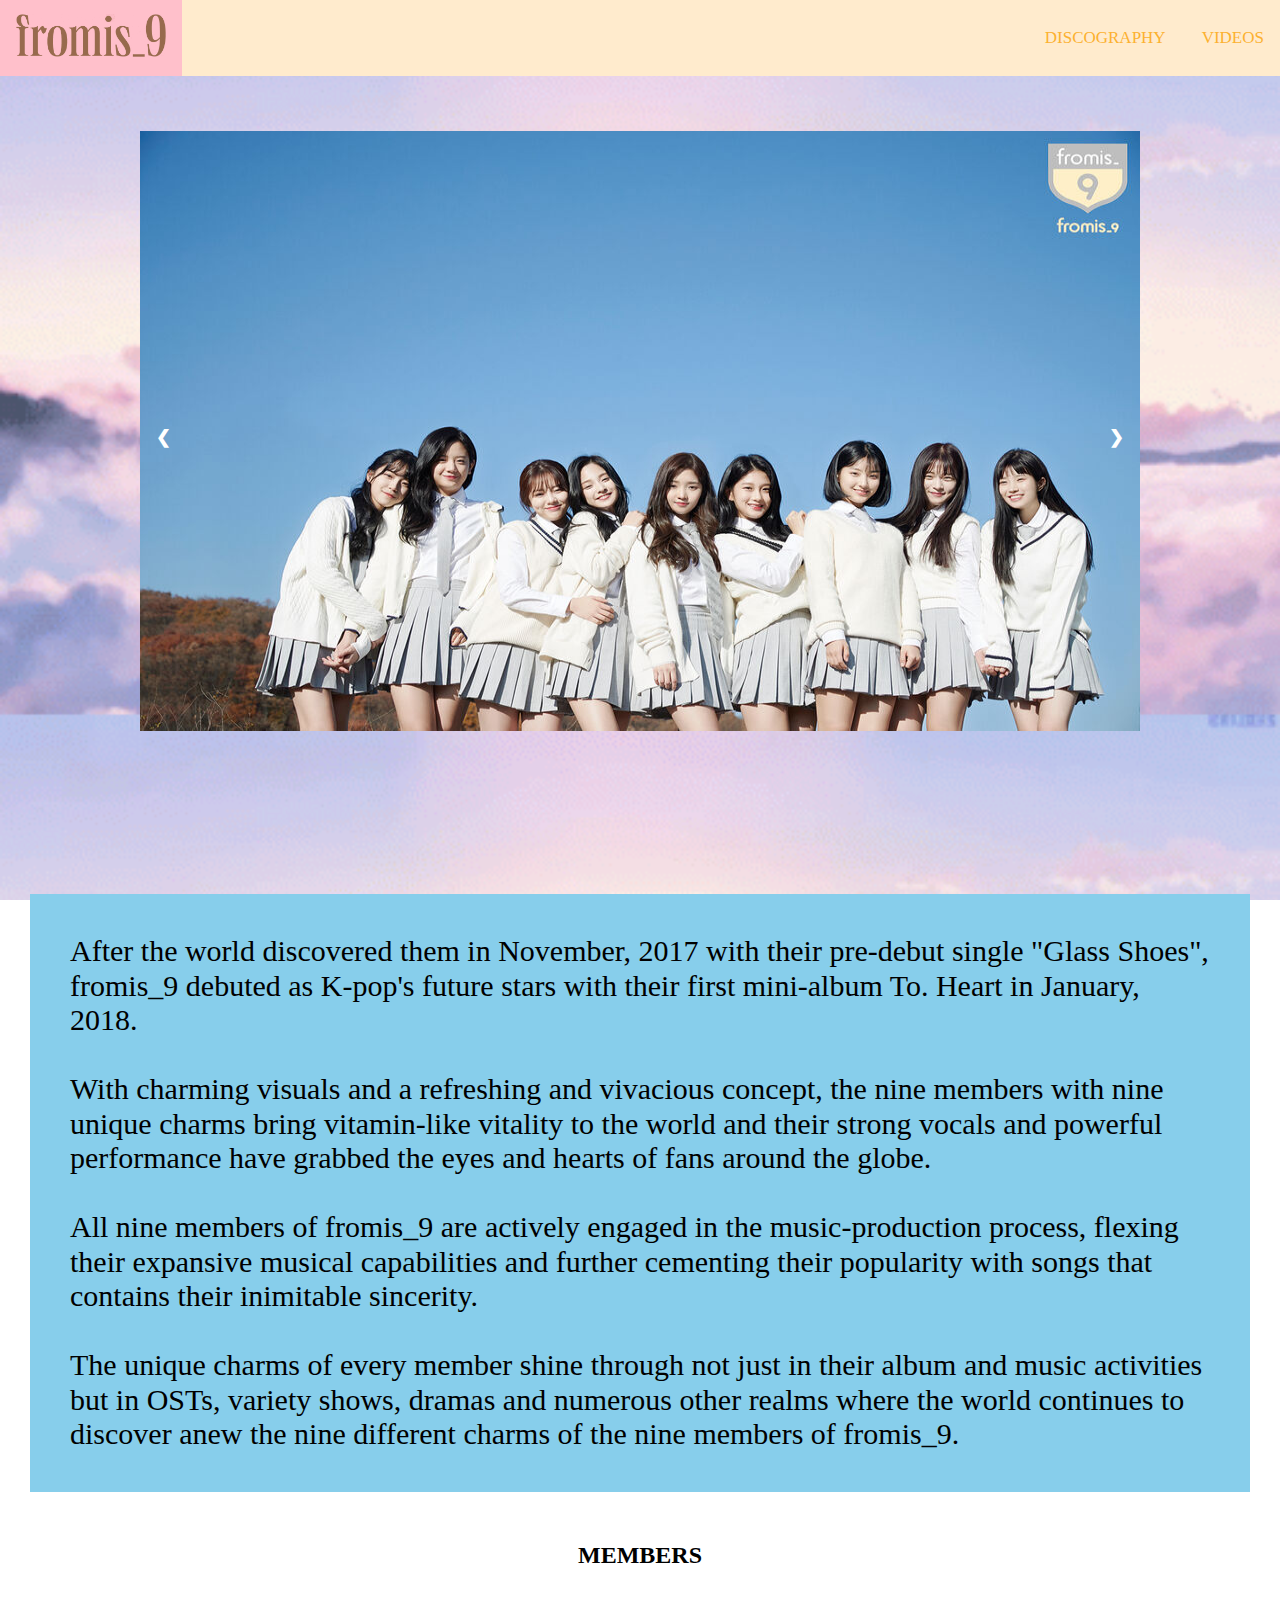
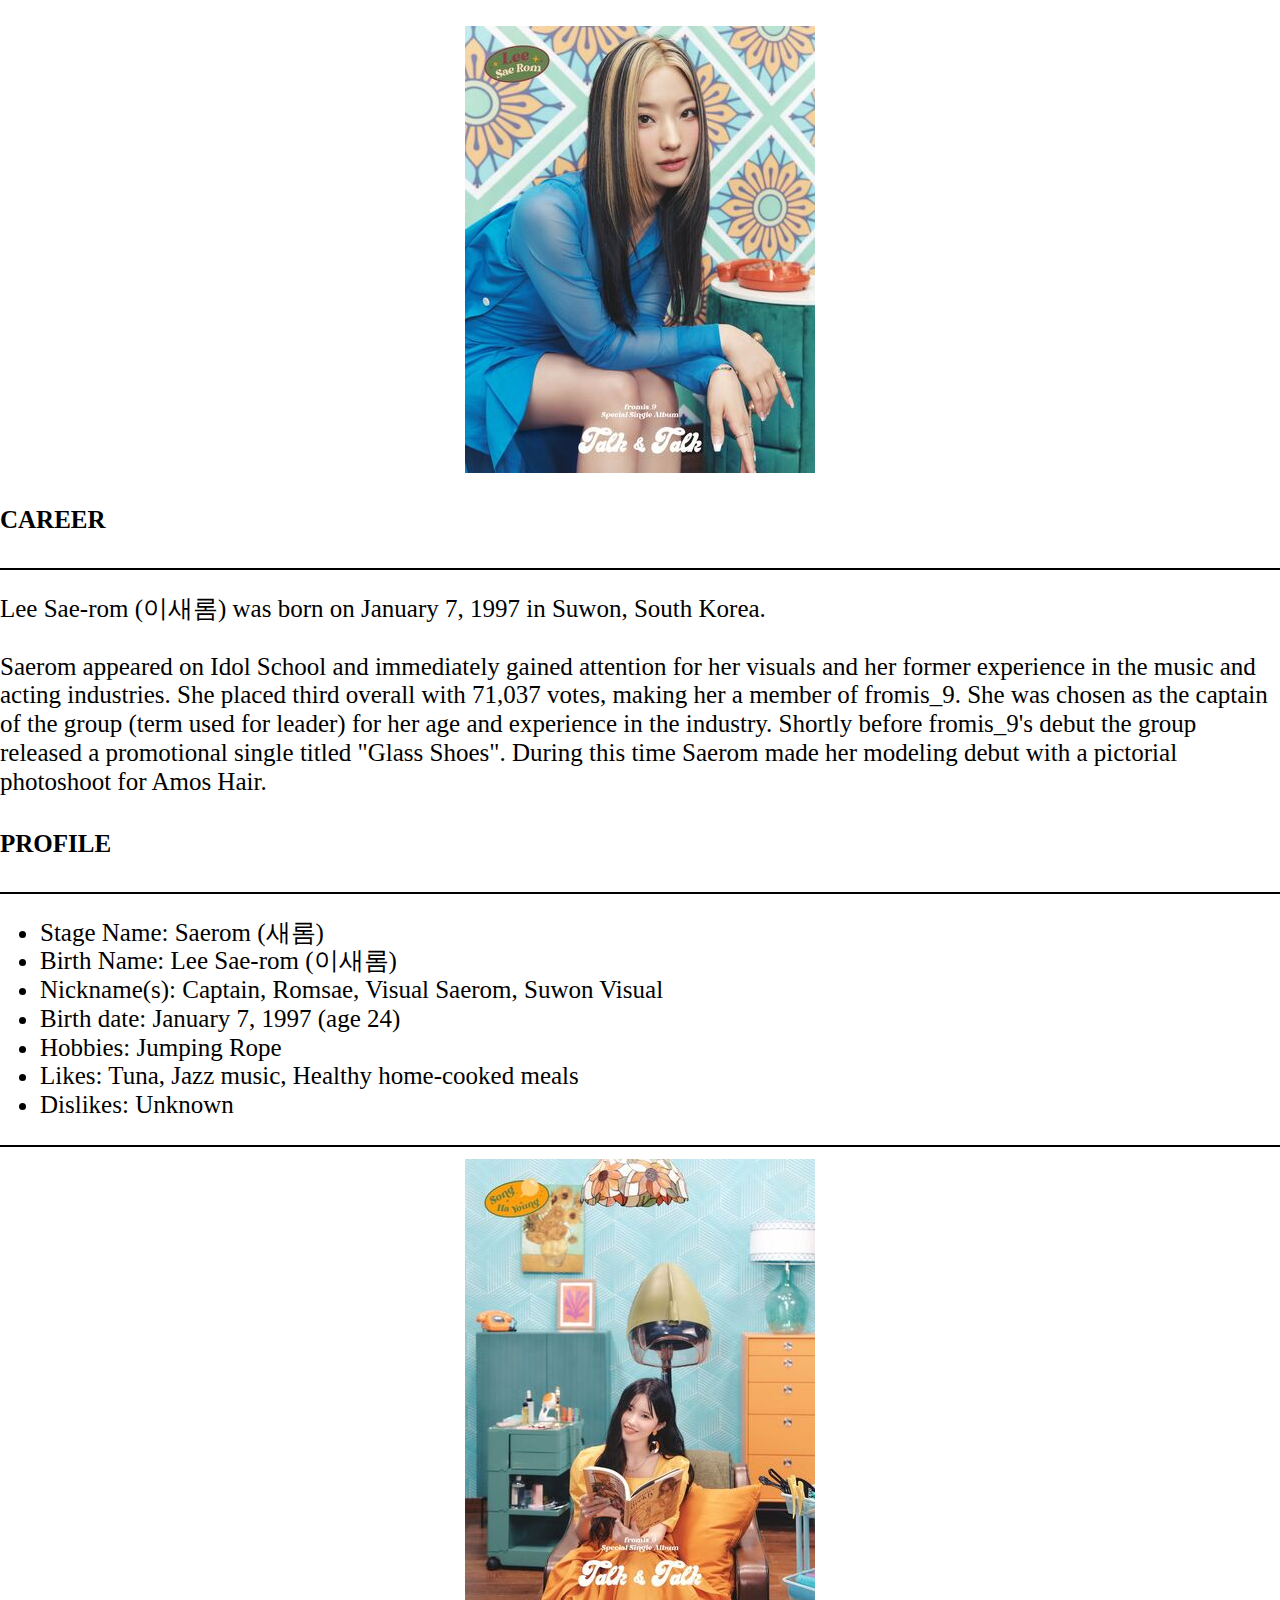
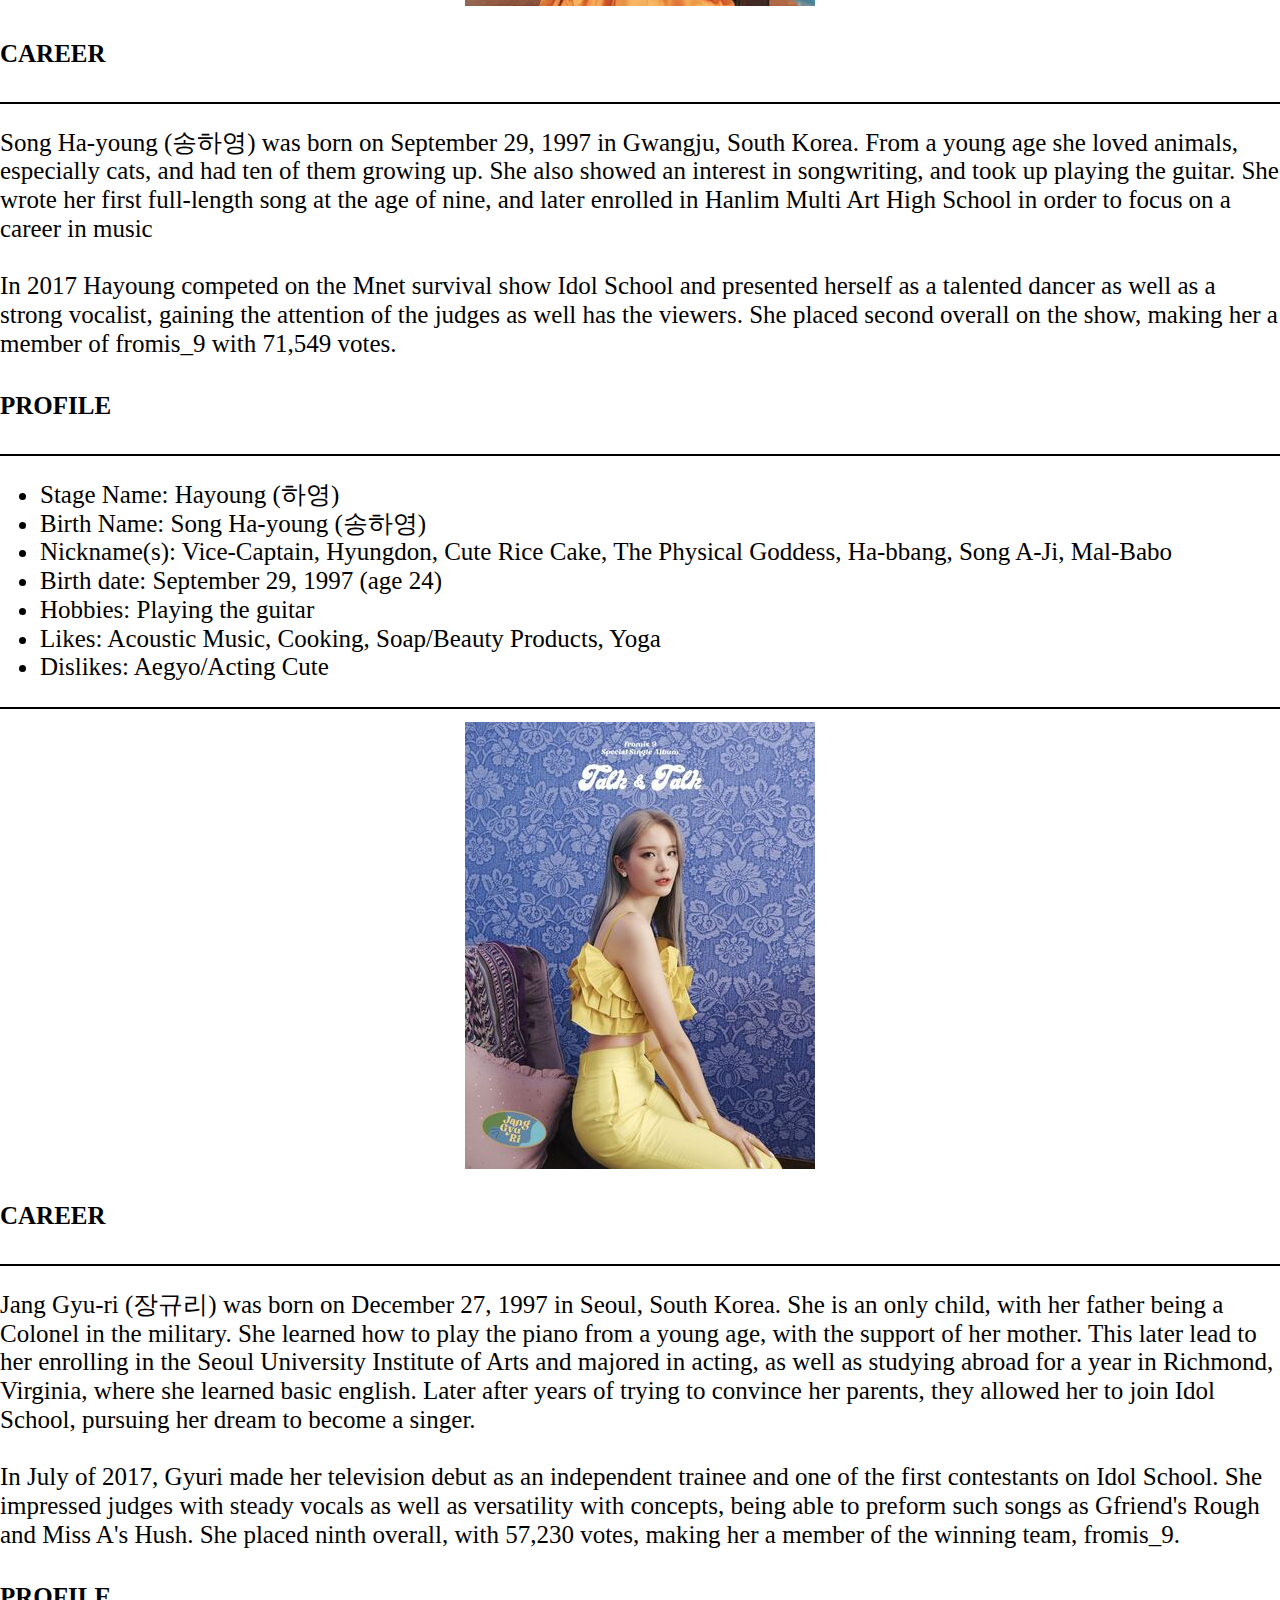
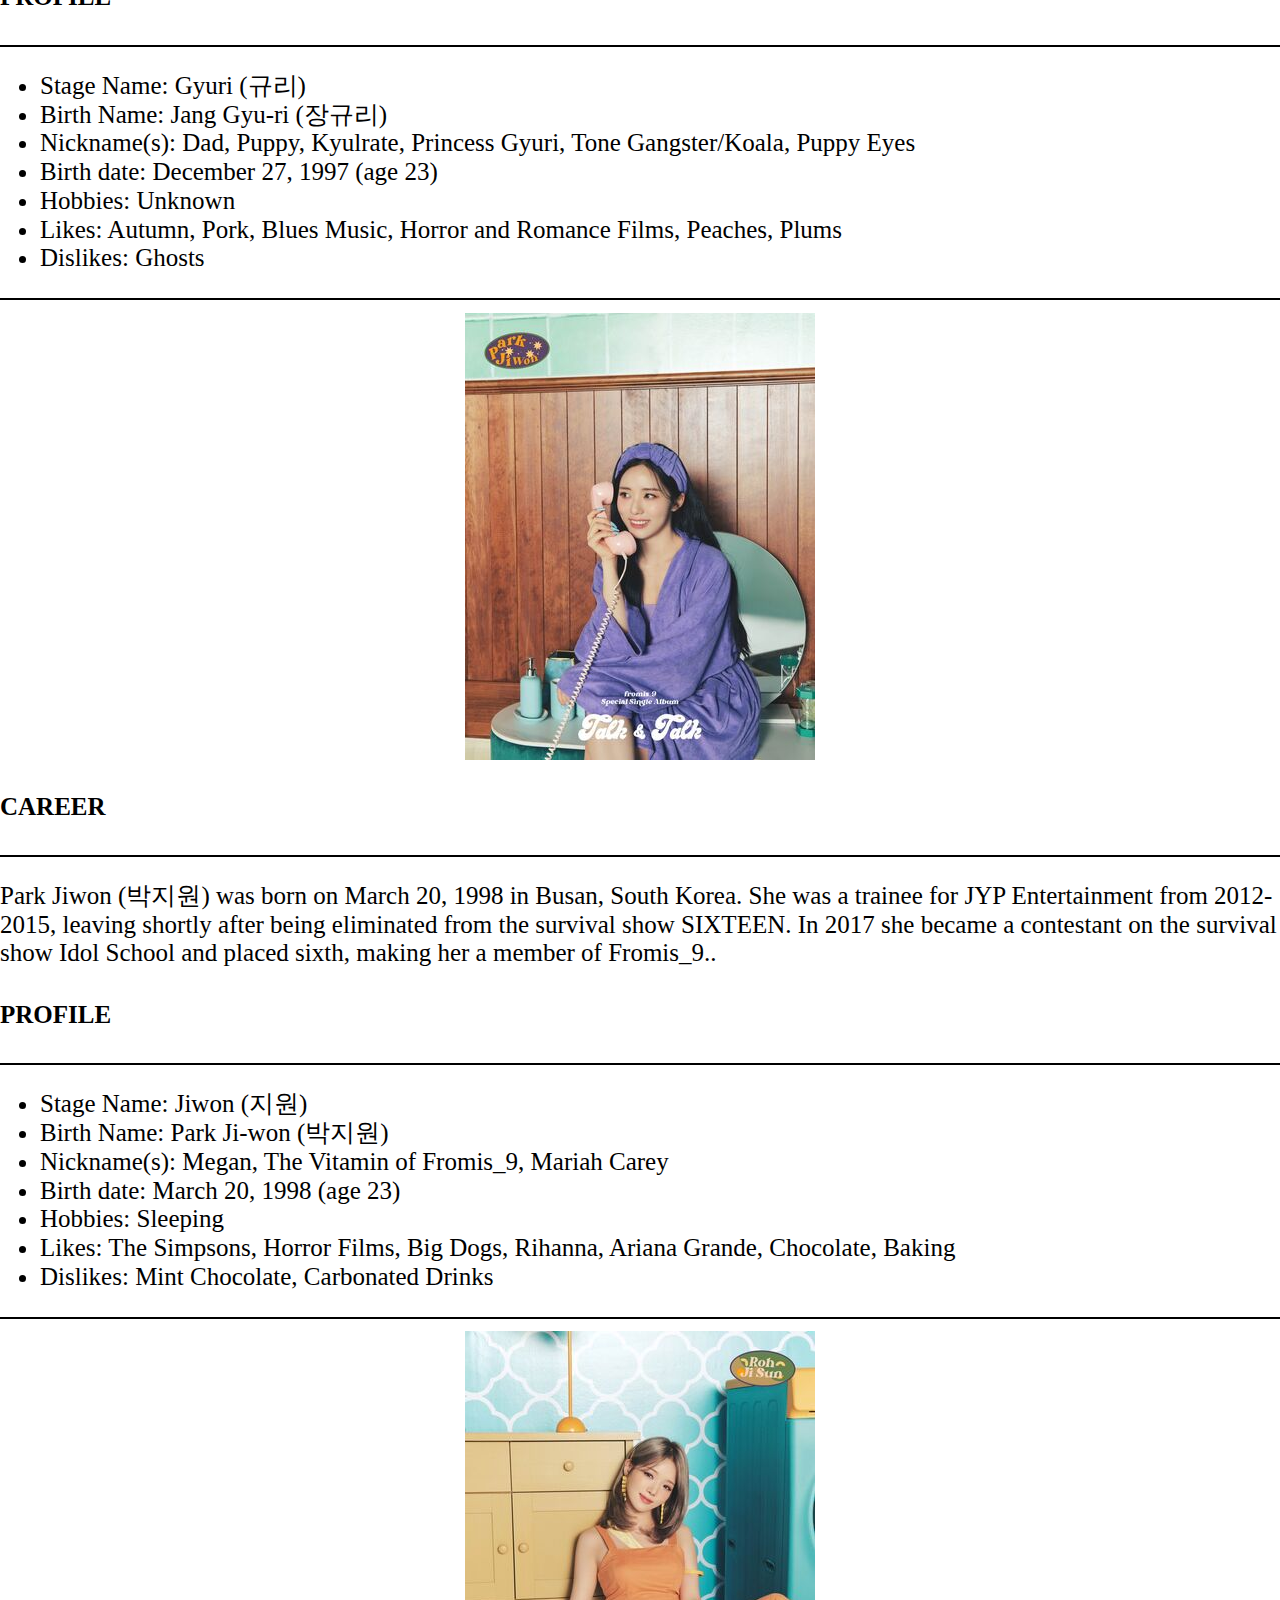
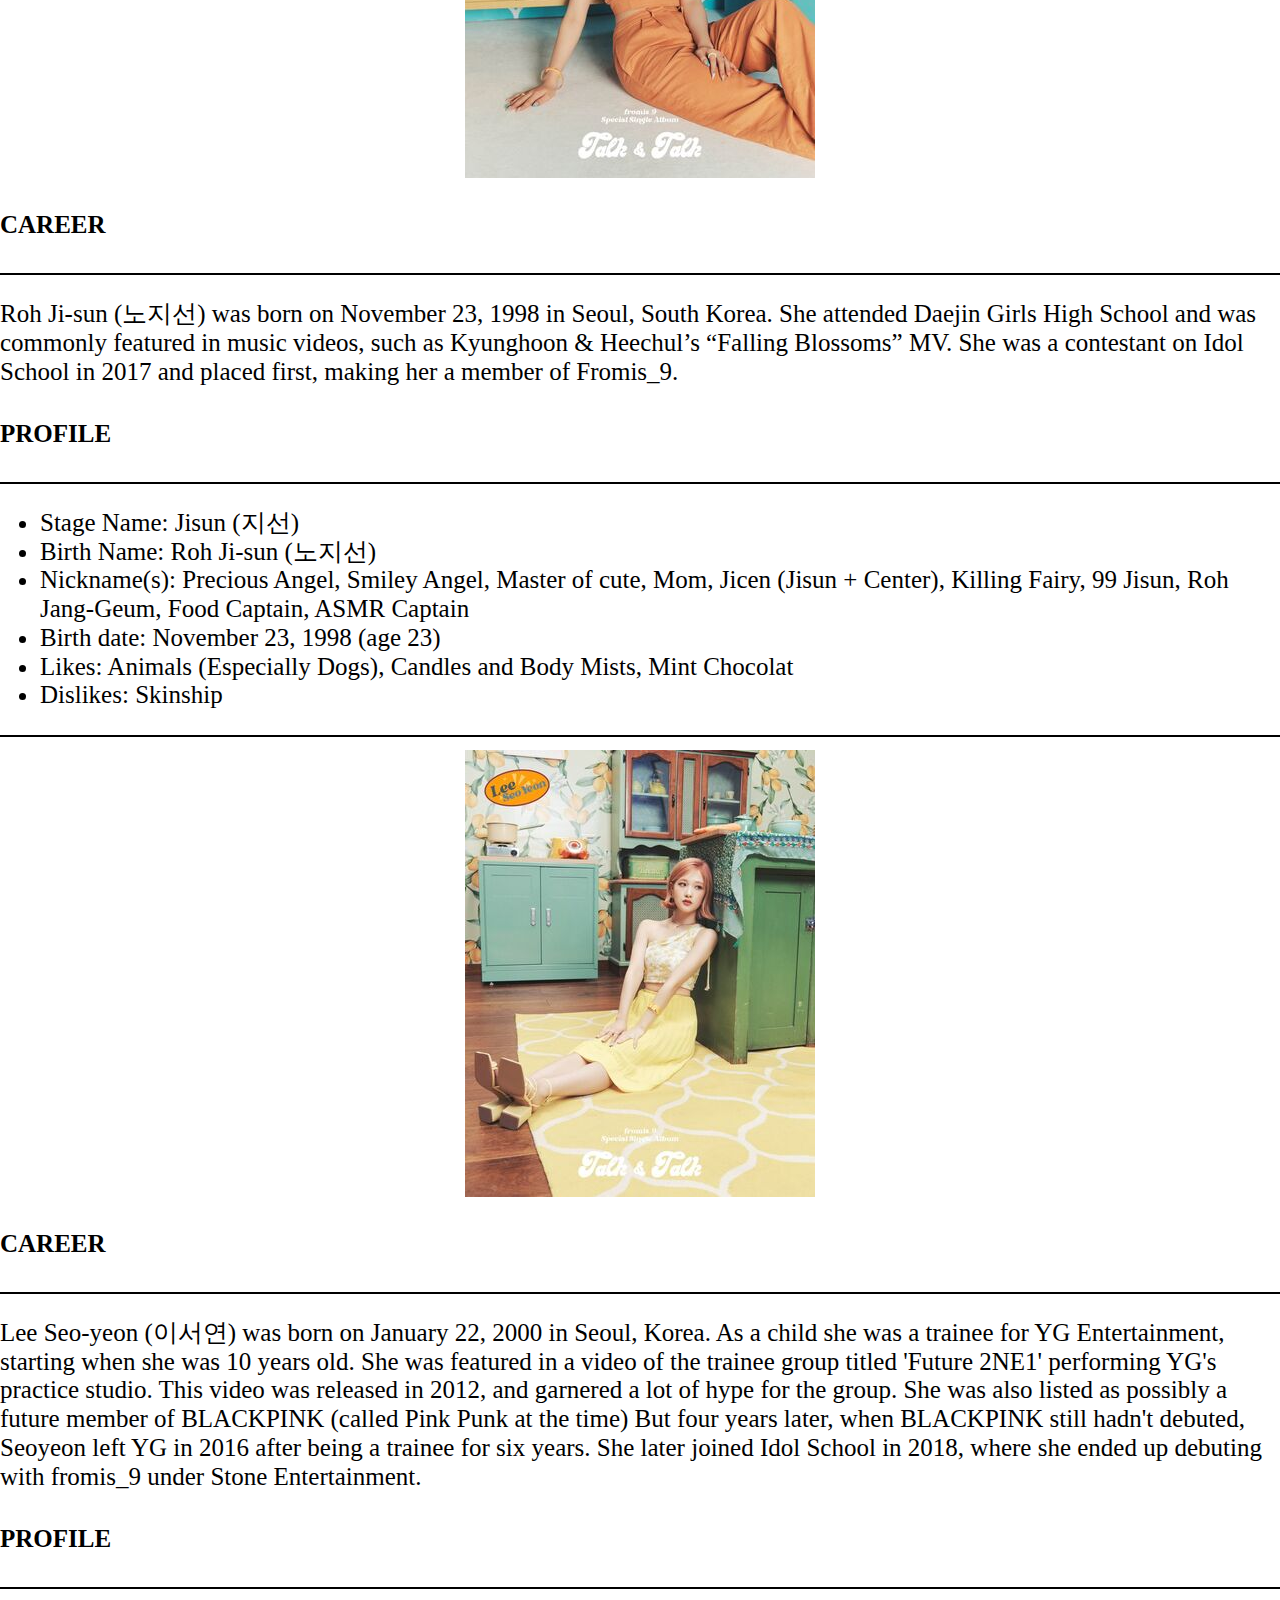
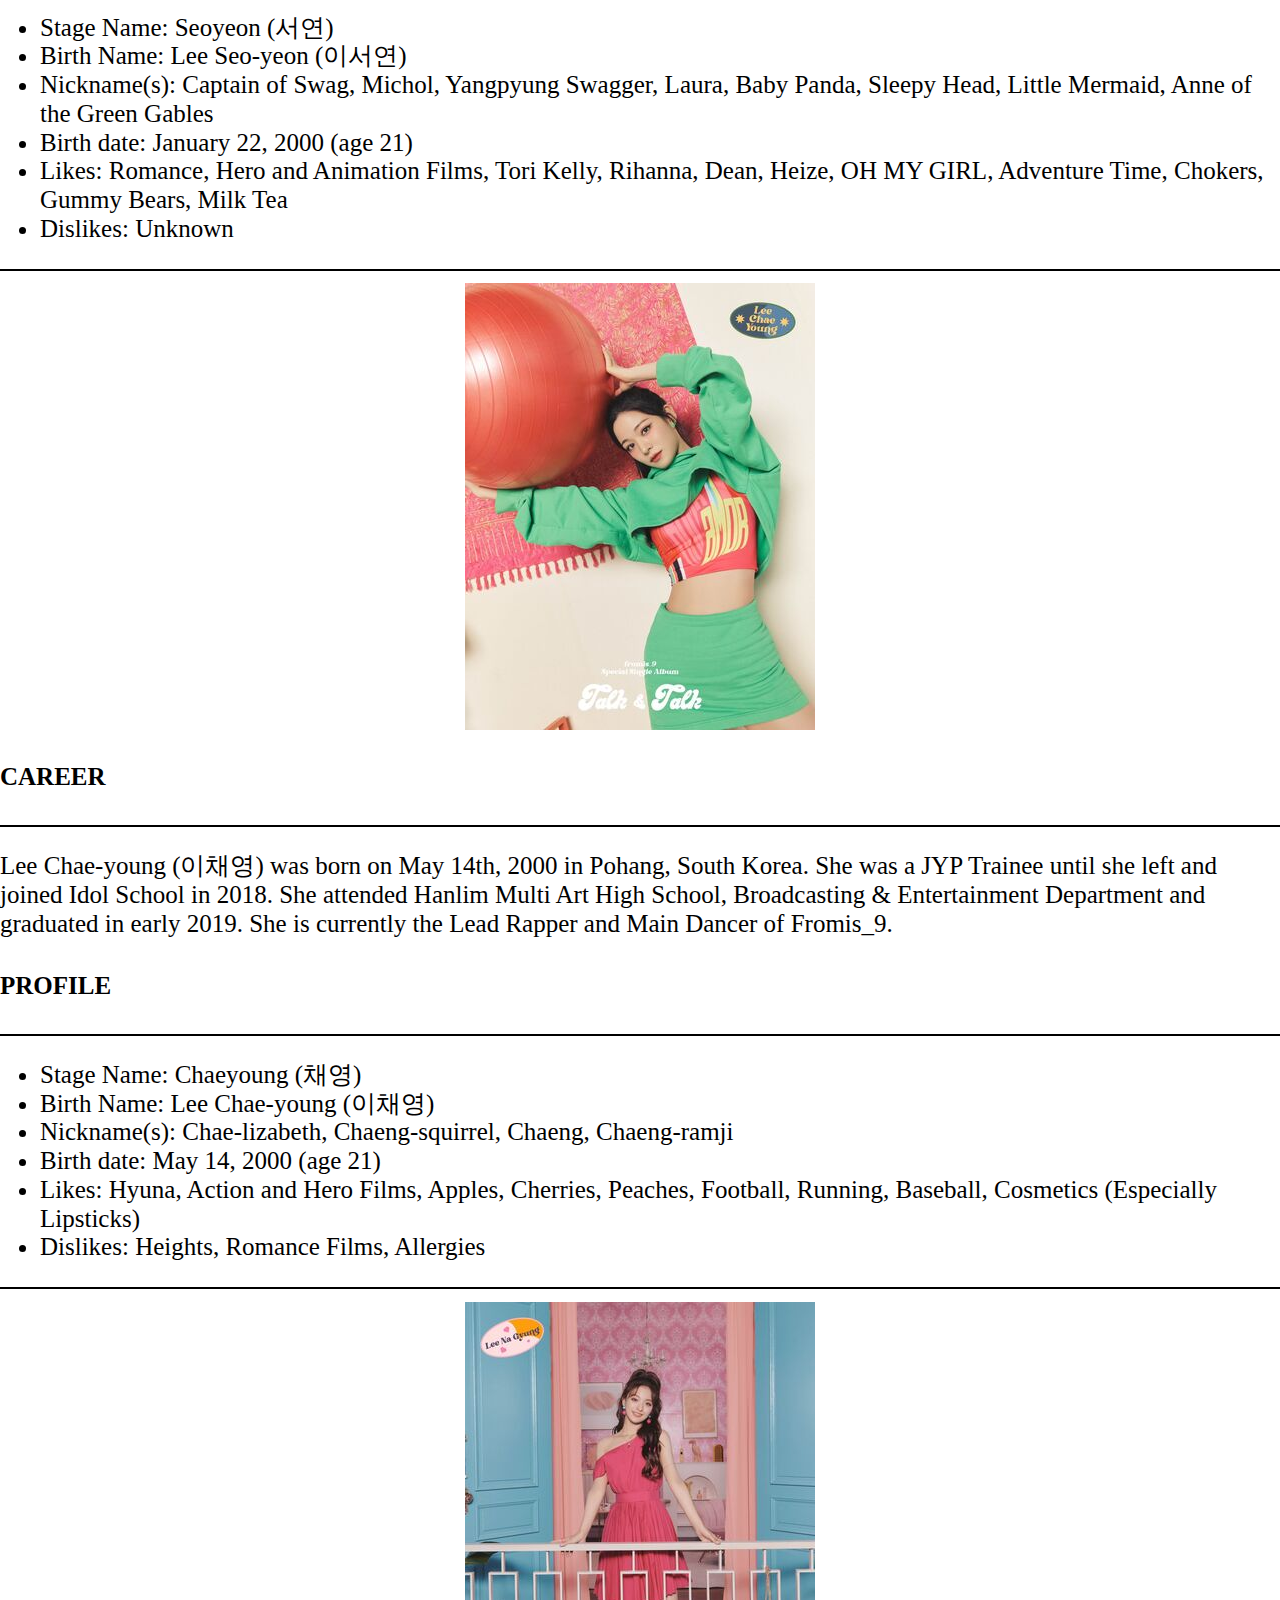
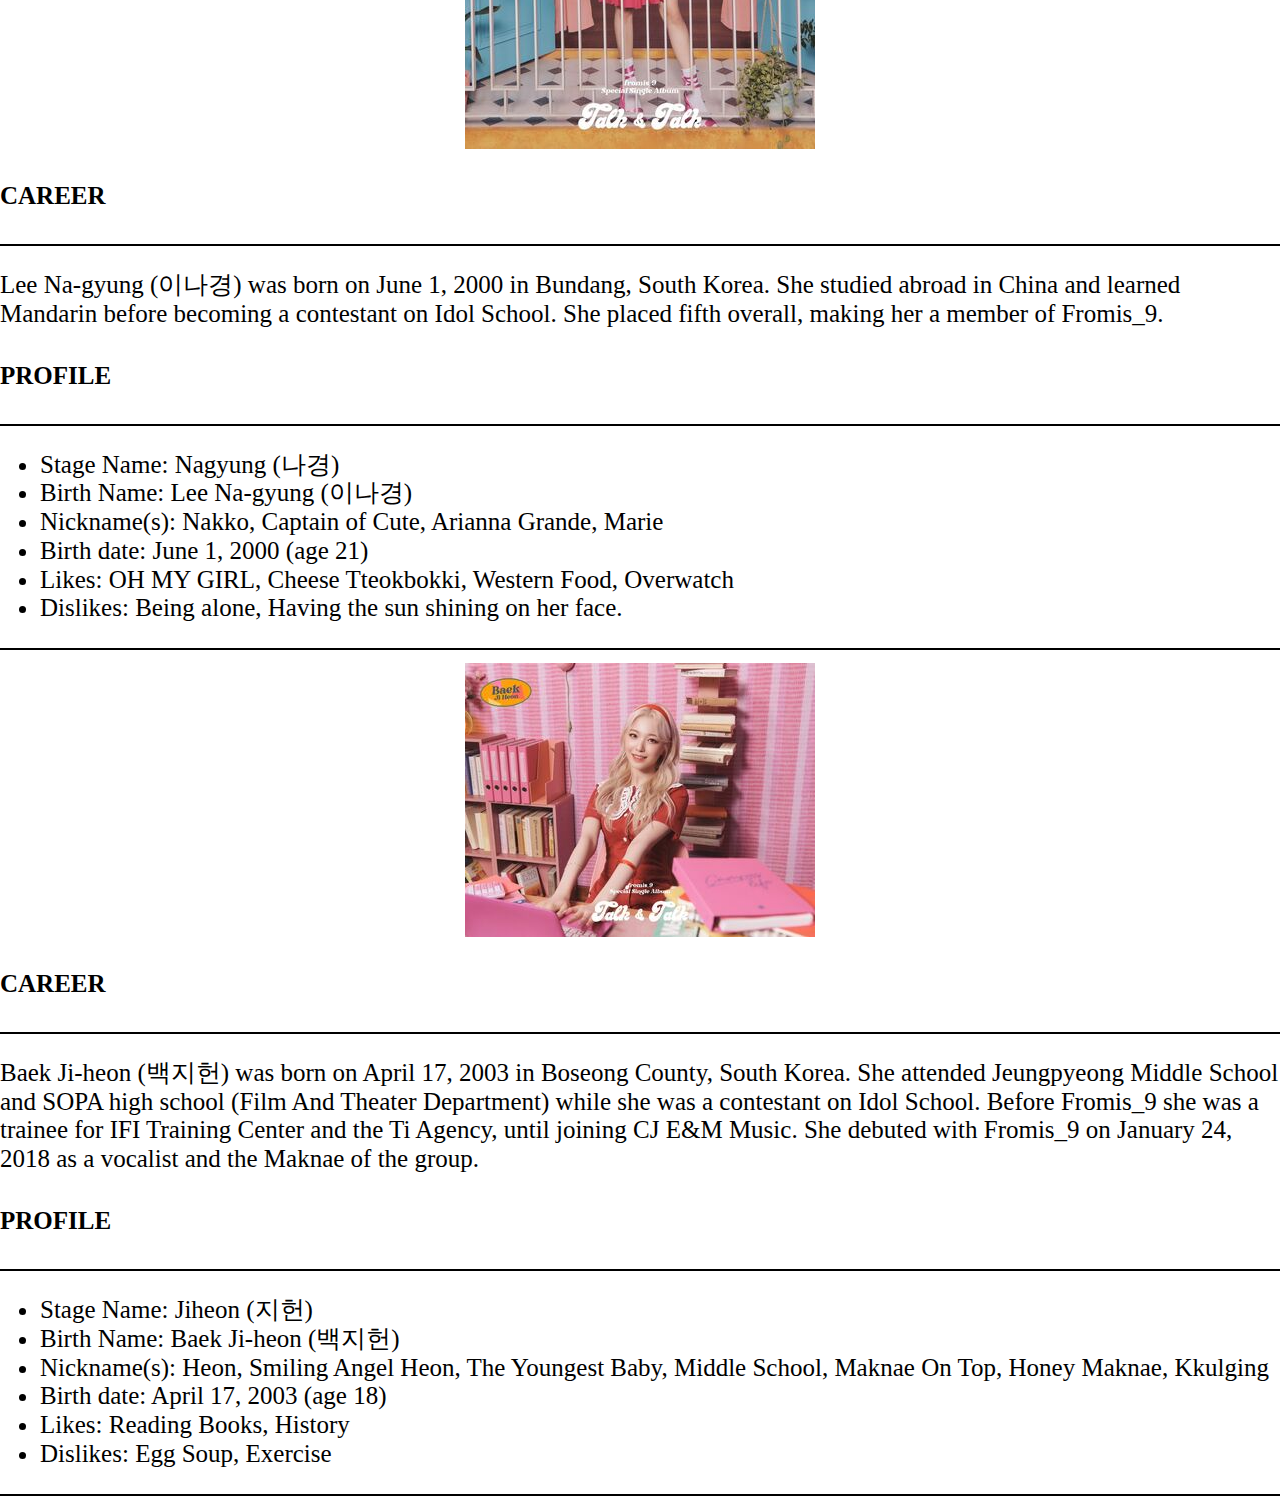
==== commit c4683b11: "asg1 changes" ====
--- a/index.html
+++ b/index.html
@@ -6,7 +6,6 @@
     <title>Fromis_9</title>
     <link href="styles.css" rel="stylesheet" type="text/css" />
   </head>
-  <br>
   <header>
       <a class="active" href="index.html"><img src="assignment1pics/fromis_logo.png" alt="" style="width: 150px;"></a>
         
--- a/styles.css
+++ b/styles.css
@@ -34,10 +34,7 @@
     list-style-position: inside;
   }
 
- 
-  
-
-  
+
   .flex-container{
     display: flex;
     flex-direction: row-reverse;
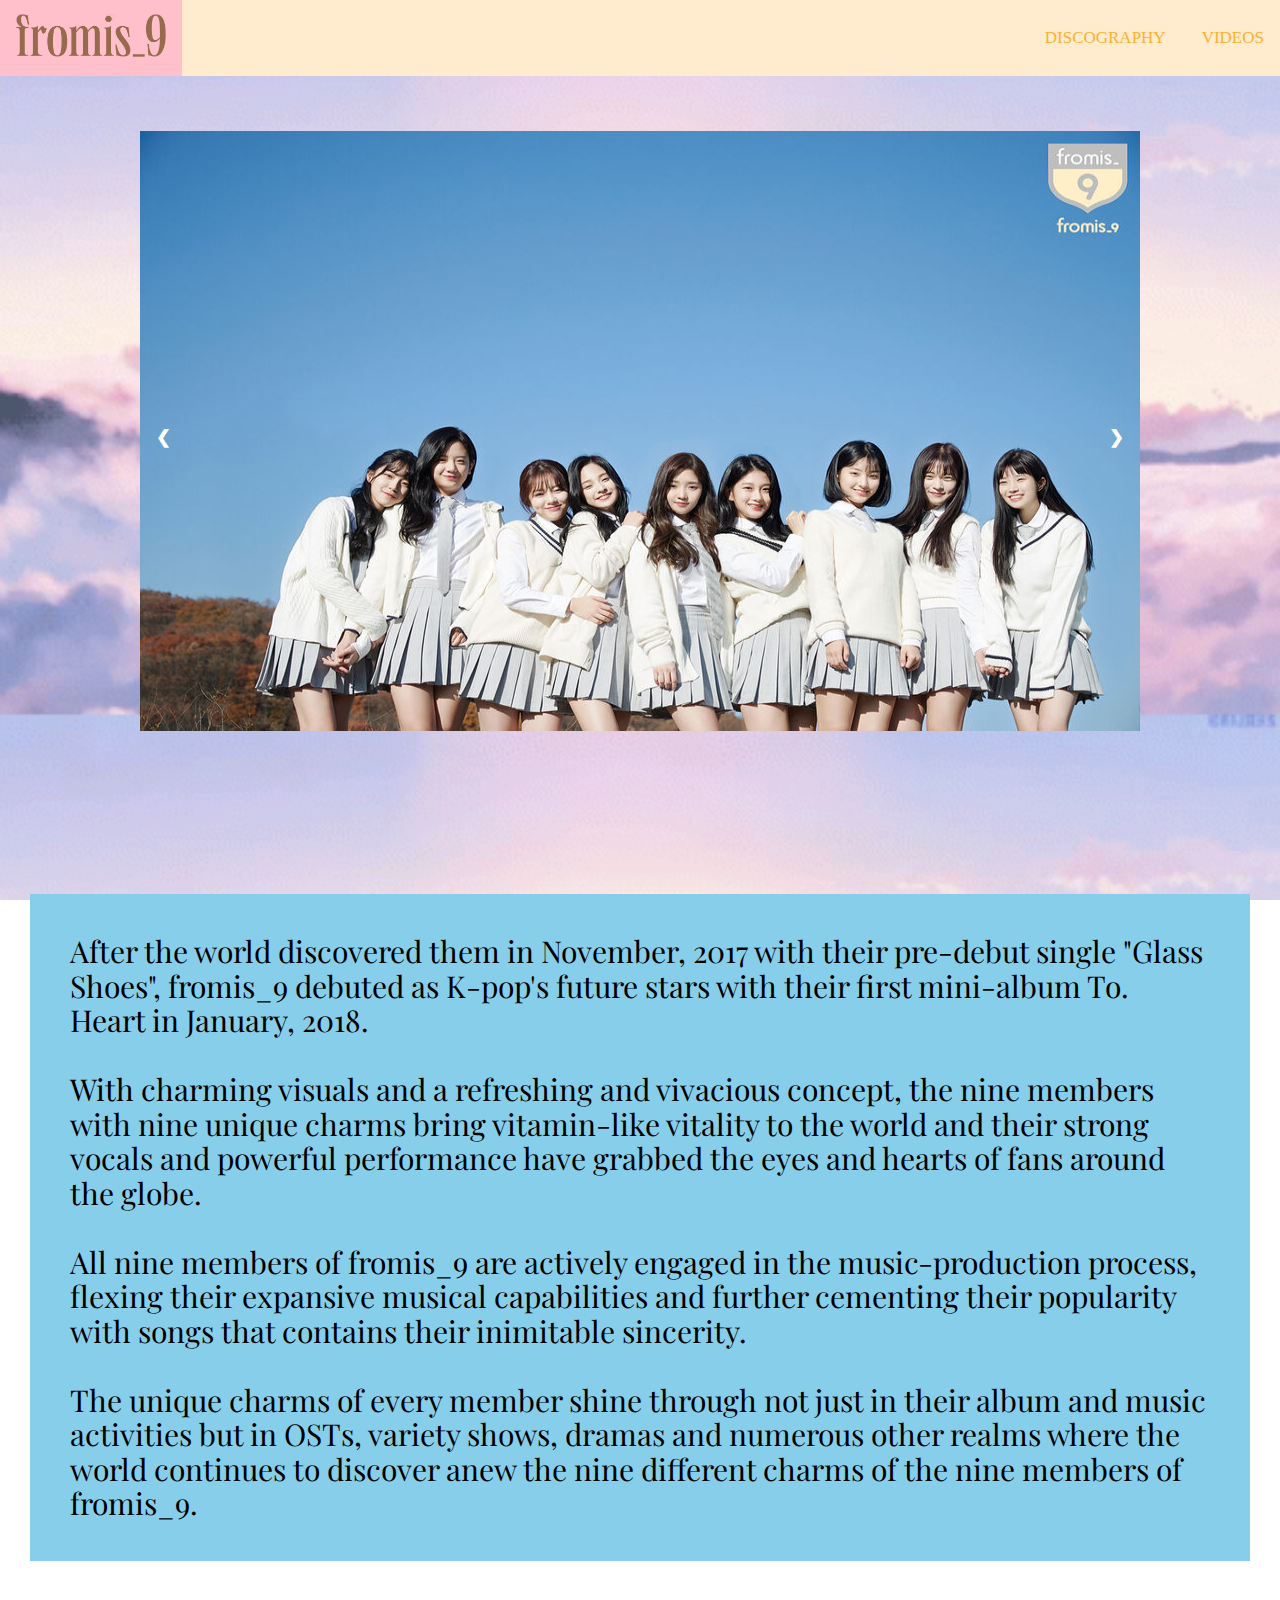
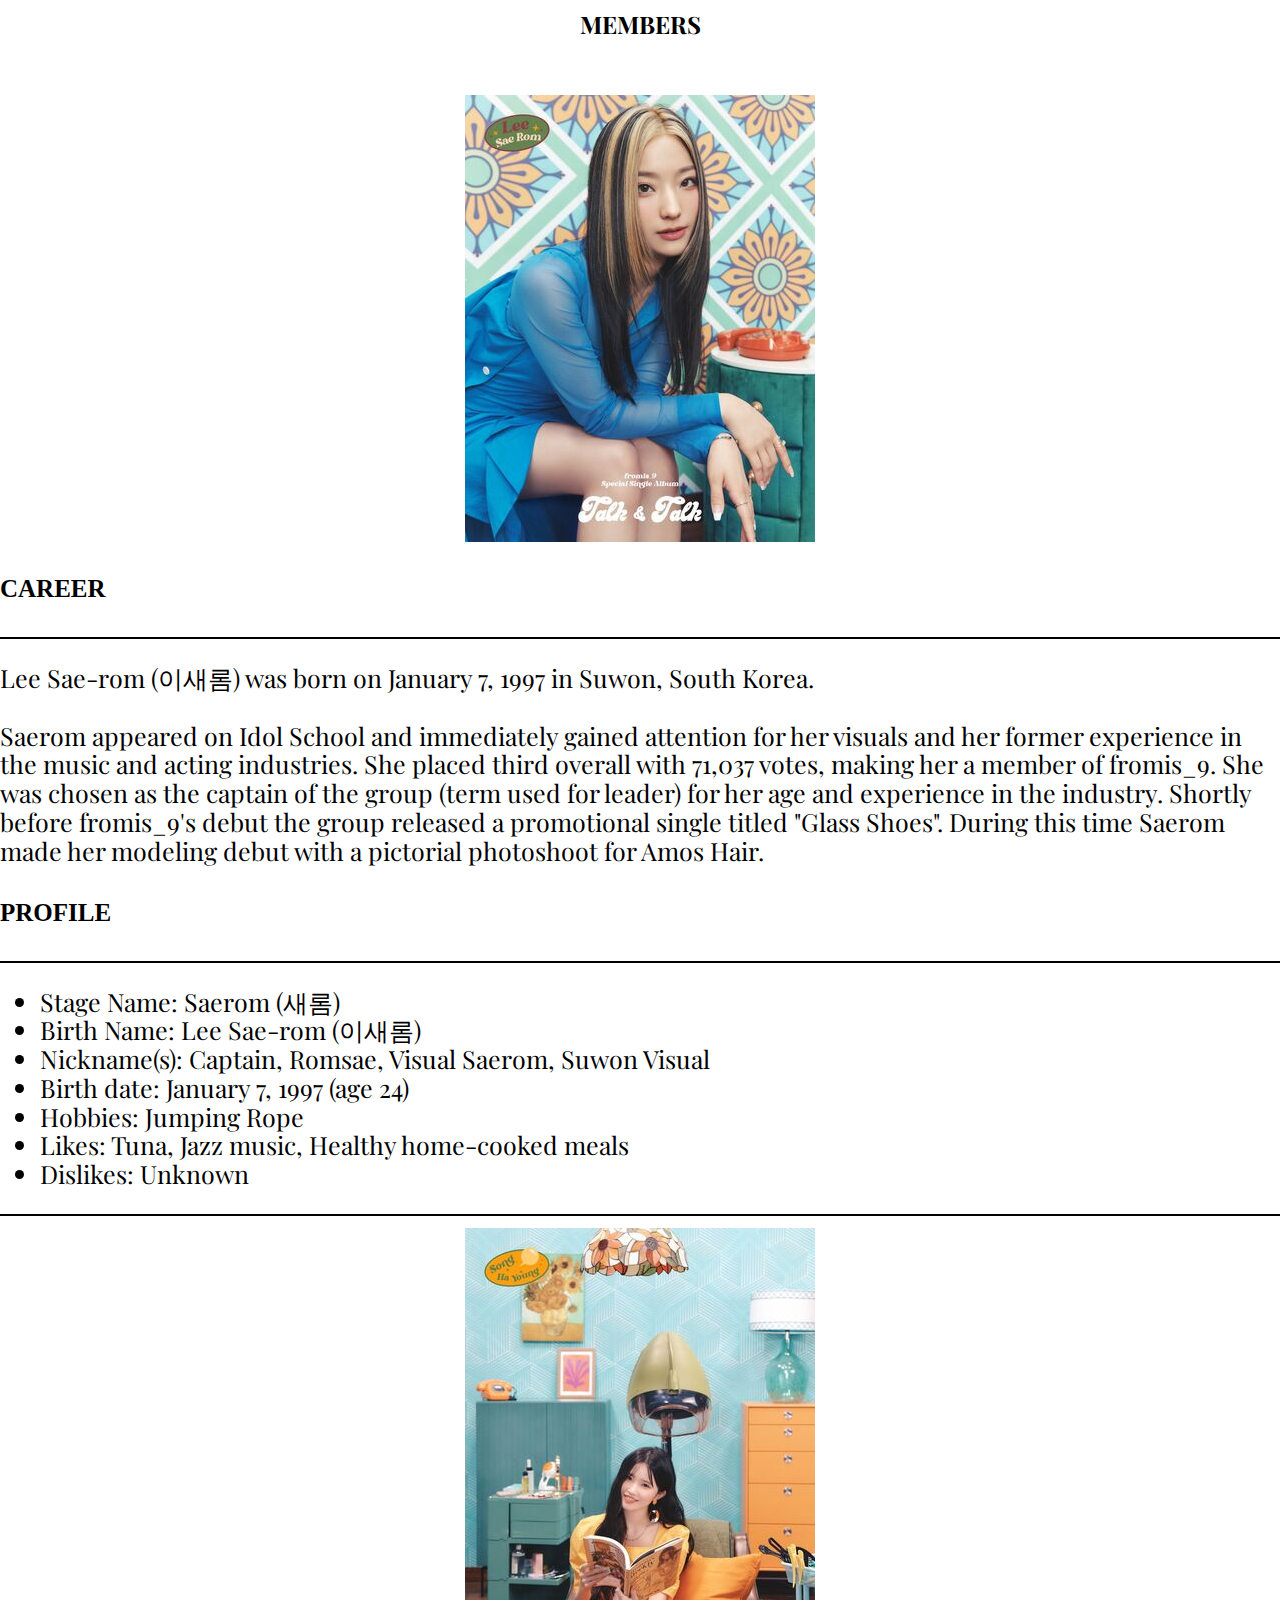
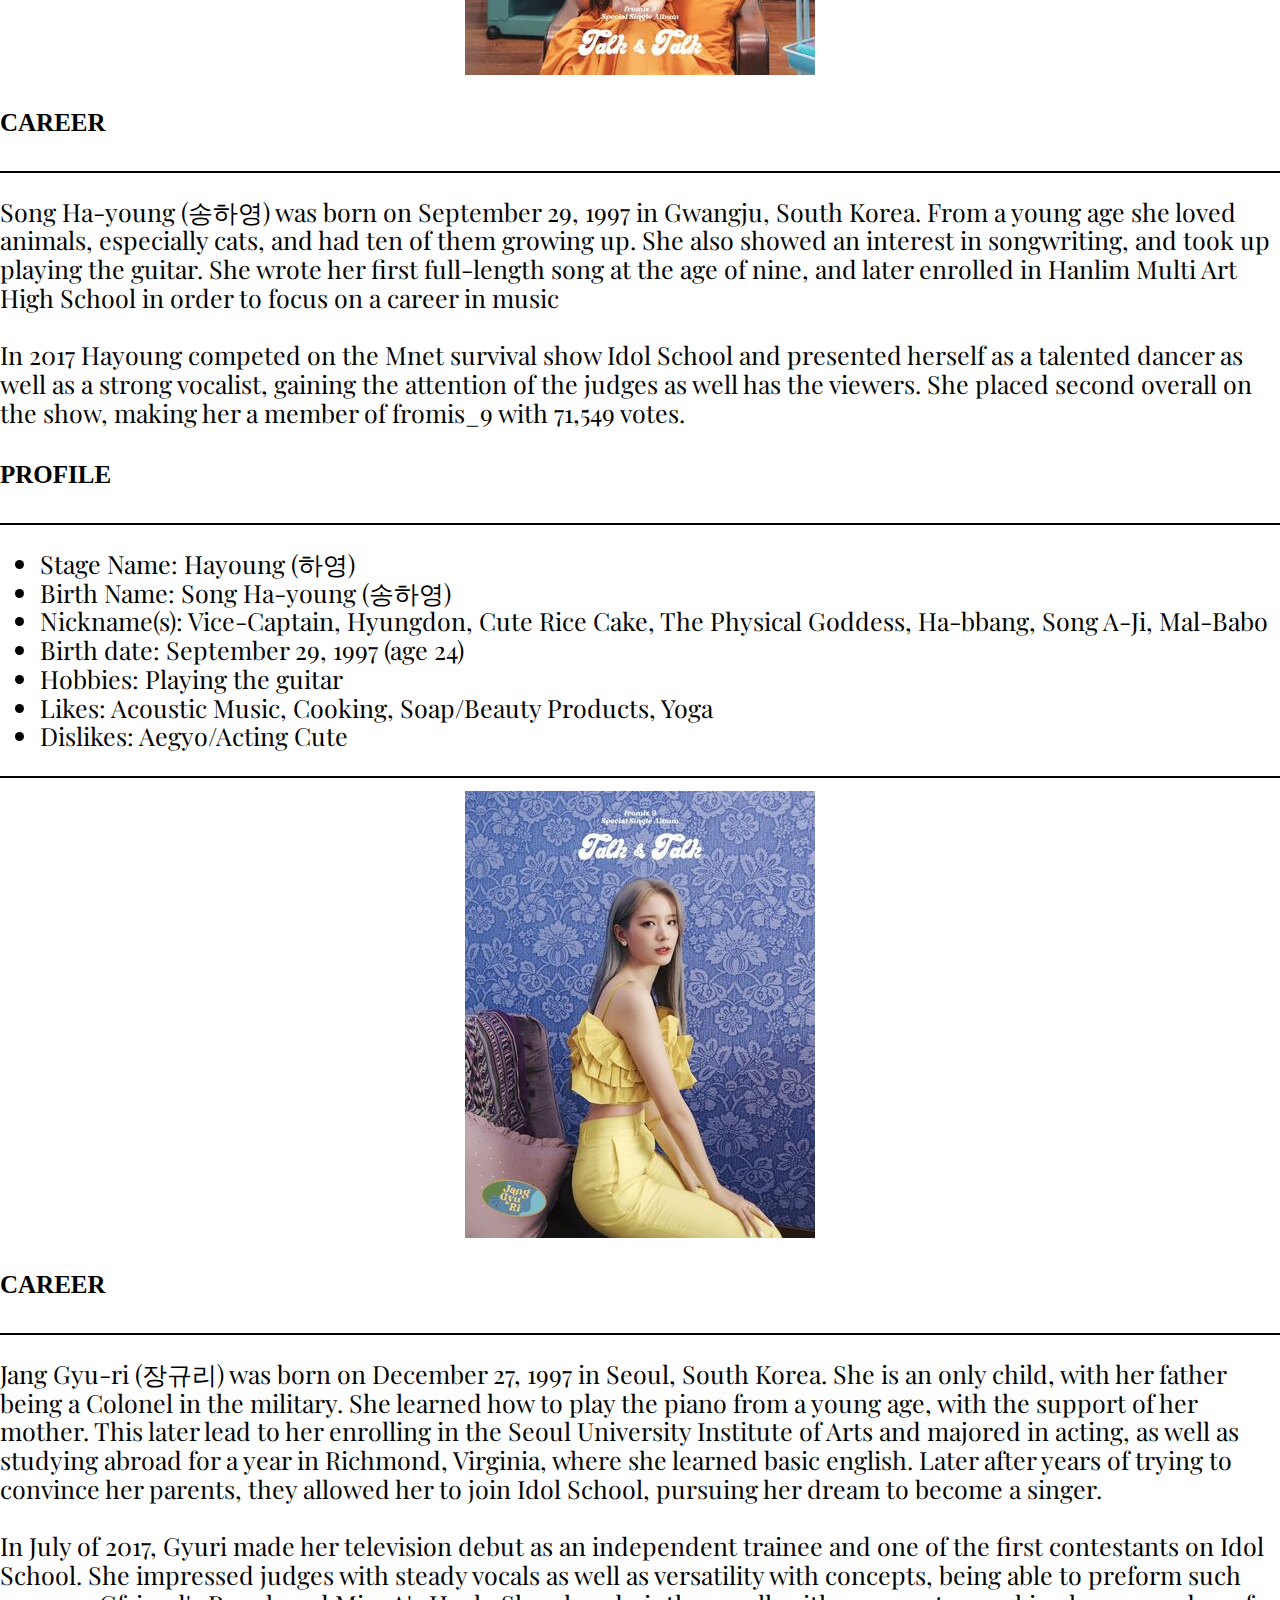
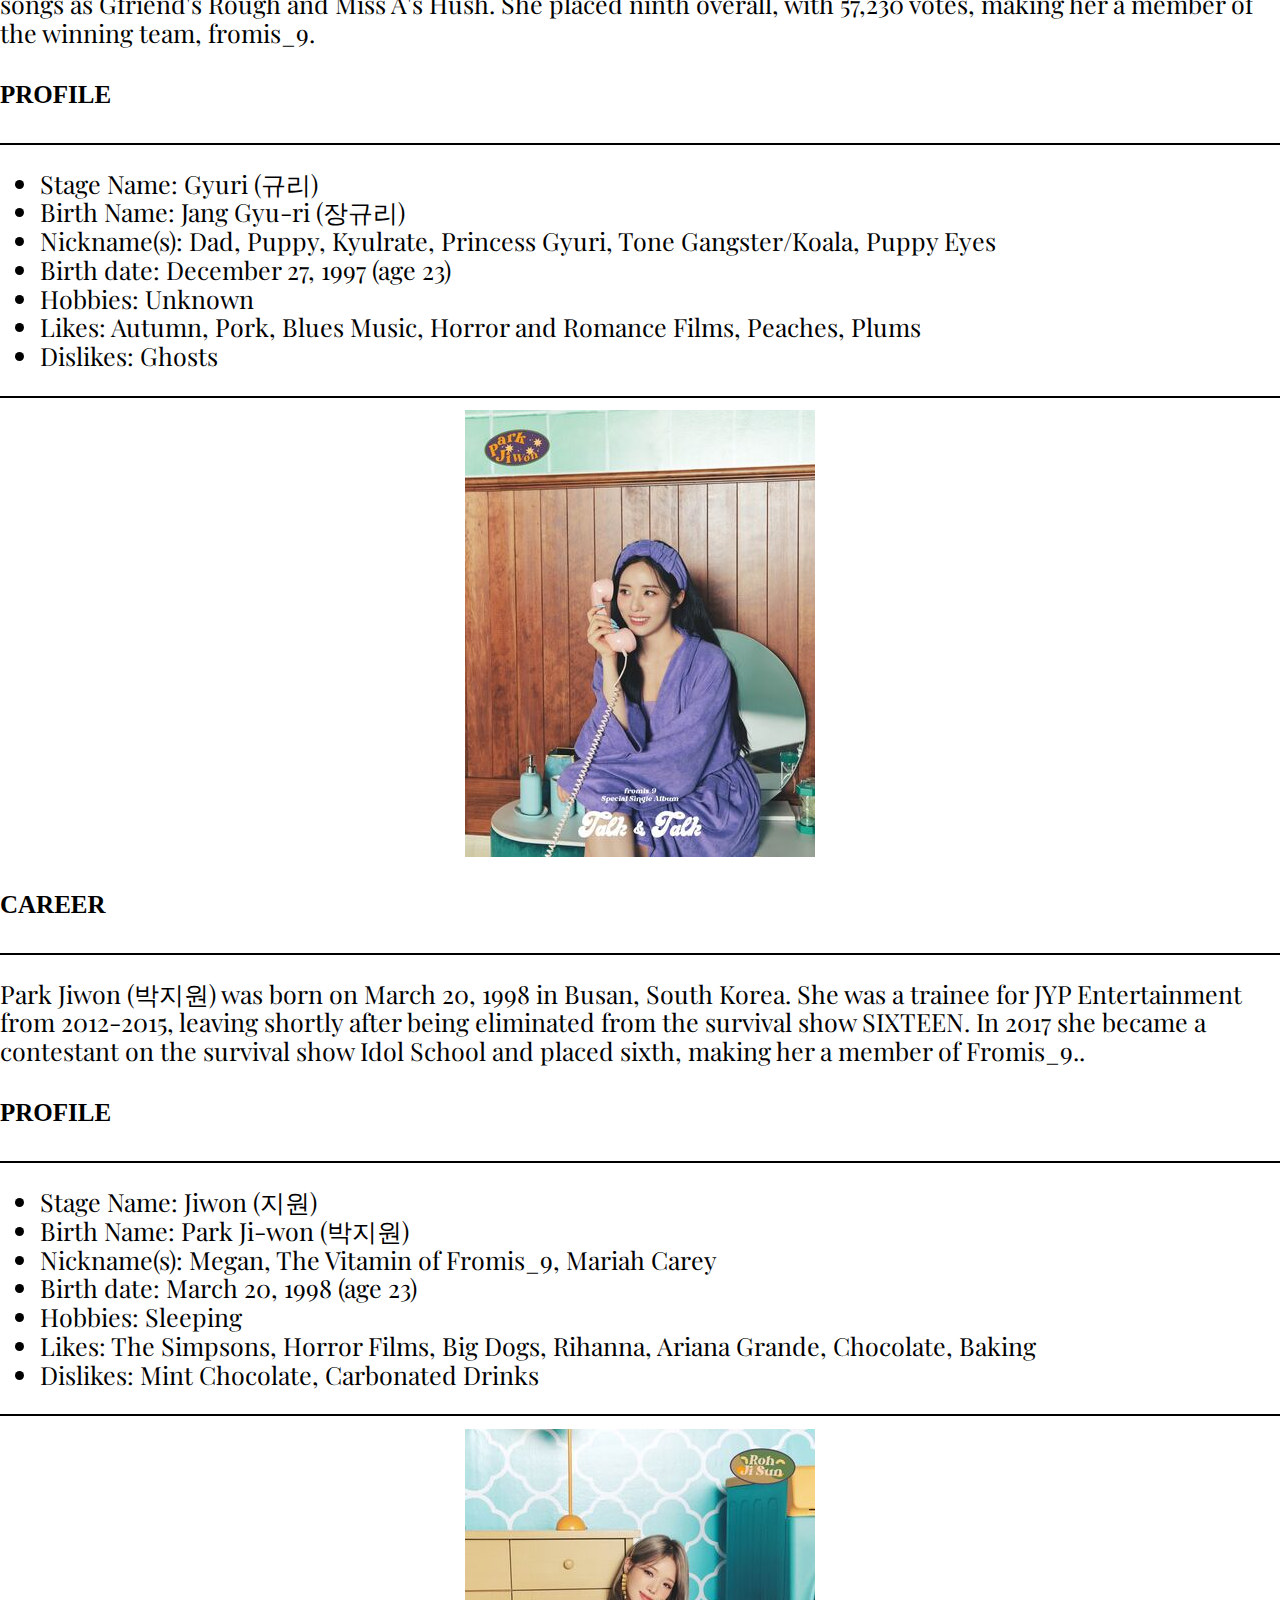
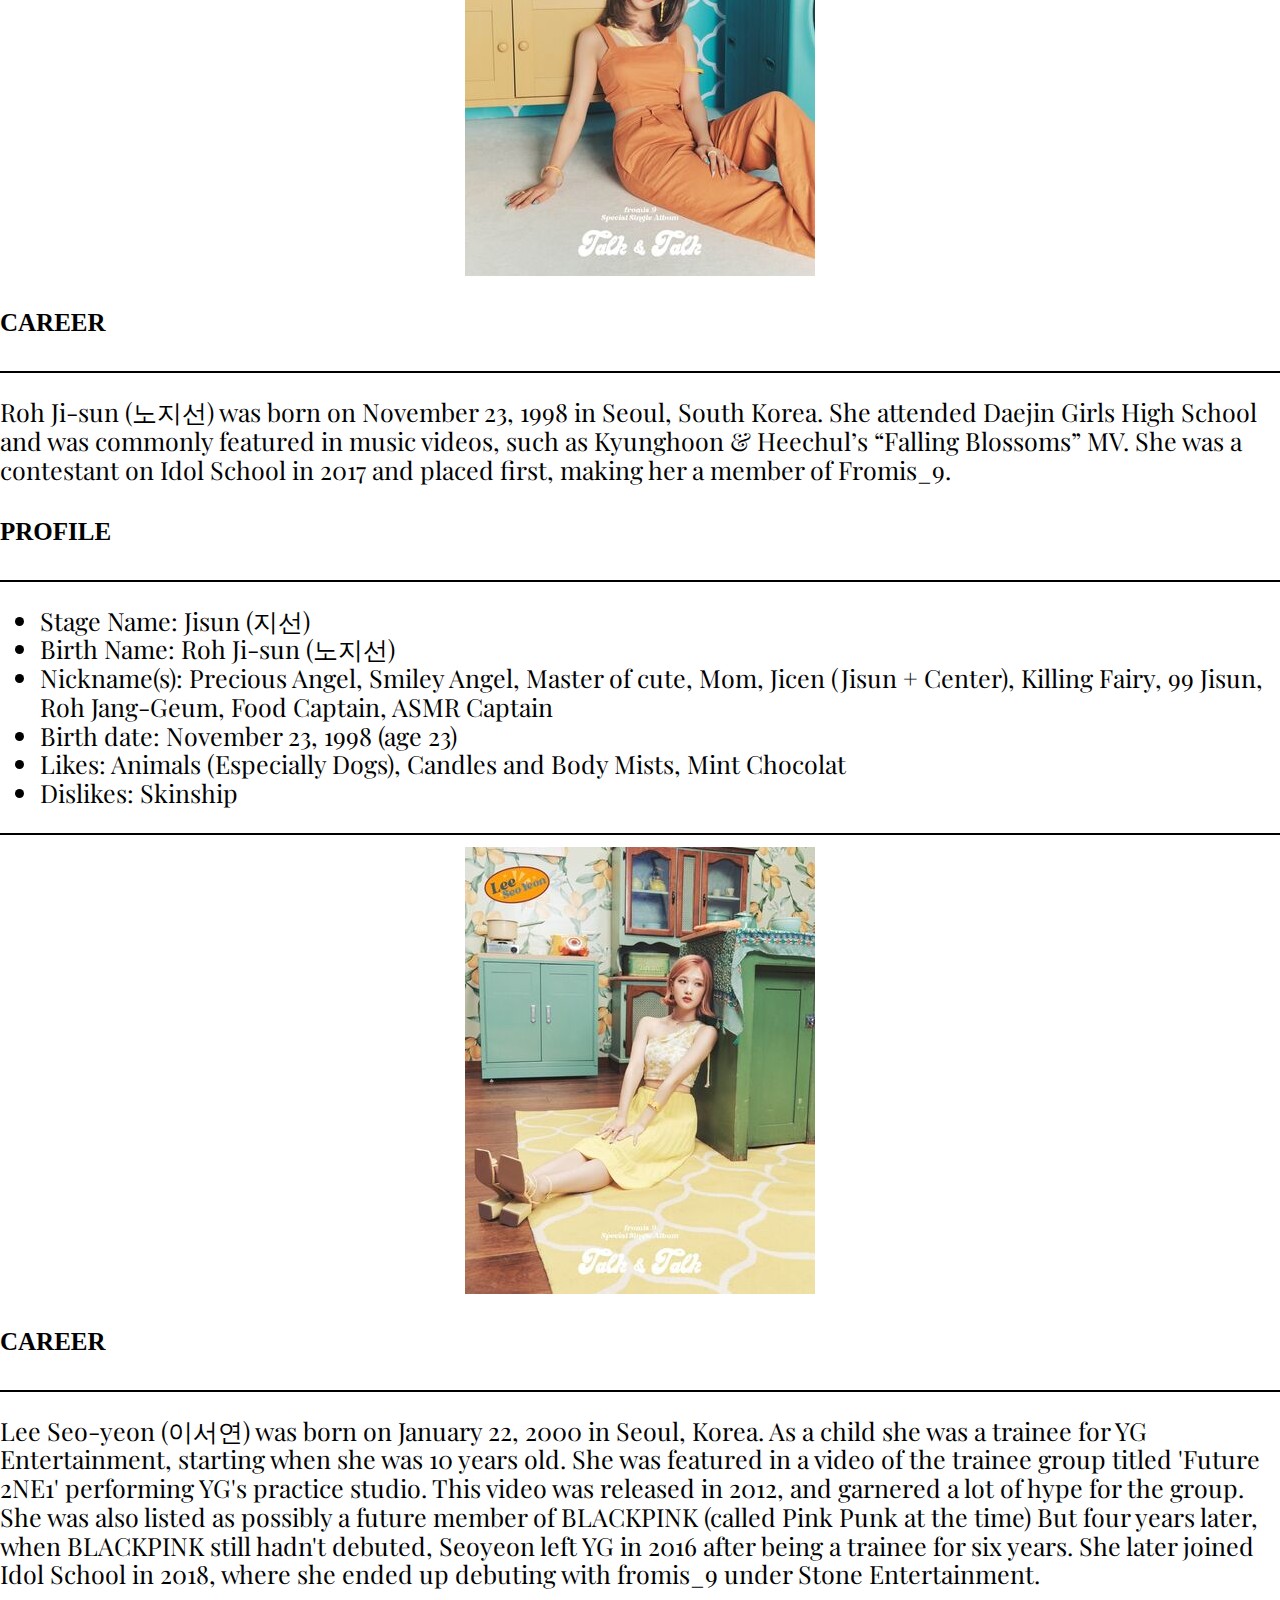
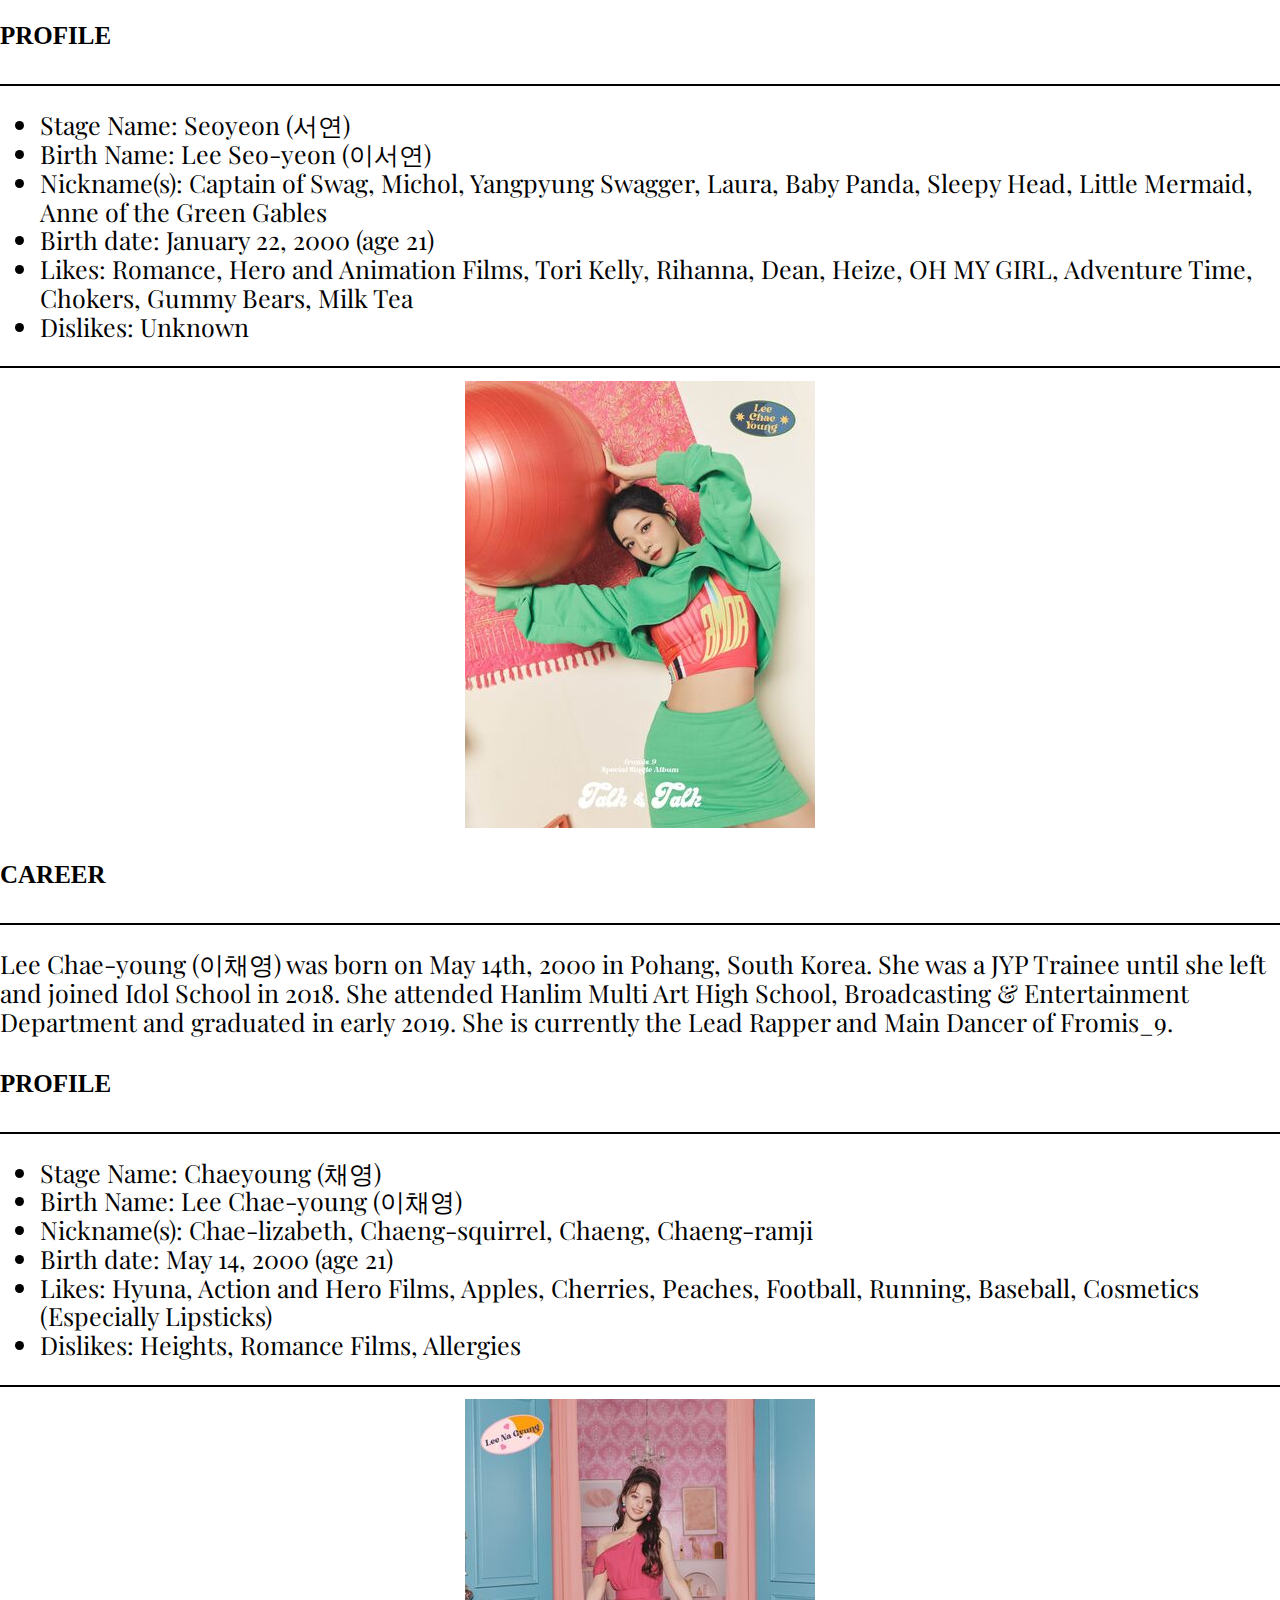
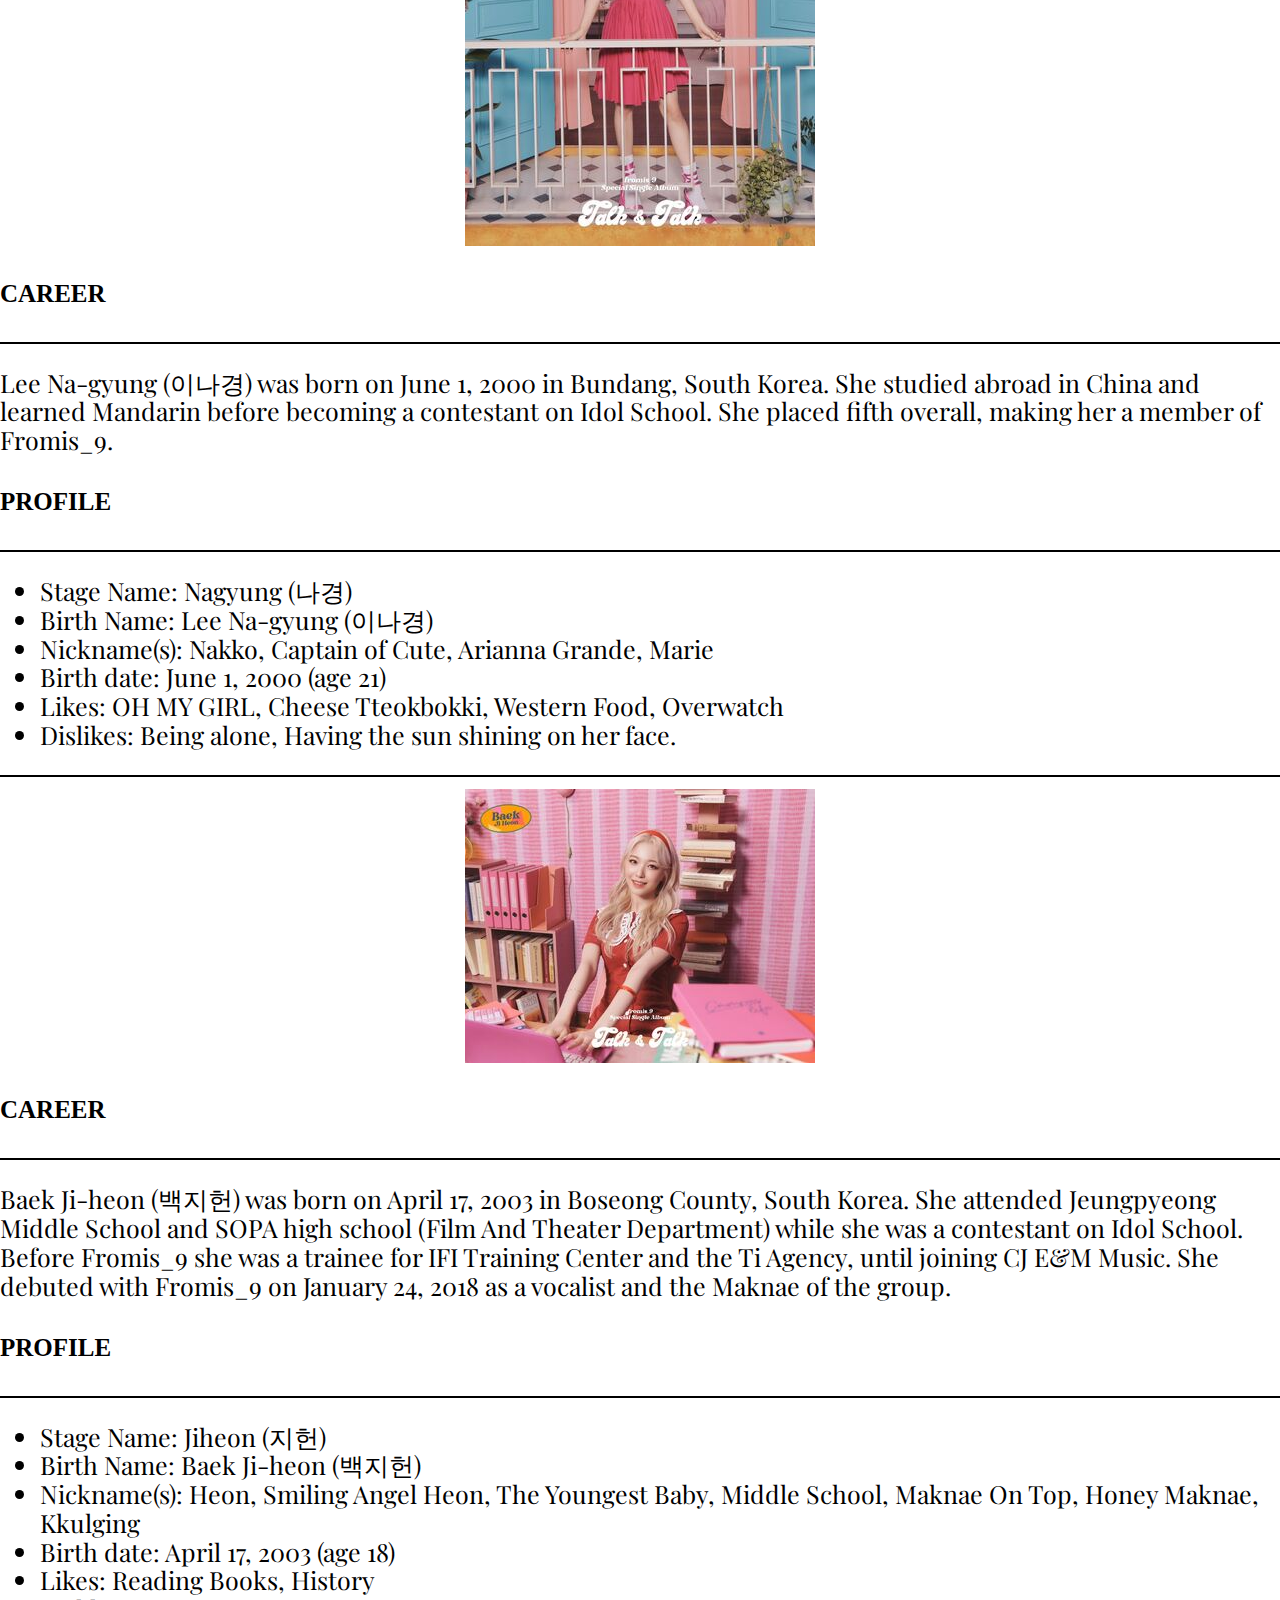
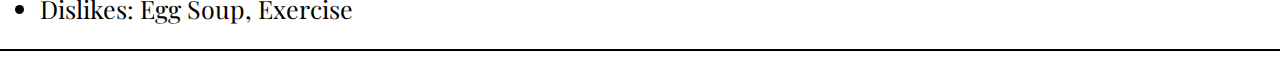
==== commit 86dc7fc5: "asg1 changes" ====
--- a/index.html
+++ b/index.html
@@ -5,6 +5,9 @@
     <meta name="viewport" content="width=device-width">
     <title>Fromis_9</title>
     <link href="styles.css" rel="stylesheet" type="text/css" />
+    <link rel="preconnect" href="https://fonts.googleapis.com">
+    <link rel="preconnect" href="https://fonts.gstatic.com" crossorigin>
+    <link href="https://fonts.googleapis.com/css2?family=Playfair+Display&display=swap" rel="stylesheet">
   </head>
   <header>
       <a class="active" href="index.html"><img src="assignment1pics/fromis_logo.png" alt="" style="width: 150px;"></a>
--- a/styles.css
+++ b/styles.css
@@ -6,6 +6,22 @@
   height:100%;
   width:100%;
   }
+
+h1{
+  font-family: 'Playfair Display', serif;
+}
+
+h2{
+  font-family: 'Playfair Display', serif;
+}
+
+p{
+  font-family: 'Playfair Display', serif;
+}
+
+li{
+  font-family: 'Playfair Display', serif;
+}
 
 .songlist{
   font-size: 25px;
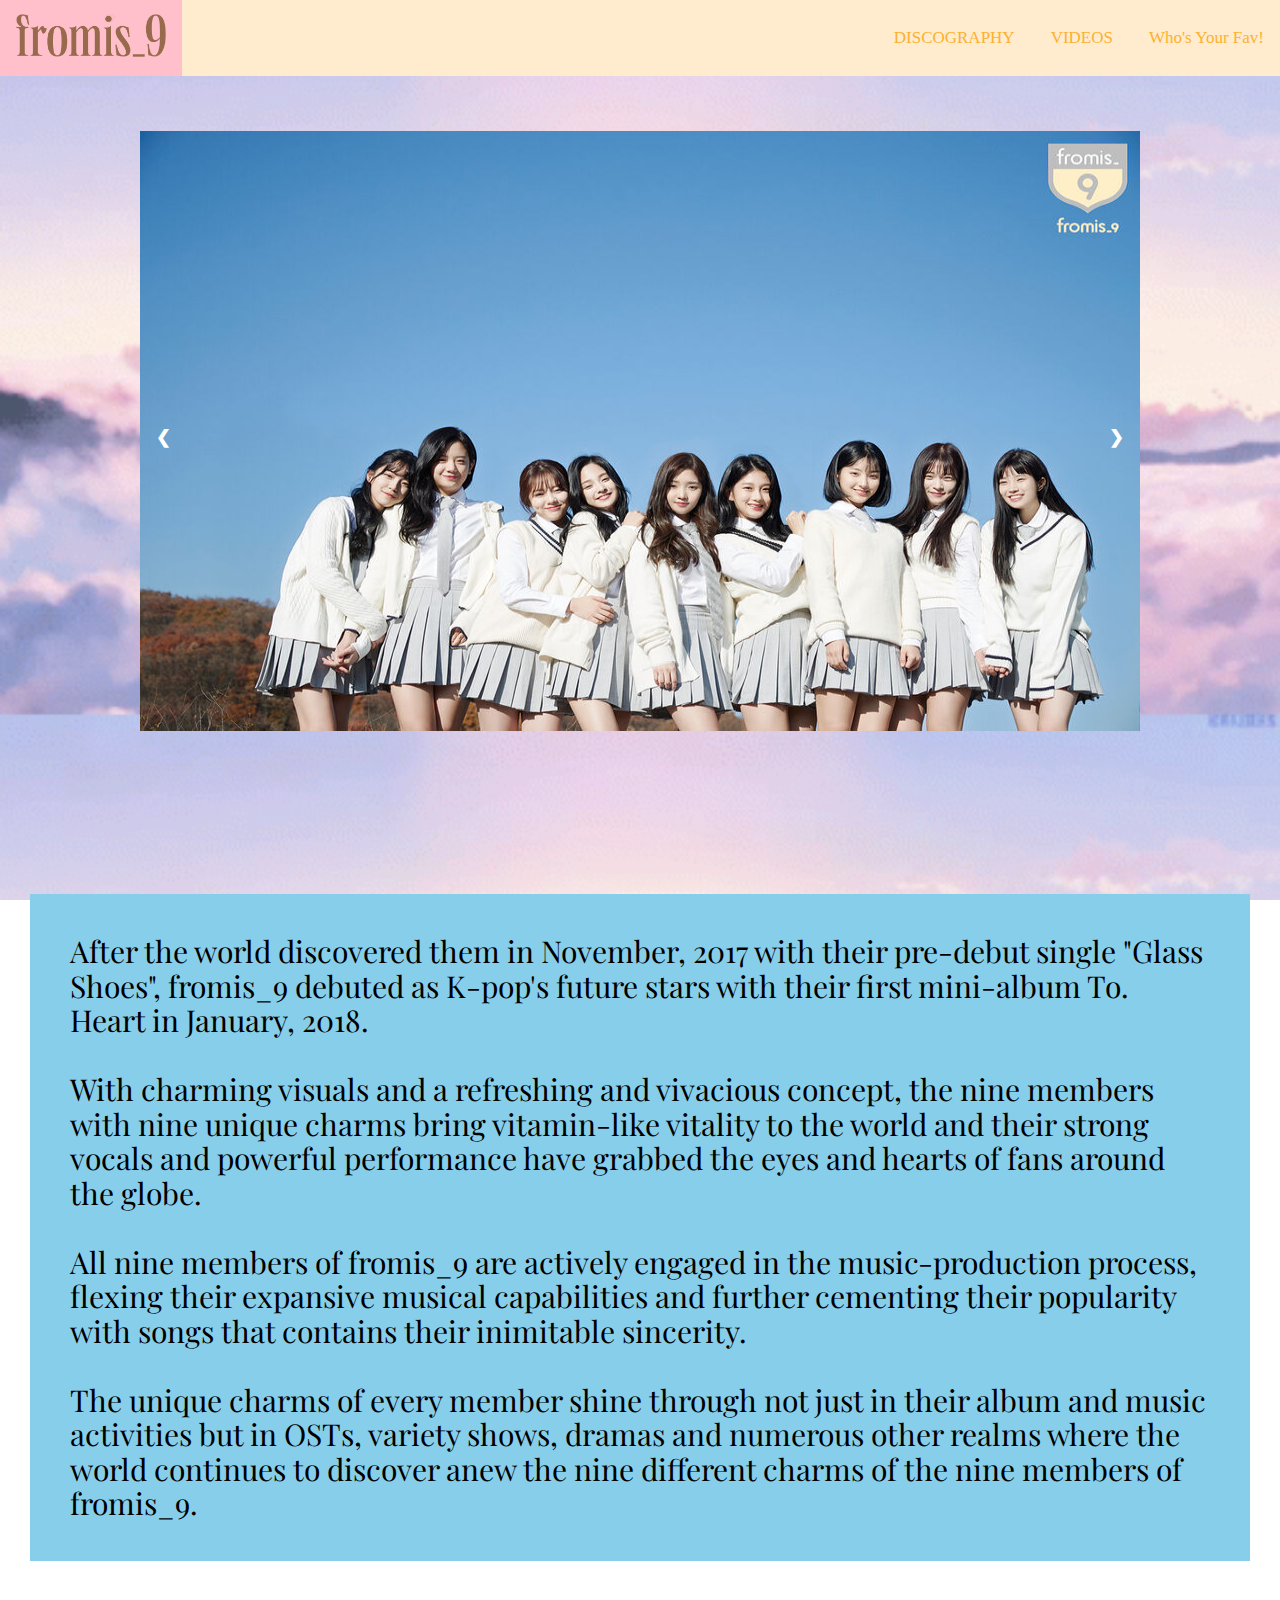
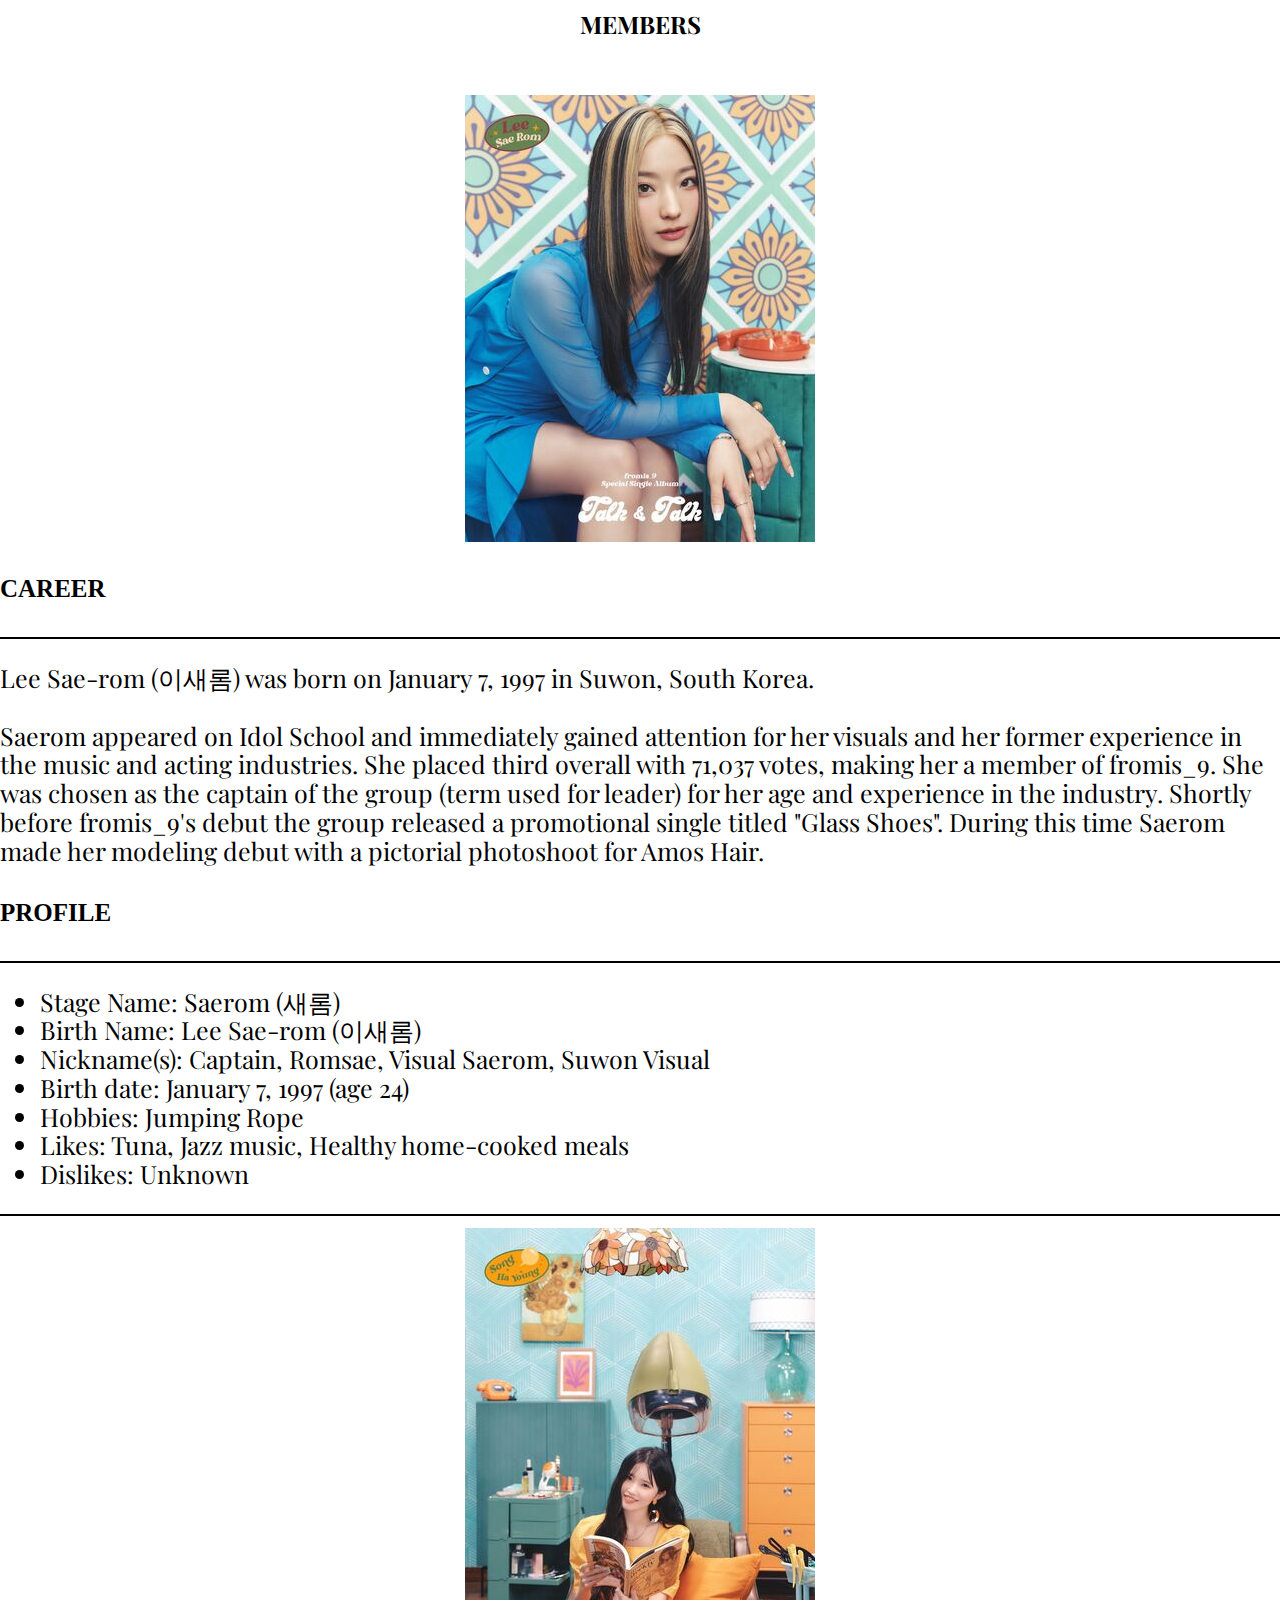
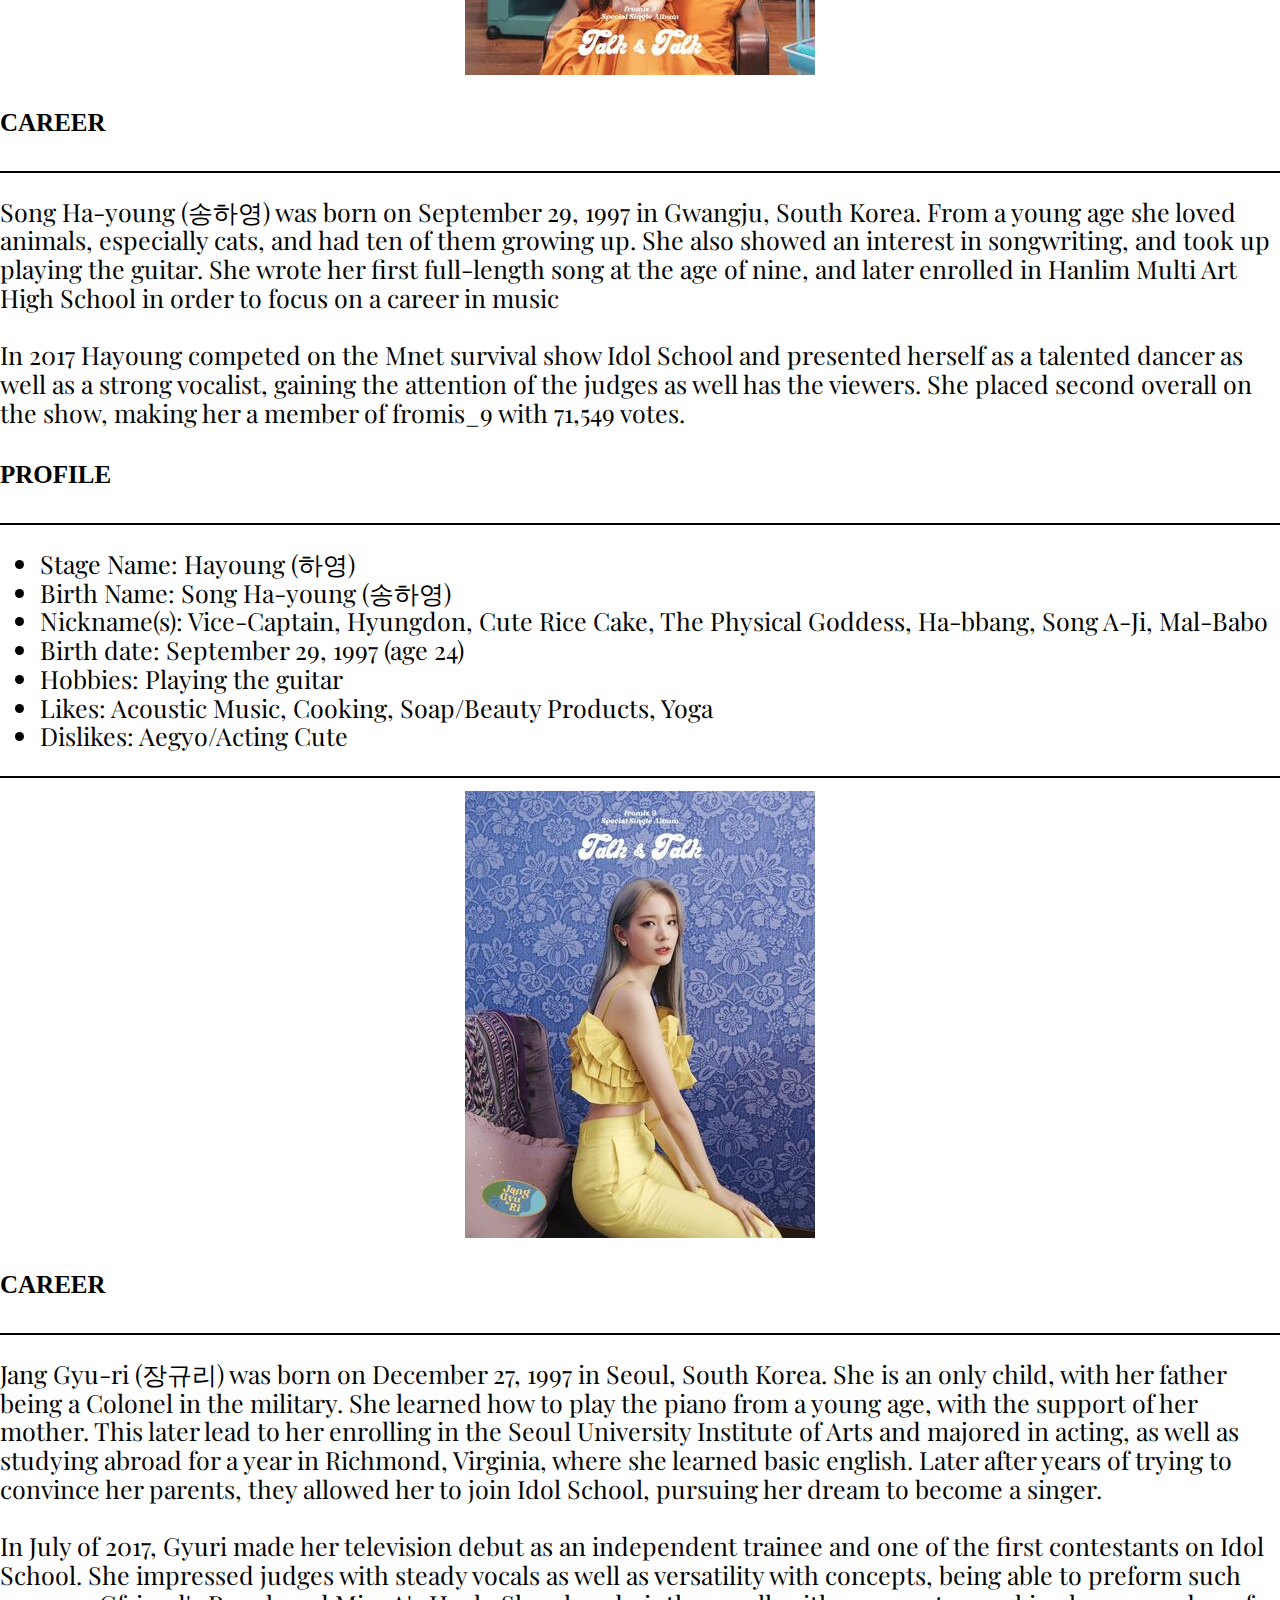
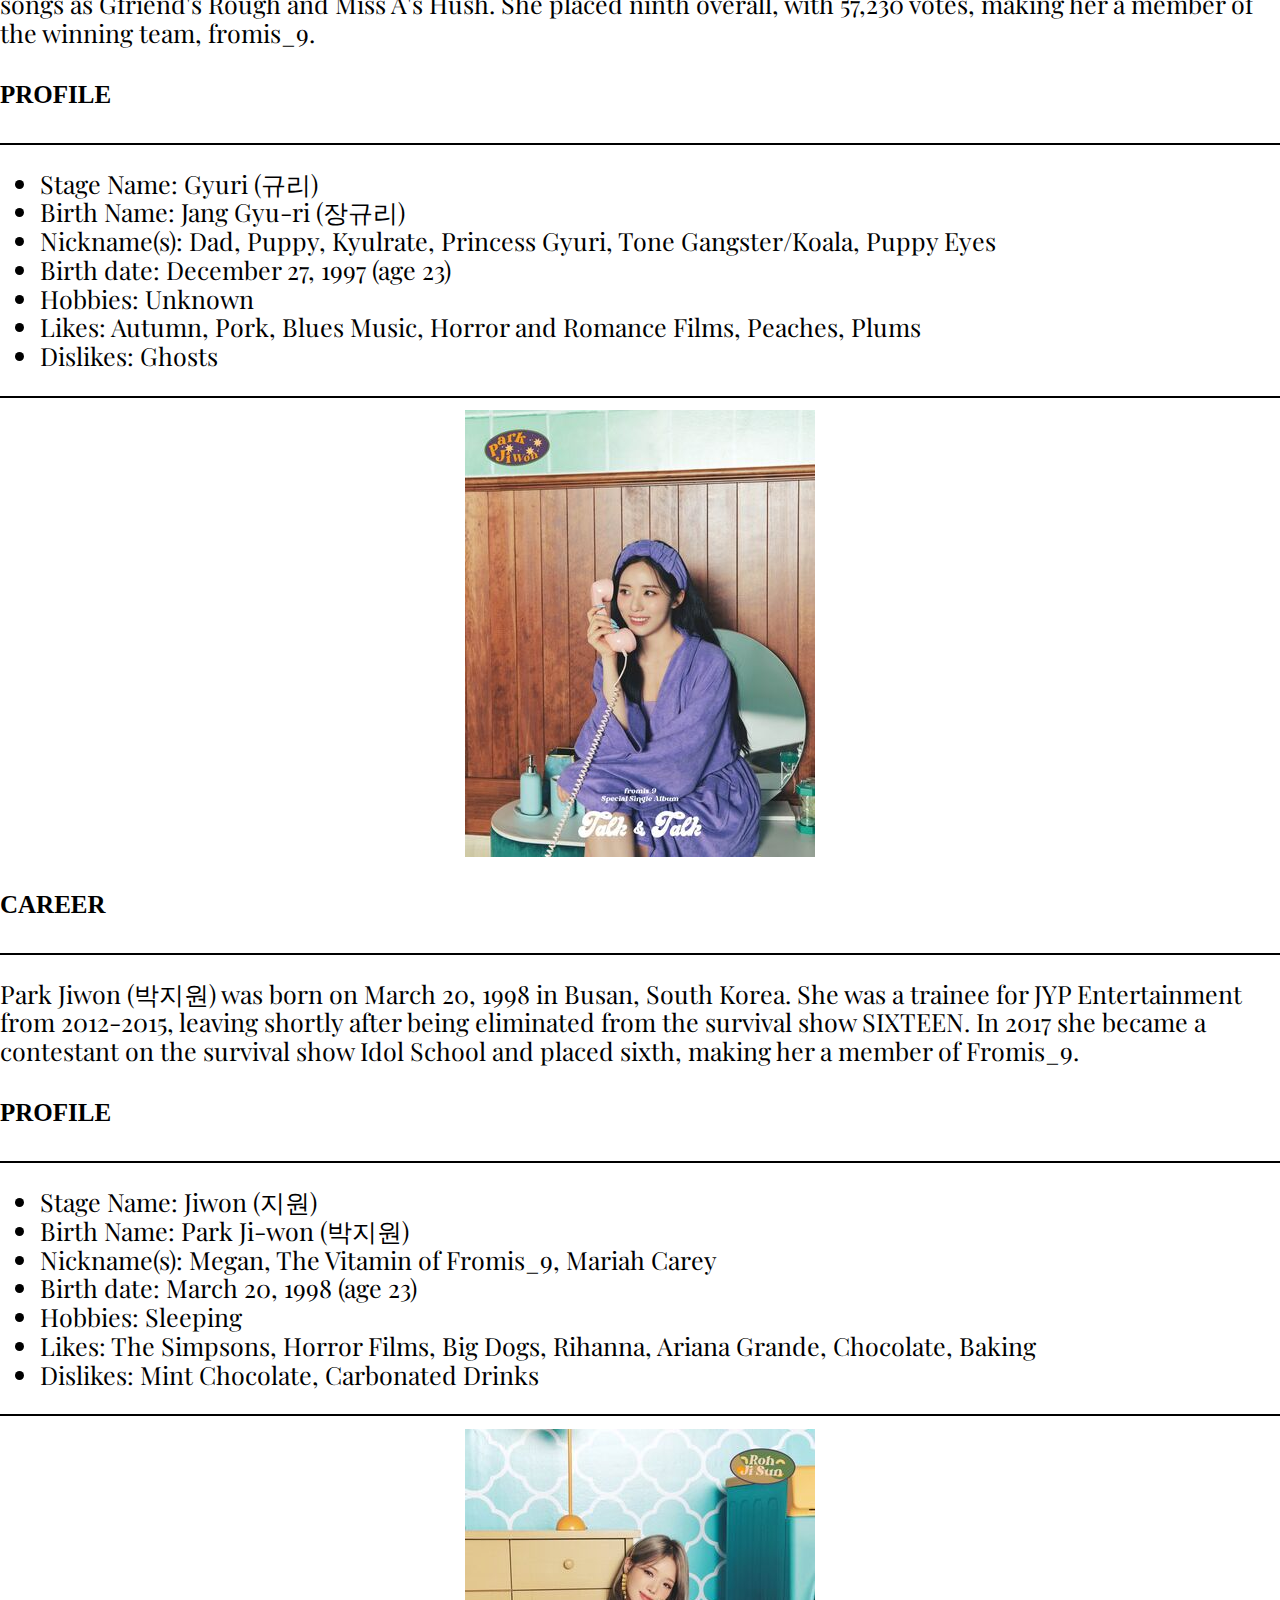
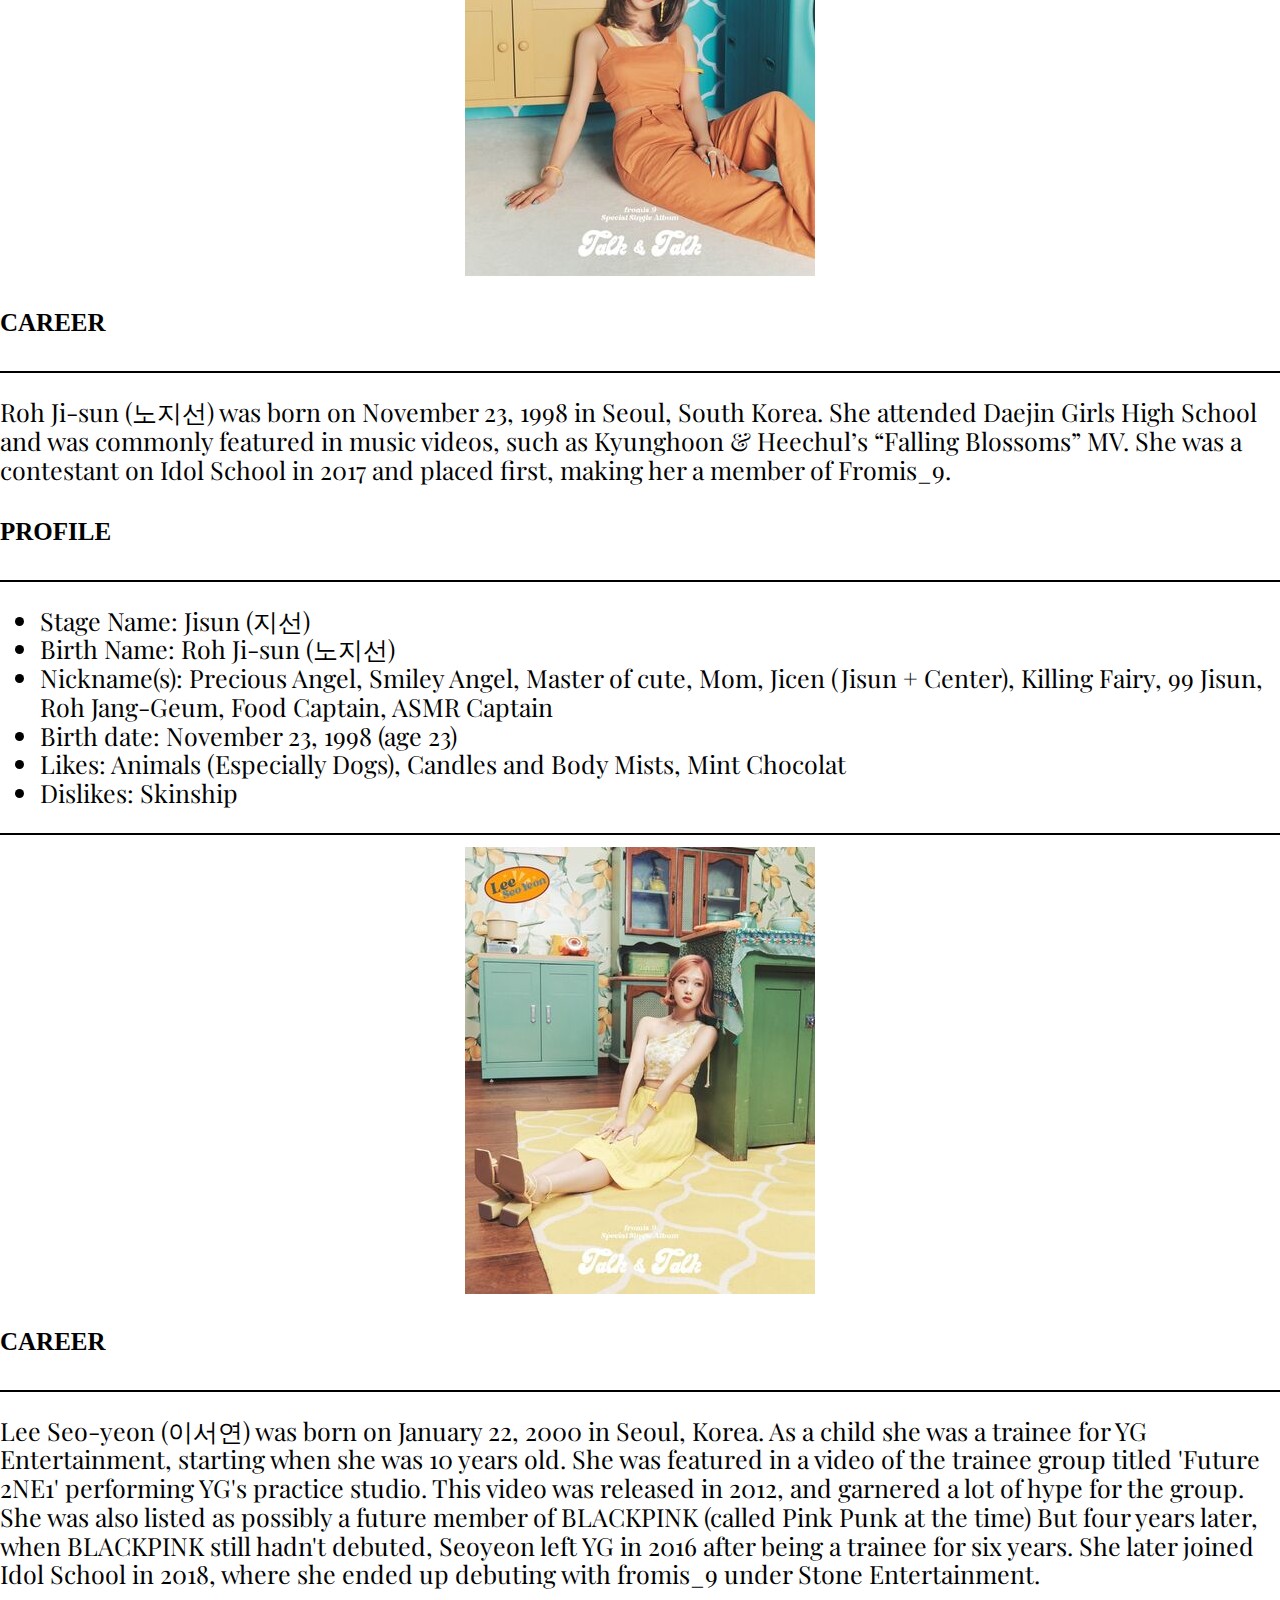
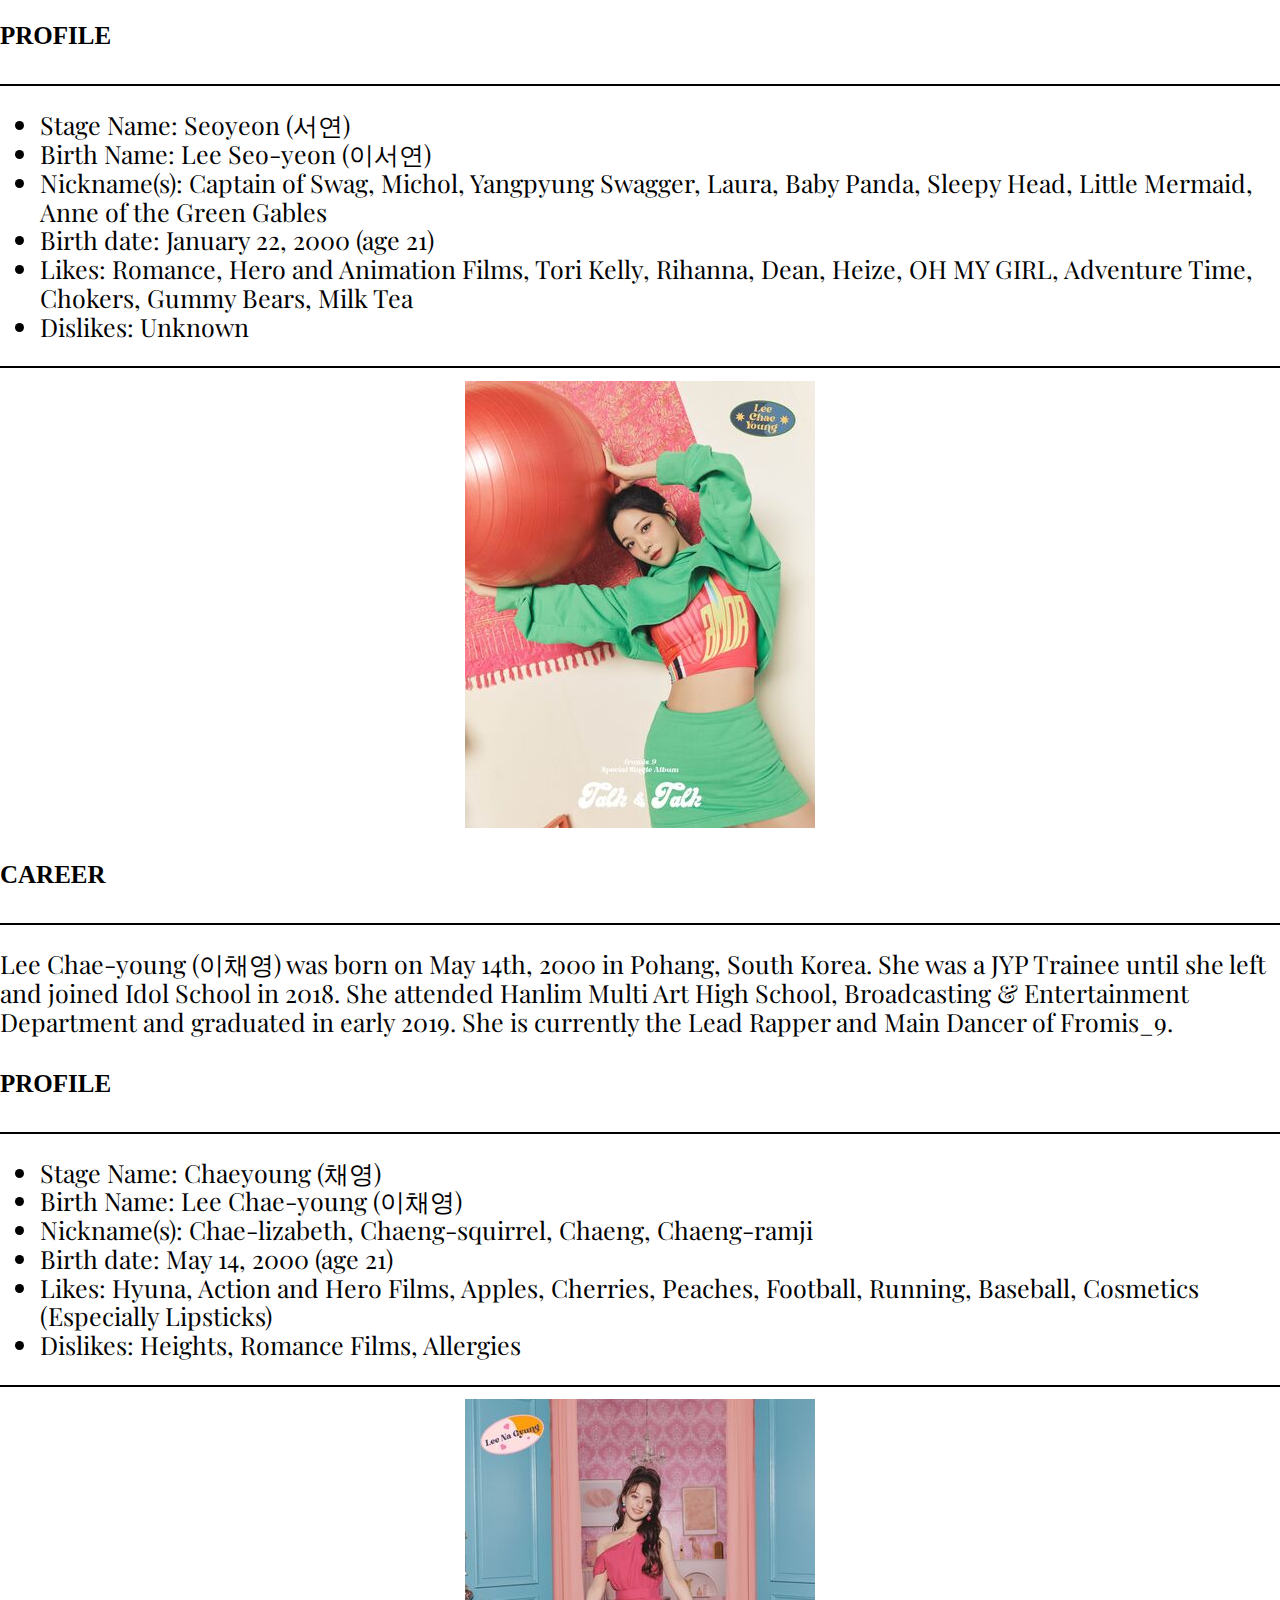
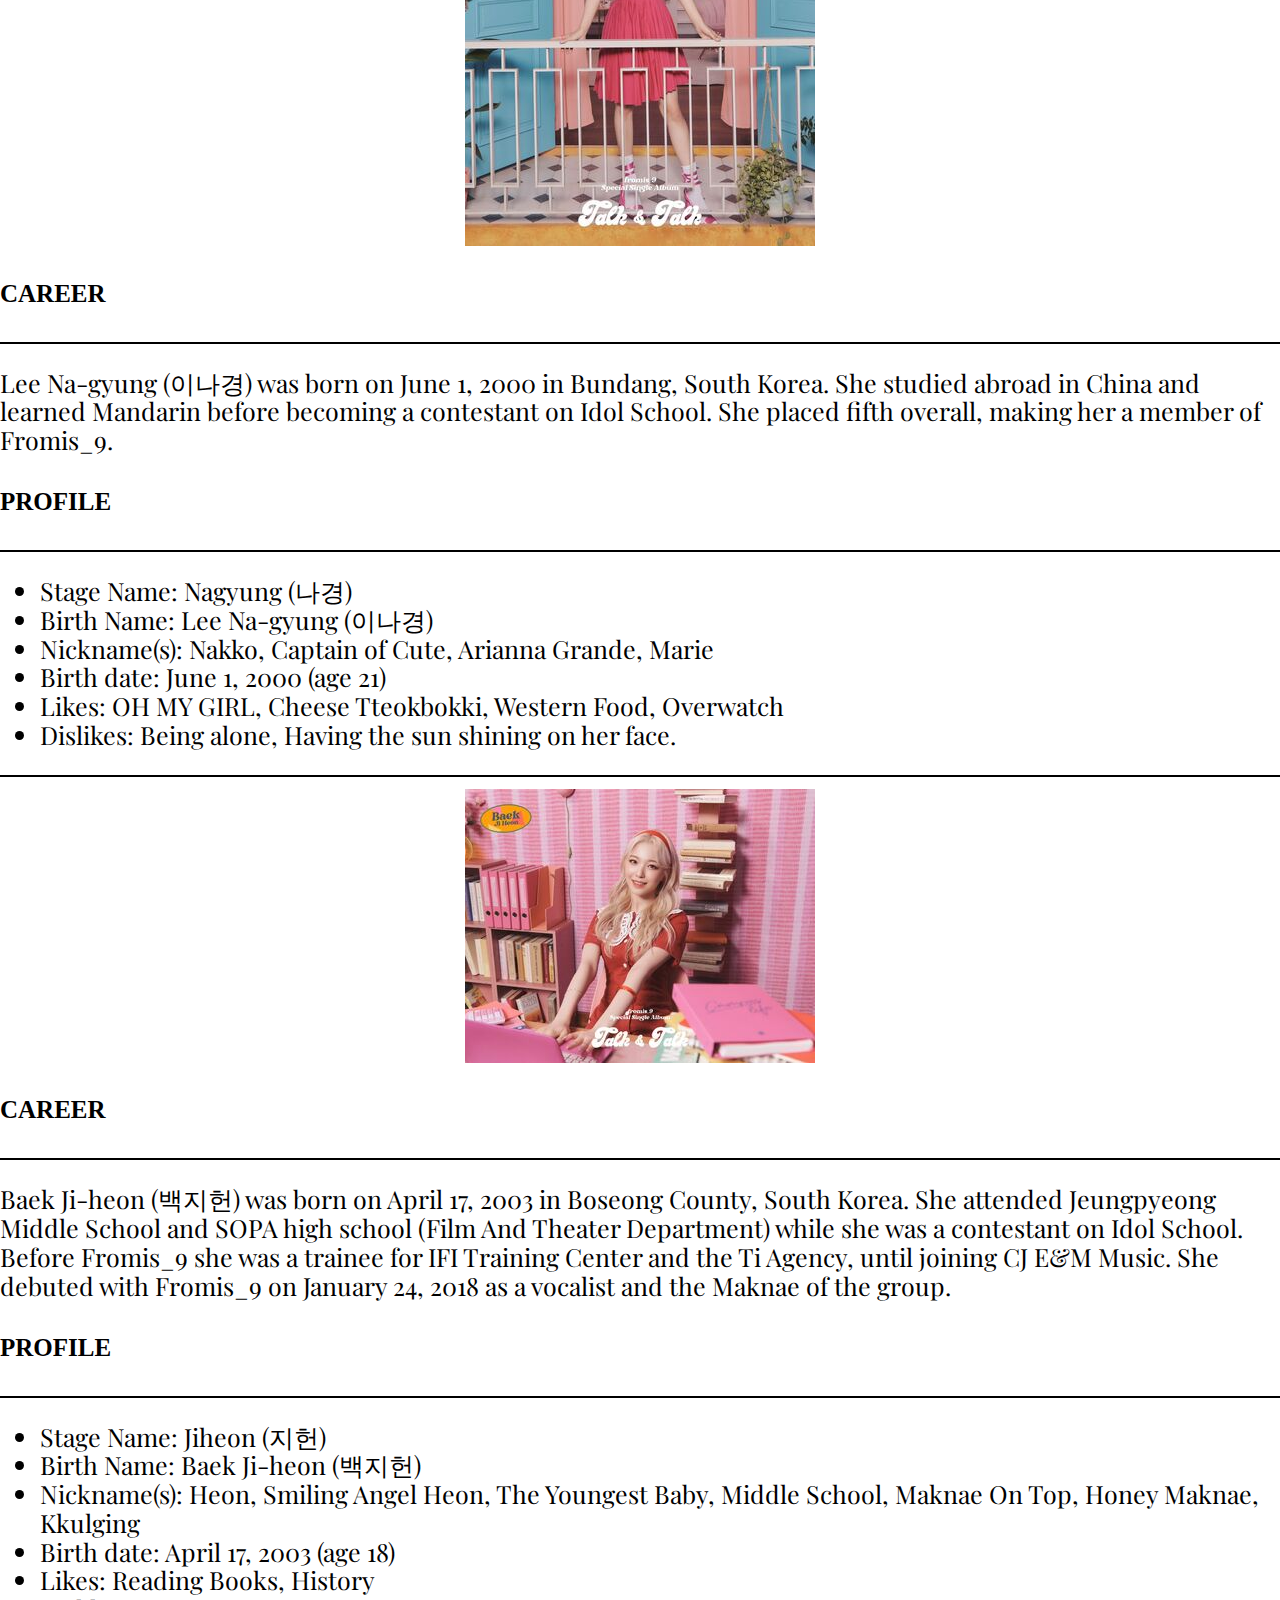
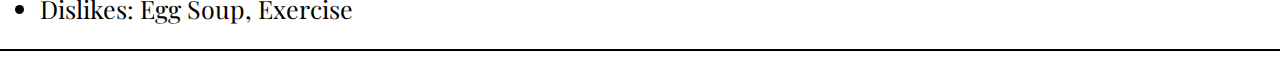
==== commit f3d985ec: "asg1 changes" ====
--- a/index.html
+++ b/index.html
@@ -16,10 +16,9 @@
       
       <a href="discography.html" >DISCOGRAPHY</a>
       <a href="videos.html">VIDEOS</a>
+      <a href="choosemember.html">Who's Your Fav!</a>
     </nav>
     
-    
-
   </header>
 
     <br><br><br>
@@ -109,7 +108,13 @@
         <hr color="black">
         <p>Lee Sae-rom (이새롬) was born on January 7, 1997 in Suwon, South Korea.
           <br><br>
-          Saerom appeared on Idol School and immediately gained attention for her visuals and her former experience in the music and acting industries. She placed third overall with 71,037 votes, making her a member of fromis_9. She was chosen as the captain of the group (term used for leader) for her age and experience in the industry. Shortly before fromis_9's debut the group released a promotional single titled "Glass Shoes". During this time Saerom made her modeling debut with a pictorial photoshoot for Amos Hair.
+          Saerom appeared on Idol School and immediately gained attention for her visuals and 
+          her former experience in the music and acting industries. She placed third overall 
+          with 71,037 votes, making her a member of fromis_9. 
+          She was chosen as the captain of the group (term used for leader) 
+          for her age and experience in the industry. 
+          Shortly before fromis_9's debut the group released a promotional single titled "Glass Shoes". 
+          During this time Saerom made her modeling debut with a pictorial photoshoot for Amos Hair.
         </p>
         
         <h4>PROFILE</h4>
@@ -131,7 +136,10 @@
       <div class="info">
         <h4>CAREER</h4>
         <hr color="black">
-        <p>Song Ha-young (송하영) was born on September 29, 1997 in Gwangju, South Korea. From a young age she loved animals, especially cats, and had ten of them growing up. She also showed an interest in songwriting, and took up playing the guitar. She wrote her first full-length song at the age of nine, and later enrolled in Hanlim Multi Art High School in order to focus on a career in music
+        <p>Song Ha-young (송하영) was born on September 29, 1997 in Gwangju, South Korea. 
+          From a young age she loved animals, especially cats, and had ten of them growing up. 
+          She also showed an interest in songwriting, and took up playing the guitar. 
+          She wrote her first full-length song at the age of nine, and later enrolled in Hanlim Multi Art High School in order to focus on a career in music
         <br><br>
         In 2017 Hayoung competed on the Mnet survival show Idol School and presented herself as a talented dancer as well as a strong vocalist, gaining the attention of the judges as well has the viewers. She placed second overall on the show, making her a member of fromis_9 with 71,549 votes.
         </p>
@@ -155,7 +163,13 @@
       <div class="info">
         <h4>CAREER</h4>
         <hr color="black">
-        <p>Jang Gyu-ri (장규리) was born on December 27, 1997 in Seoul, South Korea. She is an only child, with her father being a Colonel in the military. She learned how to play the piano from a young age, with the support of her mother. This later lead to her enrolling in the Seoul University Institute of Arts and majored in acting, as well as studying abroad for a year in Richmond, Virginia, where she learned basic english. Later after years of trying to convince her parents, they allowed her to join Idol School, pursuing her dream to become a singer.
+        <p>Jang Gyu-ri (장규리) was born on December 27, 1997 in Seoul, South Korea. 
+          She is an only child, with her father being a Colonel in the military. 
+          She learned how to play the piano from a young age, with the support of her mother. 
+          This later lead to her enrolling in the Seoul University Institute of Arts and majored in acting, 
+          as well as studying abroad for a year in Richmond, Virginia, where she learned basic english. 
+          Later after years of trying to convince her parents, they allowed her to join Idol School, 
+          pursuing her dream to become a singer.
         <br><br>
         In July of 2017, Gyuri made her television debut as an independent trainee and one of the first contestants on Idol School. She impressed judges with steady vocals as well as versatility with concepts, being able to preform such songs as Gfriend's Rough and Miss A's Hush. She placed ninth overall, with 57,230 votes, making her a member of the winning team, fromis_9.
         </p>
@@ -179,7 +193,11 @@
       <div class="info">
         <h4>CAREER</h4>
         <hr color="black">
-        <p>Park Jiwon (박지원) was born on March 20, 1998 in Busan, South Korea. She was a trainee for JYP Entertainment from 2012-2015, leaving shortly after being eliminated from the survival show SIXTEEN. In 2017 she became a contestant on the survival show Idol School and placed sixth, making her a member of Fromis_9..</p>
+        <p>Park Jiwon (박지원) was born on March 20, 1998 in Busan, South Korea. 
+          She was a trainee for JYP Entertainment from 2012-2015, 
+          leaving shortly after being eliminated from the survival show SIXTEEN. 
+          In 2017 she became a contestant on the survival show Idol School and placed sixth, 
+          making her a member of Fromis_9.</p>
         
         <h4>PROFILE</h4>
         <hr color="black">
@@ -200,7 +218,10 @@
       <div class="info">
         <h4>CAREER</h4>
         <hr color="black">
-        <p>Roh Ji-sun (노지선) was born on November 23, 1998 in Seoul, South Korea. She attended Daejin Girls High School and was commonly featured in music videos, such as Kyunghoon & Heechul’s “Falling Blossoms” MV. She was a contestant on Idol School in 2017 and placed first, making her a member of Fromis_9.</p>
+        <p>Roh Ji-sun (노지선) was born on November 23, 1998 in Seoul, South Korea. 
+          She attended Daejin Girls High School and was commonly featured in music videos, 
+          such as Kyunghoon & Heechul’s “Falling Blossoms” MV. She was a contestant on Idol School in 2017 
+          and placed first, making her a member of Fromis_9.</p>
         
         <h4>PROFILE</h4>
         <hr color="black">
@@ -220,7 +241,13 @@
       <div class="info">
         <h4>CAREER</h4>
         <hr color="black">
-        <p>Lee Seo-yeon (이서연) was born on January 22, 2000 in Seoul, Korea. As a child she was a trainee for YG Entertainment, starting when she was 10 years old. She was featured in a video of the trainee group titled 'Future 2NE1' performing YG's practice studio. This video was released in 2012, and garnered a lot of hype for the group. She was also listed as possibly a future member of BLACKPINK (called Pink Punk at the time) But four years later, when BLACKPINK still hadn't debuted, Seoyeon left YG in 2016 after being a trainee for six years. She later joined Idol School in 2018, where she ended up debuting with fromis_9 under Stone Entertainment.</p>
+        <p>Lee Seo-yeon (이서연) was born on January 22, 2000 in Seoul, Korea. 
+          As a child she was a trainee for YG Entertainment, starting when she was 10 years old. 
+          She was featured in a video of the trainee group titled 'Future 2NE1' performing YG's practice studio. 
+          This video was released in 2012, and garnered a lot of hype for the group. 
+          She was also listed as possibly a future member of BLACKPINK (called Pink Punk at the time) But four years later, when BLACKPINK still hadn't debuted, 
+          Seoyeon left YG in 2016 after being a trainee for six years. She later joined Idol School in 2018, 
+          where she ended up debuting with fromis_9 under Stone Entertainment.</p>
         
         <h4>PROFILE</h4>
         <hr color="black">
@@ -242,7 +269,10 @@
       <div class="info">
         <h4>CAREER</h4>
         <hr color="black">
-        <p>Lee Chae-young (이채영) was born on May 14th, 2000 in Pohang, South Korea. She was a JYP Trainee until she left and joined Idol School in 2018. She attended Hanlim Multi Art High School, Broadcasting & Entertainment Department and graduated in early 2019. She is currently the Lead Rapper and Main Dancer of Fromis_9.</p>
+        <p>Lee Chae-young (이채영) was born on May 14th, 2000 in Pohang, South Korea. 
+          She was a JYP Trainee until she left and joined Idol School in 2018. She attended Hanlim Multi Art High School, 
+          Broadcasting & Entertainment Department and graduated in early 2019. 
+          She is currently the Lead Rapper and Main Dancer of Fromis_9.</p>
         
         <h4>PROFILE</h4>
         <hr color="black">
@@ -262,7 +292,9 @@
       <div class="info">
         <h4>CAREER</h4>
         <hr color="black">
-        <p>Lee Na-gyung (이나경) was born on June 1, 2000 in Bundang, South Korea. She studied abroad in China and learned Mandarin before becoming a contestant on Idol School. She placed fifth overall, making her a member of Fromis_9.</p>
+        <p>Lee Na-gyung (이나경) was born on June 1, 2000 in Bundang, South Korea. 
+          She studied abroad in China and learned Mandarin before becoming a contestant on Idol School. 
+          She placed fifth overall, making her a member of Fromis_9.</p>
         
         <h4>PROFILE</h4>
         <hr color="black">
@@ -283,7 +315,11 @@
       <div class="info">
         <h4>CAREER</h4>
         <hr color="black">
-        <p>Baek Ji-heon (백지헌) was born on April 17, 2003 in Boseong County, South Korea. She attended Jeungpyeong Middle School and SOPA high school (Film And Theater Department) while she was a contestant on Idol School. Before Fromis_9 she was a trainee for IFI Training Center and the Ti Agency, until joining CJ E&M Music. She debuted with Fromis_9 on January 24, 2018 as a vocalist and the Maknae of the group.</p>
+        <p>Baek Ji-heon (백지헌) was born on April 17, 2003 in Boseong County, South Korea. 
+          She attended Jeungpyeong Middle School and SOPA high school (Film And Theater Department) 
+          while she was a contestant on Idol School. 
+          Before Fromis_9 she was a trainee for IFI Training Center and the Ti Agency, until joining CJ E&M Music. 
+          She debuted with Fromis_9 on January 24, 2018 as a vocalist and the Maknae of the group.</p>
         
         <h4>PROFILE</h4>
         <hr color="black">
--- a/styles.css
+++ b/styles.css
@@ -73,6 +73,7 @@
     text-align: left;
     font-size: 25px;
   }
+
   header {
     overflow: hidden;
     background-color: blanchedalmond;
@@ -82,6 +83,12 @@
 
   }
 
+  .formpic{
+    height: 400px;
+    width: 400px;
+    padding-left: 20px;
+  }
+
   
   
   header a {
@@ -95,6 +102,8 @@
   .rightNav a:hover {
     background-color: pink;
     color: white;
+    
+    
   }
 
   .rightNav a:active {
@@ -155,7 +164,8 @@
   
   /* On hover, add a black background color with a little bit see-through */
   .prev:hover, .next:hover {
-    background-color: rgba(0,0,0,0.8);
+    background-color: pink;
+    
   }
   
   
@@ -176,6 +186,7 @@
     from {opacity: .4}
     to {opacity: 1}
   }
+
 
   /*! normalize.css v8.0.1 | MIT License | github.com/necolas/normalize.css */
 
